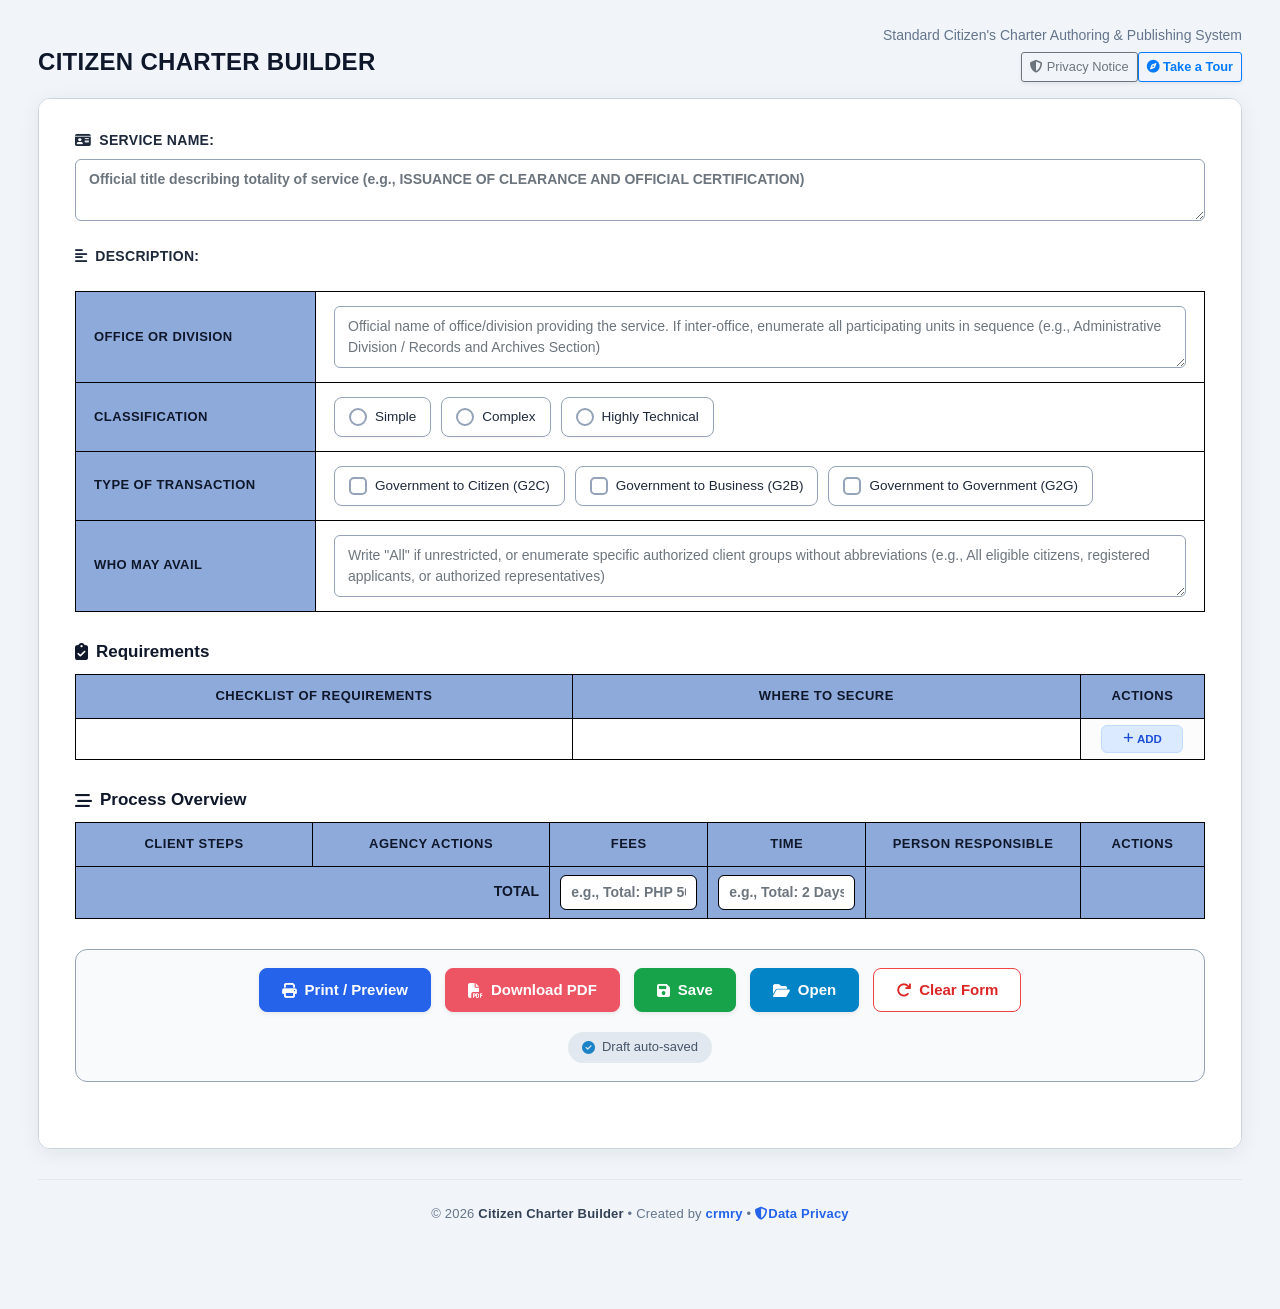
==== main.html @ 72a1a93e "Match direct PDF export margins, layout, and row page-breaks to browser print output" ====
<!DOCTYPE html>
<html lang="en">
<head>
    <meta charset="UTF-8">
    <meta name="viewport" content="width=device-width, initial-scale=1.0">
    <meta http-equiv="Cache-Control" content="no-cache, no-store, must-revalidate">
    <meta http-equiv="Pragma" content="no-cache">
    <meta http-equiv="Expires" content="0">
    <title>Citizen Charter Builder</title>

    <link href="assets/css/bootstrap.min.css" rel="stylesheet">
    <link href="https://cdnjs.cloudflare.com/ajax/libs/font-awesome/6.7.2/css/all.min.css" rel="stylesheet">
    <link href="assets/css/inspinia.css?v=8.7" rel="stylesheet">
    <link rel="stylesheet" href="assets/styles.css?v=9.5">
    <link rel="stylesheet" href="assets/css/driver.css">
    <script src="https://cdn.ckeditor.com/ckeditor5/36.0.1/classic/ckeditor.js"></script>
</head>
<body>
    <div id="wrapper">
        <!-- Main Content -->
        <div id="page-wrapper" class="gray-bg" style="margin:0 !important; width:100% !important; max-width:100% !important;">
            <div class="wrapper wrapper-content">
                <div class="container-fluid">
                    <div class="page-top-header d-flex justify-content-between align-items-center flex-wrap gap-2 mb-3">
                        <div>
                            <h1 class="page-title mb-0">CITIZEN CHARTER BUILDER</h1>
                        </div>
                        <div class="d-flex flex-column align-items-end text-end">
                            <p class="page-subtitle mb-2 text-end">Standard Citizen's Charter Authoring &amp; Publishing System</p>
                            <div class="d-flex align-items-center gap-2">
                                <button type="button" id="privacyNoticeBtn" class="btn btn-outline-secondary btn-sm shadow-sm" onclick="openPrivacyNoticeModal()" data-bs-toggle="tooltip" data-bs-placement="bottom" title="View Data Privacy &amp; Security Statement">
                                    <i class="fa fa-shield-alt me-1"></i> Privacy Notice
                                </button>
                                <button type="button" id="startTourNavBtn" class="btn btn-outline-primary btn-sm shadow-sm" onclick="startSystemTour()" data-bs-toggle="tooltip" data-bs-placement="bottom" title="Take an interactive guided tour of the system">
                                    <i class="fa fa-compass me-1"></i> Take a Tour
                                </button>
                            </div>
                        </div>
                    </div>
                    
                    <div class="ibox">
                        <div class="ibox-content">
                            <form id="citizenCharterForm">
                                <div class="mb-4">
                                    <label for="serviceNameInput" class="form-section-label">
                                        <i class="fa fa-id-card text-primary mr-2"></i> SERVICE NAME:
                                    </label>
                                    <textarea class="form-control" id="serviceNameInput" name="serviceName" rows="2" placeholder="Official title describing totality of service (e.g., ISSUANCE OF CLEARANCE AND OFFICIAL CERTIFICATION)" required></textarea>
                                </div>
                                <div class="mb-4">
                                    <label for="description" class="form-section-label">
                                        <i class="fa fa-align-left text-primary mr-2"></i> DESCRIPTION:
                                    </label>
                                    <div id="editor" name="description"></div>
                                </div>

                                <table id="mainDetailsTable" class="main-details-table">
                                    <colgroup>
                                        <col style="width: 240px;">
                                        <col>
                                    </colgroup>
                                    <tbody>
                                        <tr>
                                            <td><strong>OFFICE OR DIVISION</strong></td>
                                            <td>
                                                <textarea class="form-control" name="office" rows="2" placeholder="Official name of office/division providing the service. If inter-office, enumerate all participating units in sequence (e.g., Administrative Division / Records and Archives Section)" required></textarea>
                                            </td>
                                        </tr>
                                        <tr>
                                            <td><strong>CLASSIFICATION</strong></td>
                                            <td>
                                                <div class="option-grid">
                                                    <label class="custom-option-card">
                                                        <input type="radio" name="classification" value="Simple" required>
                                                        <span class="custom-radio-circle"></span>
                                                        <span class="option-label-text">Simple</span>
                                                    </label>
                                                    <label class="custom-option-card">
                                                        <input type="radio" name="classification" value="Complex">
                                                        <span class="custom-radio-circle"></span>
                                                        <span class="option-label-text">Complex</span>
                                                    </label>
                                                    <label class="custom-option-card">
                                                        <input type="radio" name="classification" value="Highly Technical">
                                                        <span class="custom-radio-circle"></span>
                                                        <span class="option-label-text">Highly Technical</span>
                                                    </label>
                                                </div>
                                            </td>
                                        </tr>
                                        <tr>
                                            <td><strong>TYPE OF TRANSACTION</strong></td>
                                            <td>
                                                <div class="option-grid">
                                                    <label class="custom-option-card">
                                                        <input type="checkbox" name="transaction_type" value="Government to Citizen (G2C)">
                                                        <span class="custom-checkbox-square"></span>
                                                        <span class="option-label-text">Government to Citizen (G2C)</span>
                                                    </label>
                                                    <label class="custom-option-card">
                                                        <input type="checkbox" name="transaction_type" value="Government to Business (G2B)">
                                                        <span class="custom-checkbox-square"></span>
                                                        <span class="option-label-text">Government to Business (G2B)</span>
                                                    </label>
                                                    <label class="custom-option-card">
                                                        <input type="checkbox" name="transaction_type" value="Government to Government (G2G)">
                                                        <span class="custom-checkbox-square"></span>
                                                        <span class="option-label-text">Government to Government (G2G)</span>
                                                    </label>
                                                </div>
                                            </td>
                                        </tr>
                                        <tr>
                                            <td><strong>WHO MAY AVAIL</strong></td>
                                            <td>
                                                <textarea class="form-control" name="who_may_avail" rows="2" placeholder='Write "All" if unrestricted, or enumerate specific authorized client groups without abbreviations (e.g., All eligible citizens, registered applicants, or authorized representatives)' required></textarea>
                                            </td>
                                        </tr>
                                    </tbody>
                                </table>

                                <div class="section-header-bar">
                                    <h3 class="section-header-title">
                                        <i class="fa fa-clipboard-check text-primary"></i> Requirements
                                    </h3>
                                </div>
                                <table id="requirementsTable" class="table table-bordered">
                                    <colgroup>
                                        <col style="width: 44%;">
                                        <col style="width: 45%;">
                                        <col style="width: 11%;">
                                    </colgroup>
                                    <thead>
                                        <tr>
                                            <th>CHECKLIST OF REQUIREMENTS</th>
                                            <th>WHERE TO SECURE</th>
                                            <th>ACTIONS</th>
                                        </tr>
                                    </thead>
                                    <tbody id="requirementsTableBody">
                                    </tbody>
                                </table>

                                <div class="section-header-bar">
                                    <h3 class="section-header-title">
                                        <i class="fa fa-stream text-primary"></i> Process Overview
                                    </h3>
                                </div>
                                <table id="processOverviewTable" class="table table-bordered">
                                    <colgroup>
                                        <col style="width: 21%;">
                                        <col style="width: 21%;">
                                        <col style="width: 14%;">
                                        <col style="width: 14%;">
                                        <col style="width: 19%;">
                                        <col style="width: 11%;">
                                    </colgroup>
                                    <thead>
                                        <tr>
                                            <th>CLIENT STEPS</th>
                                            <th>AGENCY ACTIONS</th>
                                            <th>FEES</th>
                                            <th>TIME</th>
                                            <th>PERSON RESPONSIBLE</th>
                                            <th>ACTIONS</th>
                                        </tr>
                                    </thead>
                                    <tbody id="processOverviewTableBody">
                                    </tbody>
                                    <tfoot>
                                        <tr style="background-color: #8eaadb;">
                                            <td colspan="2" class="text-right" style="vertical-align: middle; font-weight: 700; color: #0f172a;">TOTAL</td>
                                            <td><input type="text" class="form-control" id="FeesToBePaid" name="feesToBePaid" placeholder="e.g., Total: PHP 50.00 or None"></td>
                                            <td><input type="text" class="form-control" id="ProcessingTime" name="processingTime" placeholder="e.g., Total: 2 Days, 3 Hours (1 Day = 8 hrs)"></td>
                                            <td></td>
                                            <td></td>
                                        </tr>
                                    </tfoot>
                                </table>

                                <div class="actions-panel">
                                    <button type="button" class="btn btn-primary shadow-sm" onclick="openPreview()" data-bs-toggle="tooltip" data-bs-placement="top" title="View printable report and print Citizen's Charter">
                                        <i class="fa fa-print"></i> Print / Preview
                                    </button>
                                    <button type="button" id="directDownloadPdfBtn" class="btn btn-danger shadow-sm" onclick="downloadDirectPDF()" data-bs-toggle="tooltip" data-bs-placement="top" title="Directly generate and download .pdf file to your computer without opening printer dialog">
                                        <i class="fa fa-file-pdf"></i> Download PDF
                                    </button>
                                    <button type="button" class="btn btn-success shadow-sm" onclick="saveFormData()" data-bs-toggle="tooltip" data-bs-placement="top" title="Save Citizen Charter to a .json file">
                                        <i class="fa fa-save"></i> Save
                                    </button>
                                    <input type="file" id="importFileInput" accept=".json" style="display:none;" onchange="importFormData(event)">
                                    <button type="button" class="btn btn-info shadow-sm" onclick="document.getElementById('importFileInput').click()" data-bs-toggle="tooltip" data-bs-placement="top" title="Open a saved Citizen Charter (.json) file">
                                        <i class="fa fa-folder-open"></i> Open
                                    </button>
                                    <button type="button" class="btn btn-outline-danger" onclick="clearForm()" data-bs-toggle="tooltip" data-bs-placement="top" title="Clear all form fields">
                                        <i class="fa fa-redo"></i> Clear Form
                                    </button>
                                    <div class="draft-status-container">
                                        <div id="draftStatusBadge" class="draft-status-badge">
                                            <i id="draftStatusIcon" class="fa fa-check-circle text-success"></i>
                                            <span id="draftStatusText">Draft auto-saved</span>
                                        </div>
                                    </div>
                                </div>
                            </form>
                        </div>
                    </div>

                    <!-- Creator Attribution Footer (Protected) -->
                    <footer id="appCreatorFooter" class="app-creator-footer" data-creator="crmry" data-protected="true">
                        <div class="creator-footer-content">
                            <span>&copy; 2026 <strong>Citizen Charter Builder</strong> &bull; Created by <a href="https://github.com/crmry" target="_blank" rel="noopener noreferrer" class="creator-link">crmry</a> &bull; <a href="javascript:void(0)" onclick="openPrivacyNoticeModal()" class="creator-link text-decoration-underline"><i class="fa fa-shield-alt me-1"></i>Data Privacy</a></span>
                        </div>
                    </footer>
                </div>
            </div>
        </div>
    </div>

    <script src="assets/js/jquery-3.1.1.min.js"></script>
    <script src="assets/js/bootstrap.bundle.min.js"></script>
    <script src="assets/js/inspinia.js"></script>

    <!-- Guided Tour Library -->
    <script src="assets/js/driver.js"></script>

    <!-- Direct PDF Generation Library -->
    <script src="assets/js/html2pdf.bundle.min.js"></script>

    <!-- Data Privacy & Security Statement Modal -->
    <div class="modal fade" id="privacyNoticeModal" tabindex="-1" aria-labelledby="privacyNoticeModalLabel" aria-hidden="true" data-bs-backdrop="static" data-bs-keyboard="false">
        <div class="modal-dialog modal-dialog-centered modal-lg">
            <div class="modal-content border-0 shadow-lg" style="border-radius: 16px; overflow: hidden;">
                <!-- Body -->
                <div class="modal-body px-4 pt-4 pb-3 text-center">
                    <div class="d-inline-flex align-items-center justify-content-center mb-3" style="width: 60px; height: 60px; border-radius: 50%; background: #e0f2fe; color: #0284c7;">
                        <i class="fa fa-shield-halved fa-2x"></i>
                    </div>

                    <h4 class="fw-bold text-dark mb-2" id="privacyNoticeModalLabel" style="font-size: 22px;">Your Work is Private &amp; Secure</h4>
                    <p class="text-muted mx-auto mb-4" style="max-width: 520px; font-size: 14.5px; line-height: 1.5;">
                        This Citizen's Charter Builder runs entirely on your device. We do not collect, transmit, or store any of your data online.
                    </p>

                    <div class="row g-3 text-start mb-2">
                        <div class="col-md-6">
                            <div class="p-3 rounded-3 h-100 d-flex gap-3 align-items-start" style="background: #f8fafc; border: 1px solid #e2e8f0;">
                                <div class="mt-1" style="color: #0284c7; font-size: 20px; width: 24px; text-align: center;">
                                    <i class="fa fa-laptop"></i>
                                </div>
                                <div>
                                    <div class="fw-bold text-dark mb-1" style="font-size: 15px;">Stays on Your Computer</div>
                                    <div class="text-muted small" style="line-height: 1.45;">
                                        There are no online servers or databases. All office names, service steps, and personnel details remain strictly on your screen.
                                    </div>
                                </div>
                            </div>
                        </div>

                        <div class="col-md-6">
                            <div class="p-3 rounded-3 h-100 d-flex gap-3 align-items-start" style="background: #f8fafc; border: 1px solid #e2e8f0;">
                                <div class="mt-1" style="color: #16a34a; font-size: 20px; width: 24px; text-align: center;">
                                    <i class="fa fa-arrows-rotate"></i>
                                </div>
                                <div>
                                    <div class="fw-bold text-dark mb-1" style="font-size: 15px;">Protected if Refreshed</div>
                                    <div class="text-muted small" style="line-height: 1.45;">
                                        If you accidentally refresh or reload the page while working, your encoded data will remain in place so you don't lose progress.
                                    </div>
                                </div>
                            </div>
                        </div>

                        <div class="col-md-6">
                            <div class="p-3 rounded-3 h-100 d-flex gap-3 align-items-start" style="background: #f8fafc; border: 1px solid #e2e8f0;">
                                <div class="mt-1" style="color: #dc2626; font-size: 20px; width: 24px; text-align: center;">
                                    <i class="fa fa-door-closed"></i>
                                </div>
                                <div>
                                    <div class="fw-bold text-dark mb-1" style="font-size: 15px;">Cleared on Browser Close</div>
                                    <div class="text-muted small" style="line-height: 1.45;">
                                        Once you finish your work and close the browser, all temporary drafts are immediately released and erased.
                                    </div>
                                </div>
                            </div>
                        </div>

                        <div class="col-md-6">
                            <div class="p-3 rounded-3 h-100 d-flex gap-3 align-items-start" style="background: #f8fafc; border: 1px solid #e2e8f0;">
                                <div class="mt-1" style="color: #d97706; font-size: 20px; width: 24px; text-align: center;">
                                    <i class="fa fa-file-arrow-down"></i>
                                </div>
                                <div>
                                    <div class="fw-bold text-dark mb-1" style="font-size: 15px;">Direct Local Downloads</div>
                                    <div class="text-muted small" style="line-height: 1.45;">
                                        Generated PDFs and exported backup files save directly into your computer's downloads folder under your control.
                                    </div>
                                </div>
                            </div>
                        </div>
                    </div>
                </div>

                <!-- Footer -->
                <div class="modal-footer border-0 px-4 pt-2 pb-4 d-flex justify-content-between align-items-center" style="background: #f8fafc;">
                    <div class="form-check">
                        <input class="form-check-input" type="checkbox" id="dontShowPrivacyAgain" checked>
                        <label class="form-check-label text-muted small user-select-none" for="dontShowPrivacyAgain">
                            Don't show this notice again
                        </label>
                    </div>
                    <button type="button" class="btn btn-primary px-4 py-2 fw-semibold shadow-sm" onclick="acknowledgePrivacyNotice()" style="border-radius: 8px;">
                        <i class="fa fa-arrow-right me-1"></i> Continue to Builder
                    </button>
                </div>
            </div>
        </div>
    </div>

    <!-- Main Script -->
    <script src="assets/main.js?v=10.1"></script>
</body>
</html>
---- assets/css/inspinia.css ----
/*
 *
 *   INSPINIA - Responsive Admin Theme
 *   version 2.9.4
 *
*/
@import url("https://fonts.googleapis.com/css?family=Open+Sans:300,400,600,700");
@import url("https://fonts.googleapis.com/css?family=Roboto:400,300,500,700");
@font-face {
  font-family: 'Glyphicons Halflings';
  src: url('../fonts/glyphicons-halflings-regular.eot');
  src: url('../fonts/glyphicons-halflings-regular.eot?#iefix') format('embedded-opentype'), url('../fonts/glyphicons-halflings-regular.woff2') format('woff2'), url('../fonts/glyphicons-halflings-regular.woff') format('woff'), url('../fonts/glyphicons-halflings-regular.ttf') format('truetype'), url('../fonts/glyphicons-halflings-regular.svg') format('svg');
}
.glyphicon {
  position: relative;
  top: 1px;
  display: inline-block;
  font-family: 'Glyphicons Halflings';
  font-style: normal;
  font-weight: normal;
  line-height: 1;
  -webkit-font-smoothing: antialiased;
  -moz-osx-font-smoothing: grayscale;
}
.glyphicon-asterisk:before {
  content: "\002a";
}
.glyphicon-plus:before {
  content: "\002b";
}
.glyphicon-euro:before,
.glyphicon-eur:before {
  content: "\20ac";
}
.glyphicon-minus:before {
  content: "\2212";
}
.glyphicon-cloud:before {
  content: "\2601";
}
.glyphicon-envelope:before {
  content: "\2709";
}
.glyphicon-pencil:before {
  content: "\270f";
}
.glyphicon-glass:before {
  content: "\e001";
}
.glyphicon-music:before {
  content: "\e002";
}
.glyphicon-search:before {
  content: "\e003";
}
.glyphicon-heart:before {
  content: "\e005";
}
.glyphicon-star:before {
  content: "\e006";
}
.glyphicon-star-empty:before {
  content: "\e007";
}
.glyphicon-user:before {
  content: "\e008";
}
.glyphicon-film:before {
  content: "\e009";
}
.glyphicon-th-large:before {
  content: "\e010";
}
.glyphicon-th:before {
  content: "\e011";
}
.glyphicon-th-list:before {
  content: "\e012";
}
.glyphicon-ok:before {
  content: "\e013";
}
.glyphicon-remove:before {
  content: "\e014";
}
.glyphicon-zoom-in:before {
  content: "\e015";
}
.glyphicon-zoom-out:before {
  content: "\e016";
}
.glyphicon-off:before {
  content: "\e017";
}
.glyphicon-signal:before {
  content: "\e018";
}
.glyphicon-cog:before {
  content: "\e019";
}
.glyphicon-trash:before {
  content: "\e020";
}
.glyphicon-home:before {
  content: "\e021";
}
.glyphicon-file:before {
  content: "\e022";
}
.glyphicon-time:before {
  content: "\e023";
}
.glyphicon-road:before {
  content: "\e024";
}
.glyphicon-download-alt:before {
  content: "\e025";
}
.glyphicon-download:before {
  content: "\e026";
}
.glyphicon-upload:before {
  content: "\e027";
}
.glyphicon-inbox:before {
  content: "\e028";
}
.glyphicon-play-circle:before {
  content: "\e029";
}
.glyphicon-repeat:before {
  content: "\e030";
}
.glyphicon-refresh:before {
  content: "\e031";
}
.glyphicon-list-alt:before {
  content: "\e032";
}
.glyphicon-lock:before {
  content: "\e033";
}
.glyphicon-flag:before {
  content: "\e034";
}
.glyphicon-headphones:before {
  content: "\e035";
}
.glyphicon-volume-off:before {
  content: "\e036";
}
.glyphicon-volume-down:before {
  content: "\e037";
}
.glyphicon-volume-up:before {
  content: "\e038";
}
.glyphicon-qrcode:before {
  content: "\e039";
}
.glyphicon-barcode:before {
  content: "\e040";
}
.glyphicon-tag:before {
  content: "\e041";
}
.glyphicon-tags:before {
  content: "\e042";
}
.glyphicon-book:before {
  content: "\e043";
}
.glyphicon-bookmark:before {
  content: "\e044";
}
.glyphicon-print:before {
  content: "\e045";
}
.glyphicon-camera:before {
  content: "\e046";
}
.glyphicon-font:before {
  content: "\e047";
}
.glyphicon-bold:before {
  content: "\e048";
}
.glyphicon-italic:before {
  content: "\e049";
}
.glyphicon-text-height:before {
  content: "\e050";
}
.glyphicon-text-width:before {
  content: "\e051";
}
.glyphicon-align-left:before {
  content: "\e052";
}
.glyphicon-align-center:before {
  content: "\e053";
}
.glyphicon-align-right:before {
  content: "\e054";
}
.glyphicon-align-justify:before {
  content: "\e055";
}
.glyphicon-list:before {
  content: "\e056";
}
.glyphicon-indent-left:before {
  content: "\e057";
}
.glyphicon-indent-right:before {
  content: "\e058";
}
.glyphicon-facetime-video:before {
  content: "\e059";
}
.glyphicon-picture:before {
  content: "\e060";
}
.glyphicon-map-marker:before {
  content: "\e062";
}
.glyphicon-adjust:before {
  content: "\e063";
}
.glyphicon-tint:before {
  content: "\e064";
}
.glyphicon-edit:before {
  content: "\e065";
}
.glyphicon-share:before {
  content: "\e066";
}
.glyphicon-check:before {
  content: "\e067";
}
.glyphicon-move:before {
  content: "\e068";
}
.glyphicon-step-backward:before {
  content: "\e069";
}
.glyphicon-fast-backward:before {
  content: "\e070";
}
.glyphicon-backward:before {
  content: "\e071";
}
.glyphicon-play:before {
  content: "\e072";
}
.glyphicon-pause:before {
  content: "\e073";
}
.glyphicon-stop:before {
  content: "\e074";
}
.glyphicon-forward:before {
  content: "\e075";
}
.glyphicon-fast-forward:before {
  content: "\e076";
}
.glyphicon-step-forward:before {
  content: "\e077";
}
.glyphicon-eject:before {
  content: "\e078";
}
.glyphicon-chevron-left:before {
  content: "\e079";
}
.glyphicon-chevron-right:before {
  content: "\e080";
}
.glyphicon-plus-sign:before {
  content: "\e081";
}
.glyphicon-minus-sign:before {
  content: "\e082";
}
.glyphicon-remove-sign:before {
  content: "\e083";
}
.glyphicon-ok-sign:before {
  content: "\e084";
}
.glyphicon-question-sign:before {
  content: "\e085";
}
.glyphicon-info-sign:before {
  content: "\e086";
}
.glyphicon-screenshot:before {
  content: "\e087";
}
.glyphicon-remove-circle:before {
  content: "\e088";
}
.glyphicon-ok-circle:before {
  content: "\e089";
}
.glyphicon-ban-circle:before {
  content: "\e090";
}
.glyphicon-arrow-left:before {
  content: "\e091";
}
.glyphicon-arrow-right:before {
  content: "\e092";
}
.glyphicon-arrow-up:before {
  content: "\e093";
}
.glyphicon-arrow-down:before {
  content: "\e094";
}
.glyphicon-share-alt:before {
  content: "\e095";
}
.glyphicon-resize-full:before {
  content: "\e096";
}
.glyphicon-resize-small:before {
  content: "\e097";
}
.glyphicon-exclamation-sign:before {
  content: "\e101";
}
.glyphicon-gift:before {
  content: "\e102";
}
.glyphicon-leaf:before {
  content: "\e103";
}
.glyphicon-fire:before {
  content: "\e104";
}
.glyphicon-eye-open:before {
  content: "\e105";
}
.glyphicon-eye-close:before {
  content: "\e106";
}
.glyphicon-warning-sign:before {
  content: "\e107";
}
.glyphicon-plane:before {
  content: "\e108";
}
.glyphicon-calendar:before {
  content: "\e109";
}
.glyphicon-random:before {
  content: "\e110";
}
.glyphicon-comment:before {
  content: "\e111";
}
.glyphicon-magnet:before {
  content: "\e112";
}
.glyphicon-chevron-up:before {
  content: "\e113";
}
.glyphicon-chevron-down:before {
  content: "\e114";
}
.glyphicon-retweet:before {
  content: "\e115";
}
.glyphicon-shopping-cart:before {
  content: "\e116";
}
.glyphicon-folder-close:before {
  content: "\e117";
}
.glyphicon-folder-open:before {
  content: "\e118";
}
.glyphicon-resize-vertical:before {
  content: "\e119";
}
.glyphicon-resize-horizontal:before {
  content: "\e120";
}
.glyphicon-hdd:before {
  content: "\e121";
}
.glyphicon-bullhorn:before {
  content: "\e122";
}
.glyphicon-bell:before {
  content: "\e123";
}
.glyphicon-certificate:before {
  content: "\e124";
}
.glyphicon-thumbs-up:before {
  content: "\e125";
}
.glyphicon-thumbs-down:before {
  content: "\e126";
}
.glyphicon-hand-right:before {
  content: "\e127";
}
.glyphicon-hand-left:before {
  content: "\e128";
}
.glyphicon-hand-up:before {
  content: "\e129";
}
.glyphicon-hand-down:before {
  content: "\e130";
}
.glyphicon-circle-arrow-right:before {
  content: "\e131";
}
.glyphicon-circle-arrow-left:before {
  content: "\e132";
}
.glyphicon-circle-arrow-up:before {
  content: "\e133";
}
.glyphicon-circle-arrow-down:before {
  content: "\e134";
}
.glyphicon-globe:before {
  content: "\e135";
}
.glyphicon-wrench:before {
  content: "\e136";
}
.glyphicon-tasks:before {
  content: "\e137";
}
.glyphicon-filter:before {
  content: "\e138";
}
.glyphicon-briefcase:before {
  content: "\e139";
}
.glyphicon-fullscreen:before {
  content: "\e140";
}
.glyphicon-dashboard:before {
  content: "\e141";
}
.glyphicon-paperclip:before {
  content: "\e142";
}
.glyphicon-heart-empty:before {
  content: "\e143";
}
.glyphicon-link:before {
  content: "\e144";
}
.glyphicon-phone:before {
  content: "\e145";
}
.glyphicon-pushpin:before {
  content: "\e146";
}
.glyphicon-usd:before {
  content: "\e148";
}
.glyphicon-gbp:before {
  content: "\e149";
}
.glyphicon-sort:before {
  content: "\e150";
}
.glyphicon-sort-by-alphabet:before {
  content: "\e151";
}
.glyphicon-sort-by-alphabet-alt:before {
  content: "\e152";
}
.glyphicon-sort-by-order:before {
  content: "\e153";
}
.glyphicon-sort-by-order-alt:before {
  content: "\e154";
}
.glyphicon-sort-by-attributes:before {
  content: "\e155";
}
.glyphicon-sort-by-attributes-alt:before {
  content: "\e156";
}
.glyphicon-unchecked:before {
  content: "\e157";
}
.glyphicon-expand:before {
  content: "\e158";
}
.glyphicon-collapse-down:before {
  content: "\e159";
}
.glyphicon-collapse-up:before {
  content: "\e160";
}
.glyphicon-log-in:before {
  content: "\e161";
}
.glyphicon-flash:before {
  content: "\e162";
}
.glyphicon-log-out:before {
  content: "\e163";
}
.glyphicon-new-window:before {
  content: "\e164";
}
.glyphicon-record:before {
  content: "\e165";
}
.glyphicon-save:before {
  content: "\e166";
}
.glyphicon-open:before {
  content: "\e167";
}
.glyphicon-saved:before {
  content: "\e168";
}
.glyphicon-import:before {
  content: "\e169";
}
.glyphicon-export:before {
  content: "\e170";
}
.glyphicon-send:before {
  content: "\e171";
}
.glyphicon-floppy-disk:before {
  content: "\e172";
}
.glyphicon-floppy-saved:before {
  content: "\e173";
}
.glyphicon-floppy-remove:before {
  content: "\e174";
}
.glyphicon-floppy-save:before {
  content: "\e175";
}
.glyphicon-floppy-open:before {
  content: "\e176";
}
.glyphicon-credit-card:before {
  content: "\e177";
}
.glyphicon-transfer:before {
  content: "\e178";
}
.glyphicon-cutlery:before {
  content: "\e179";
}
.glyphicon-header:before {
  content: "\e180";
}
.glyphicon-compressed:before {
  content: "\e181";
}
.glyphicon-earphone:before {
  content: "\e182";
}
.glyphicon-phone-alt:before {
  content: "\e183";
}
.glyphicon-tower:before {
  content: "\e184";
}
.glyphicon-stats:before {
  content: "\e185";
}
.glyphicon-sd-video:before {
  content: "\e186";
}
.glyphicon-hd-video:before {
  content: "\e187";
}
.glyphicon-subtitles:before {
  content: "\e188";
}
.glyphicon-sound-stereo:before {
  content: "\e189";
}
.glyphicon-sound-dolby:before {
  content: "\e190";
}
.glyphicon-sound-5-1:before {
  content: "\e191";
}
.glyphicon-sound-6-1:before {
  content: "\e192";
}
.glyphicon-sound-7-1:before {
  content: "\e193";
}
.glyphicon-copyright-mark:before {
  content: "\e194";
}
.glyphicon-registration-mark:before {
  content: "\e195";
}
.glyphicon-cloud-download:before {
  content: "\e197";
}
.glyphicon-cloud-upload:before {
  content: "\e198";
}
.glyphicon-tree-conifer:before {
  content: "\e199";
}
.glyphicon-tree-deciduous:before {
  content: "\e200";
}
.glyphicon-cd:before {
  content: "\e201";
}
.glyphicon-save-file:before {
  content: "\e202";
}
.glyphicon-open-file:before {
  content: "\e203";
}
.glyphicon-level-up:before {
  content: "\e204";
}
.glyphicon-copy:before {
  content: "\e205";
}
.glyphicon-paste:before {
  content: "\e206";
}
.glyphicon-alert:before {
  content: "\e209";
}
.glyphicon-equalizer:before {
  content: "\e210";
}
.glyphicon-king:before {
  content: "\e211";
}
.glyphicon-queen:before {
  content: "\e212";
}
.glyphicon-pawn:before {
  content: "\e213";
}
.glyphicon-bishop:before {
  content: "\e214";
}
.glyphicon-knight:before {
  content: "\e215";
}
.glyphicon-baby-formula:before {
  content: "\e216";
}
.glyphicon-tent:before {
  content: "\26fa";
}
.glyphicon-blackboard:before {
  content: "\e218";
}
.glyphicon-bed:before {
  content: "\e219";
}
.glyphicon-apple:before {
  content: "\f8ff";
}
.glyphicon-erase:before {
  content: "\e221";
}
.glyphicon-hourglass:before {
  content: "\231b";
}
.glyphicon-lamp:before {
  content: "\e223";
}
.glyphicon-duplicate:before {
  content: "\e224";
}
.glyphicon-piggy-bank:before {
  content: "\e225";
}
.glyphicon-scissors:before {
  content: "\e226";
}
.glyphicon-bitcoin:before {
  content: "\e227";
}
.glyphicon-btc:before {
  content: "\e227";
}
.glyphicon-xbt:before {
  content: "\e227";
}
.glyphicon-yen:before {
  content: "\00a5";
}
.glyphicon-jpy:before {
  content: "\00a5";
}
.glyphicon-ruble:before {
  content: "\20bd";
}
.glyphicon-rub:before {
  content: "\20bd";
}
.glyphicon-scale:before {
  content: "\e230";
}
.glyphicon-ice-lolly:before {
  content: "\e231";
}
.glyphicon-ice-lolly-tasted:before {
  content: "\e232";
}
.glyphicon-education:before {
  content: "\e233";
}
.glyphicon-option-horizontal:before {
  content: "\e234";
}
.glyphicon-option-vertical:before {
  content: "\e235";
}
.glyphicon-menu-hamburger:before {
  content: "\e236";
}
.glyphicon-modal-window:before {
  content: "\e237";
}
.glyphicon-oil:before {
  content: "\e238";
}
.glyphicon-grain:before {
  content: "\e239";
}
.glyphicon-sunglasses:before {
  content: "\e240";
}
.glyphicon-text-size:before {
  content: "\e241";
}
.glyphicon-text-color:before {
  content: "\e242";
}
.glyphicon-text-background:before {
  content: "\e243";
}
.glyphicon-object-align-top:before {
  content: "\e244";
}
.glyphicon-object-align-bottom:before {
  content: "\e245";
}
.glyphicon-object-align-horizontal:before {
  content: "\e246";
}
.glyphicon-object-align-left:before {
  content: "\e247";
}
.glyphicon-object-align-vertical:before {
  content: "\e248";
}
.glyphicon-object-align-right:before {
  content: "\e249";
}
.glyphicon-triangle-right:before {
  content: "\e250";
}
.glyphicon-triangle-left:before {
  content: "\e251";
}
.glyphicon-triangle-bottom:before {
  content: "\e252";
}
.glyphicon-triangle-top:before {
  content: "\e253";
}
.glyphicon-console:before {
  content: "\e254";
}
.glyphicon-superscript:before {
  content: "\e255";
}
.glyphicon-subscript:before {
  content: "\e256";
}
.glyphicon-menu-left:before {
  content: "\e257";
}
.glyphicon-menu-right:before {
  content: "\e258";
}
.glyphicon-menu-down:before {
  content: "\e259";
}
.glyphicon-menu-up:before {
  content: "\e260";
}
h1,
h2,
h3,
h4,
h5,
h6 {
  font-weight: 100;
}
.h1,
.h2,
.h3,
h1,
h2,
h3 {
  margin-top: 20px;
  margin-bottom: 10px;
}
h1 {
  font-size: 30px;
}
h2 {
  font-size: 24px;
}
h3 {
  font-size: 16px;
}
h4 {
  font-size: 14px;
}
h5 {
  font-size: 12px;
}
h6 {
  font-size: 10px;
}
h3,
h4,
h5 {
  margin-top: 5px;
  font-weight: 600;
}
.nav > li > a {
  color: #a7b1c2;
  font-weight: 600;
  padding: 14px 20px 14px 25px;
  display: block;
}
.nav.metismenu > li {
  display: block;
  width: 100%;
  position: relative;
}
.nav.metismenu .dropdown-menu > li > a {
  padding: 3px 20px;
  display: block;
}
.nav.navbar-right > li > a {
  color: #999c9e;
}
.nav > li.active > a {
  color: #ffffff;
}
.navbar-default .nav > li > a:hover,
.navbar-default .nav > li > a:focus {
  background-color: #293846;
  color: white;
}
.nav .open > a,
.nav .open > a:hover,
.nav .open > a:focus {
  background: #fff;
}
.nav.navbar-top-links > li > a:hover,
.nav.navbar-top-links > li > a:focus {
  background-color: transparent;
}
.nav > li > a i {
  margin-right: 6px;
}
.navbar {
  border: 0;
}
.navbar-default {
  background-color: transparent;
  border-color: #2F4050;
}
.navbar-top-links li {
  display: inline-block;
  align-self: center;
}
.body-small .navbar-top-links li:last-child {
  margin-right: 0;
}
.navbar-top-links li a {
  padding: 20px 10px;
  min-height: 50px;
}
.dropdown-menu {
  border: medium none;
  border-radius: 3px;
  box-shadow: 0 0 3px rgba(86, 96, 117, 0.7);
  display: none;
  float: left;
  font-size: 12px;
  left: 0;
  list-style: none outside none;
  padding: 0;
  position: absolute;
  text-shadow: none;
  top: 100%;
  z-index: 1000;
}
.dropdown-menu > li > a {
  border-radius: 3px;
  color: inherit;
  line-height: 25px;
  margin: 4px;
  text-align: left;
  font-weight: normal;
  display: block;
  padding: 3px 20px;
}
.dropdown-menu > li > a:focus,
.dropdown-menu > li > a:hover {
  color: #262626;
  text-decoration: none;
  background-color: #f5f5f5;
}
.dropdown-menu > .active > a,
.dropdown-menu > .active > a:focus,
.dropdown-menu > .active > a:hover {
  color: #fff;
  text-decoration: none;
  background-color: #1ab394;
  outline: 0;
}
.dropdown-menu > li > a.font-bold {
  font-weight: 600;
}
.navbar-top-links .dropdown-menu li {
  display: block;
}
.navbar-top-links .dropdown-menu li:last-child {
  margin-right: 0;
}
.navbar-top-links .dropdown-menu li a {
  padding: 3px 20px;
  min-height: 0;
}
.navbar-top-links .dropdown-menu li a div {
  white-space: normal;
}
.navbar-top-links .dropdown-messages,
.navbar-top-links .dropdown-tasks,
.navbar-top-links .dropdown-alerts {
  width: 310px;
  min-width: 0;
}
.navbar-top-links .dropdown-messages {
  margin-left: 5px;
}
.navbar-top-links .dropdown-tasks {
  margin-left: -59px;
}
.navbar-top-links .dropdown-alerts {
  margin-left: -123px;
}
.navbar-top-links .dropdown-user {
  right: 0;
  left: auto;
}
.dropdown-messages,
.dropdown-alerts {
  padding: 10px 10px 10px 10px;
}
.dropdown-messages li a,
.dropdown-alerts li a {
  font-size: 12px;
}
.dropdown-messages li em,
.dropdown-alerts li em {
  font-size: 10px;
}
.nav.navbar-top-links .dropdown-alerts a {
  font-size: 12px;
}
.nav-header {
  padding: 33px 25px;
  background-color: #2F4050;
  background-image: url("patterns/header-profile.png");
}
.caret {
  display: inline-block;
  width: 0;
  height: 0;
  margin-left: 2px;
  vertical-align: middle;
  border-top: 4px dashed;
  border-right: 4px solid transparent;
  border-left: 4px solid transparent;
}
.profile-element .dropdown-toggle::after {
  display: none;
}
.pace-done .nav-header {
  transition: all 0.4s;
}
ul.nav-second-level {
  background: #293846;
}
.nav > li.active {
  border-left: 4px solid #19aa8d;
  background: #293846;
}
.nav.nav-second-level > li.active {
  border: none;
}
.nav.nav-second-level.collapse[style] {
  height: auto !important;
}
.nav-header a {
  color: #DFE4ED;
}
.nav-header .text-muted {
  color: #8095a8 !important;
}
.minimalize-styl-2 {
  padding: 4px 12px;
  margin: 14px 5px 5px 20px;
  font-size: 14px;
  float: left;
}
.navbar-form-custom {
  float: left;
  height: 50px;
  padding: 0;
  width: 200px;
  display: block;
}
.navbar-form-custom .form-group {
  margin-bottom: 0;
}
.nav.navbar-top-links a {
  font-size: 14px;
}
.navbar-form-custom .form-control {
  background: none repeat scroll 0 0 rgba(0, 0, 0, 0);
  border: medium none;
  font-size: 14px;
  height: 60px;
  margin: 0;
  z-index: 2000;
}
.nav.navbar-top-links .dropdown-toggle::after {
  display: none;
}
.navbar.navbar-static-top {
  padding: 0;
  width: 100%;
  align-items: inherit;
}
.navbar-static-top .dropdown-menu {
  right: 0;
  left: auto;
}
.count-info .label {
  line-height: 12px;
  padding: 2px 5px;
  position: absolute;
  right: 6px;
  top: 12px;
}
.arrow {
  float: right;
}
.fa.arrow:before {
  content: "\f104";
}
.active > a > .fa.arrow:before {
  content: "\f107";
}
.nav-second-level li,
.nav-third-level li {
  border-bottom: none !important;
}
.nav.nav-third-level > li.active {
  border: none;
}
.nav-second-level li a {
  padding: 7px 10px 7px 10px;
  padding-left: 52px;
}
.fixed-sidebar.mini-navbar .nav-second-level.collapsing li a,
.nav-second-level.collapsing li a {
  min-width: 220px;
}
.body-small .nav-second-level.collapsing li a,
.mini-navbar .nav-second-level.collapsing li a {
  min-width: 140px;
}
.nav-third-level li a,
.fixed-sidebar.mini-navbar .nav-second-level li .nav-third-level li a {
  padding-left: 62px;
}
.nav-second-level li:last-child {
  padding-bottom: 10px;
}
body:not(.fixed-sidebar):not(.canvas-menu).mini-navbar .nav li:hover > .nav-second-level,
.mini-navbar .nav li:focus > .nav-second-level {
  display: block;
  border-radius: 0 2px 2px 0;
  min-width: 160px;
  height: auto;
}
body.mini-navbar .navbar-default .nav > li > .nav-second-level li a {
  font-size: 12px;
  border-radius: 3px;
}
.fixed-nav .slimScrollDiv #side-menu {
  padding-bottom: 60px;
}
.mini-navbar .nav-second-level li a {
  padding: 10px 10px 10px 15px;
}
.mini-navbar .nav .nav-second-level {
  position: absolute;
  left: 70px;
  top: 0;
  background-color: #2F4050;
  padding: 10px 10px 10px 10px;
  font-size: 12px;
}
.canvas-menu.mini-navbar .nav-second-level {
  background: #293846;
}
.mini-navbar li.active .nav-second-level {
  left: 65px;
}
.navbar-default .special_link a {
  background: #1ab394;
  color: white;
}
.navbar-default .special_link a:hover {
  background: #17987e !important;
  color: white;
}
.navbar-default .special_link a span.label {
  background: #fff;
  color: #1ab394;
}
.navbar-default .landing_link a {
  background: #1cc09f;
  color: white;
}
.navbar-default .landing_link a:hover {
  background: #1ab394 !important;
  color: white;
}
.navbar-default .landing_link a span.label {
  background: #fff;
  color: #1cc09f;
}
.logo-element {
  text-align: center;
  font-size: 18px;
  font-weight: 600;
  color: white;
  display: none;
  padding: 18px 0;
}
.navbar-static-side {
  transition: width 0s;
}
.footer {
  transition: margin 0s;
}
.pace-done .navbar-static-side,
.pace-done .nav-header,
.pace-done li.active,
.pace-done #page-wrapper,
.pace-done .footer {
  -webkit-transition: all 0.4s;
  -moz-transition: all 0.4s;
  -o-transition: all 0.4s;
  transition: all 0.4s;
}
.navbar-fixed-top {
  background: #fff;
  transition-duration: 0.4s;
  border-bottom: 1px solid #e7eaec !important;
  z-index: 2030;
  position: fixed;
  right: 0;
  left: 0;
  padding: 0;
  top: 0;
}
.navbar-fixed-top .navbar-form-custom .form-control {
  height: 50px;
}
.navbar-fixed-top,
.navbar-static-top {
  background: #f3f3f4;
}
.fixed-nav #wrapper {
  margin-top: 0;
}
.nav-tabs > li.active > a,
.nav-tabs > li.active > a:hover,
.nav-tabs > li.active > a:focus {
  -moz-border-bottom-colors: none;
  -moz-border-left-colors: none;
  -moz-border-right-colors: none;
  -moz-border-top-colors: none;
  background: none;
  border-color: #DDDDDD #DDDDDD rgba(0, 0, 0, 0);
  border-bottom: #f3f3f4;
  border-image: none;
  border-style: solid;
  border-width: 1px;
  color: #555555;
  cursor: default;
}
.nav.nav-tabs li {
  background: none;
  border: none;
}
body.fixed-nav #wrapper .navbar-static-side,
body.fixed-nav #wrapper #page-wrapper {
  margin-top: 60px;
}
body.top-navigation.fixed-nav #wrapper #page-wrapper {
  margin-top: 0;
}
body.fixed-nav.fixed-nav-basic .navbar-fixed-top {
  left: 220px;
}
body.fixed-nav.fixed-nav-basic.mini-navbar .navbar-fixed-top {
  left: 70px;
}
body.fixed-nav.fixed-nav-basic.fixed-sidebar.mini-navbar .navbar-fixed-top {
  left: 0;
}
body.fixed-nav.fixed-nav-basic #wrapper .navbar-static-side {
  margin-top: 0;
}
body.fixed-nav.fixed-nav-basic.body-small .navbar-fixed-top {
  left: 0;
}
body.fixed-nav.fixed-nav-basic.fixed-sidebar.mini-navbar.body-small .navbar-fixed-top {
  left: 220px;
}
.fixed-nav .minimalize-styl-2 {
  margin: 10px 5px 5px 15px;
}
.body-small .navbar-fixed-top {
  margin-left: 0;
}
body.mini-navbar .navbar-static-side {
  width: 70px;
}
body.mini-navbar .profile-element,
body.mini-navbar .nav-label,
body.mini-navbar .navbar-default .nav li a span {
  display: none;
}
body.canvas-menu .profile-element {
  display: block;
}
body:not(.fixed-sidebar):not(.canvas-menu).mini-navbar .nav-second-level {
  display: none;
}
body.mini-navbar .navbar-default .nav > li > a {
  font-size: 16px;
}
body.mini-navbar .logo-element {
  display: block;
}
body.canvas-menu .logo-element {
  display: none;
}
body.mini-navbar .nav-header {
  padding: 0;
  background-color: #1ab394;
}
body.canvas-menu .nav-header {
  padding: 33px 25px;
}
body.canvas-menu .sidebar-collapse li {
  width: 100%;
}
body.mini-navbar #page-wrapper {
  width: calc(100% - 70px);
}
body.canvas-menu.mini-navbar #page-wrapper,
body.canvas-menu.mini-navbar .footer {
  margin: 0;
  width: 100%;
}
body.fixed-sidebar .navbar-static-side,
body.canvas-menu .navbar-static-side {
  width: 220px;
  z-index: 2001;
  height: 100vh;
  position: fixed;
}
body.fixed-sidebar.mini-navbar .navbar-static-side {
  width: 0;
}
body.fixed-sidebar #page-wrapper {
  margin: 0 0 0 220px;
}
body.fixed-sidebar.body-small #page-wrapper {
  margin: 0;
}
body.fixed-sidebar.mini-navbar #page-wrapper {
  margin: 0 0 0 0;
  width: 100%;
}
body.body-small.fixed-sidebar.mini-navbar #page-wrapper {
  margin: 0 0 0 220px;
}
body.body-small.fixed-sidebar.mini-navbar .navbar-static-side {
  width: 220px;
}
.fixed-sidebar.mini-navbar .nav li:focus > .nav-second-level,
.canvas-menu.mini-navbar .nav li:focus > .nav-second-level {
  display: block;
  height: auto;
}
body.fixed-sidebar.mini-navbar .navbar-default .nav > li > .nav-second-level li a {
  font-size: 12px;
  border-radius: 3px;
}
body.canvas-menu.mini-navbar .navbar-default .nav > li > .nav-second-level li a {
  font-size: 13px;
  border-radius: 3px;
}
.fixed-sidebar.mini-navbar .nav-second-level li a,
.canvas-menu.mini-navbar .nav-second-level li a {
  padding: 10px 10px 10px 15px;
}
.fixed-sidebar.mini-navbar .nav-second-level,
.canvas-menu.mini-navbar .nav-second-level {
  position: relative;
  padding: 0;
  font-size: 13px;
}
.fixed-sidebar.mini-navbar li.active .nav-second-level,
.canvas-menu.mini-navbar li.active .nav-second-level {
  left: 0;
}
body.fixed-sidebar.mini-navbar .navbar-default .nav > li > a,
body.canvas-menu.mini-navbar .navbar-default .nav > li > a {
  font-size: 13px;
}
body.fixed-sidebar.mini-navbar .nav-label,
body.fixed-sidebar.mini-navbar .navbar-default .nav li a span,
body.canvas-menu.mini-navbar .nav-label,
body.canvas-menu.mini-navbar .navbar-default .nav li a span {
  display: inline;
}
body.canvas-menu.mini-navbar .navbar-default .nav li .profile-element a span {
  display: block;
}
.canvas-menu.mini-navbar .nav-second-level li a,
.fixed-sidebar.mini-navbar .nav-second-level li a {
  padding: 7px 10px 7px 52px;
}
.fixed-sidebar.mini-navbar .nav-second-level,
.canvas-menu.mini-navbar .nav-second-level {
  left: 0;
}
body.canvas-menu nav.navbar-static-side {
  z-index: 2001;
  background: #2F4050;
  height: 100%;
  position: fixed;
  display: none;
}
body.canvas-menu.mini-navbar nav.navbar-static-side {
  display: block;
  width: 220px;
}
.top-navigation #page-wrapper {
  width: 100%;
}
.top-navigation .navbar-nav .dropdown-menu > .active > a {
  background: white;
  color: #1ab394;
  font-weight: bold;
}
.white-bg .navbar-fixed-top,
.white-bg .navbar-static-top {
  background: #fff;
}
.top-navigation .navbar {
  margin-bottom: 0;
}
.top-navigation .nav > li > a {
  padding: 15px 20px;
  color: #676a6c;
}
.top-navigation .nav > li a:hover,
.top-navigation .nav > li a:focus {
  background: #fff;
  color: #1ab394;
}
.top-navigation .navbar .nav > li.active {
  background: #fff;
  border: none;
}
.top-navigation .nav > li.active > a {
  color: #1ab394;
}
.top-navigation .navbar-right {
  margin-right: 10px;
}
.top-navigation .navbar-nav .dropdown-menu {
  box-shadow: none;
  border: 1px solid #e7eaec;
}
.top-navigation .dropdown-menu > li > a {
  margin: 0;
  padding: 7px 20px;
}
.navbar .dropdown-menu {
  margin-top: 0;
}
.top-navigation .navbar-brand {
  background: #1ab394;
  color: #fff;
  padding: 15px 25px;
  font-size: 18px;
  line-height: 20px;
}
.top-navigation .navbar-top-links li:last-child {
  margin-right: 0;
}
.top-navigation.mini-navbar #page-wrapper,
.top-navigation.body-small.fixed-sidebar.mini-navbar #page-wrapper,
.mini-navbar .top-navigation #page-wrapper,
.body-small.fixed-sidebar.mini-navbar .top-navigation #page-wrapper,
.canvas-menu #page-wrapper {
  margin: 0;
  width: 100%;
}
.top-navigation.fixed-nav #wrapper,
.fixed-nav #wrapper.top-navigation {
  margin-top: 50px;
}
.top-navigation .footer.fixed {
  margin-left: 0 !important;
}
.top-navigation .wrapper.wrapper-content {
  padding: 40px;
}
.top-navigation.body-small .wrapper.wrapper-content,
.body-small .top-navigation .wrapper.wrapper-content {
  padding: 40px 0 40px 0;
}
.navbar-toggler {
  background-color: #1ab394;
  color: #fff;
  padding: 6px 12px;
  font-size: 14px;
  margin: 8px;
}
.top-navigation .navbar-nav .open .dropdown-menu > li > a,
.top-navigation .navbar-nav .open .dropdown-menu .dropdown-header {
  padding: 10px 15px 10px 20px;
}
@media (max-width: 768px) {
  .top-navigation .navbar-header {
    display: block;
    float: none;
  }
}
.menu-visible-lg,
.menu-visible-md {
  display: none !important;
}
@media (min-width: 1200px) {
  .menu-visible-lg {
    display: block !important;
  }
}
@media (min-width: 992px) {
  .menu-visible-md {
    display: block !important;
  }
}
@media (max-width: 767px) {
  .menu-visible-md {
    display: block !important;
  }
  .menu-visible-lg {
    display: block !important;
  }
}
button:focus {
  outline: 0 !important;
}
.btn {
  border-radius: 3px;
  font-size: inherit;
}
.btn:focus {
  box-shadow: none;
}
.btn-xs {
  font-size: 0.7rem;
  padding: 0.2rem 0.4rem;
}
.btn-group-sm > .btn,
.btn-sm {
  font-size: .8rem;
}
.float-e-margins .btn {
  margin-bottom: 5px;
}
.btn-w-m {
  min-width: 120px;
}
.btn-primary.btn-outline {
  color: #1ab394;
}
.btn-success.btn-outline {
  color: #1c84c6;
}
.btn-info.btn-outline {
  color: #23c6c8;
}
.btn-warning.btn-outline {
  color: #f8ac59;
}
.btn-danger.btn-outline {
  color: #ED5565;
}
.btn-primary.btn-outline:hover,
.btn-success.btn-outline:hover,
.btn-info.btn-outline:hover,
.btn-warning.btn-outline:hover,
.btn-danger.btn-outline:hover {
  color: #fff;
}
.btn.active,
.btn:active {
  background-image: none;
  outline: 0;
  -webkit-box-shadow: inset 0 3px 5px rgba(0, 0, 0, 0.125);
  box-shadow: inset 0 3px 5px rgba(0, 0, 0, 0.125);
}
.btn-primary {
  color: #fff;
  background-color: #1ab394;
  border-color: #1ab394;
}
.btn-primary:hover,
.btn-primary:focus,
.btn-primary.focus {
  background-color: #18a689;
  border-color: #18a689;
  color: #FFFFFF;
}
.btn-primary.disabled,
.btn-primary:disabled {
  color: #fff;
  background-color: #18a689;
  border-color: #18a689;
}
.btn-primary:not(:disabled):not(.disabled):active,
.btn-primary:not(:disabled):not(.disabled).active,
.show > .btn-primary.dropdown-toggle {
  color: #fff;
  background-color: #18a689;
  border-color: #18a689;
}
.btn-primary:not(:disabled):not(.disabled):active:focus,
.btn-primary:not(:disabled):not(.disabled).active:focus,
.show > .btn-primary.dropdown-toggle:focus {
  -webkit-box-shadow: inset 0 3px 5px rgba(0, 0, 0, 0.125);
  box-shadow: inset 0 3px 5px rgba(0, 0, 0, 0.125);
}
.btn-success {
  color: #fff;
  background-color: #1c84c6;
  border-color: #1c84c6;
}
.btn-success:hover,
.btn-success:focus,
.btn-success.focus {
  color: #fff;
  background-color: #1a7bb9;
  border-color: #1a7bb9;
}
.btn-success.disabled,
.btn-success:disabled {
  color: #fff;
  background-color: #1a7bb9;
  border-color: #1a7bb9;
}
.btn-success:not(:disabled):not(.disabled):active,
.btn-success:not(:disabled):not(.disabled).active,
.show > .btn-success.dropdown-toggle {
  color: #fff;
  background-color: #1a7bb9;
  border-color: #1a7bb9;
}
.btn-success:not(:disabled):not(.disabled):active:focus,
.btn-success:not(:disabled):not(.disabled).active:focus,
.show > .btn-success.dropdown-toggle:focus {
  -webkit-box-shadow: inset 0 3px 5px rgba(0, 0, 0, 0.125);
  box-shadow: inset 0 3px 5px rgba(0, 0, 0, 0.125);
}
.btn-info {
  color: #fff;
  background-color: #23c6c8;
  border-color: #23c6c8;
}
.btn-info:hover,
.btn-info:focus,
.btn-info.focus {
  color: #fff;
  background-color: #21b9bb;
  border-color: #21b9bb;
}
.btn-info.disabled,
.btn-info:disabled {
  color: #fff;
  background-color: #21b9bb;
  border-color: #21b9bb;
}
.btn-info:not(:disabled):not(.disabled):active,
.btn-info:not(:disabled):not(.disabled).active,
.show > .btn-info.dropdown-toggle {
  color: #fff;
  background-color: #21b9bb;
  border-color: #21b9bb;
}
.btn-info:not(:disabled):not(.disabled):active:focus,
.btn-info:not(:disabled):not(.disabled).active:focus,
.show > .btn-info.dropdown-toggle:focus {
  -webkit-box-shadow: inset 0 3px 5px rgba(0, 0, 0, 0.125);
  box-shadow: inset 0 3px 5px rgba(0, 0, 0, 0.125);
}
.btn-default {
  color: inherit;
  background: white;
  border: 1px solid #e7eaec;
}
.btn-default:hover,
.btn-default:focus,
.btn-default:active,
.btn-default.active,
.open .dropdown-toggle.btn-default,
.btn-default:active:focus,
.btn-default:active:hover,
.btn-default.active:hover,
.btn-default.active:focus {
  color: inherit;
  border: 1px solid #d2d2d2;
}
.btn-default:active,
.btn-default.active,
.open .dropdown-toggle.btn-default {
  box-shadow: 0 2px 5px rgba(0, 0, 0, 0.15) inset;
}
.btn-default.disabled,
.btn-default.disabled:hover,
.btn-default.disabled:focus,
.btn-default.disabled:active,
.btn-default.disabled.active,
.btn-default[disabled],
.btn-default[disabled]:hover,
.btn-default[disabled]:focus,
.btn-default[disabled]:active,
.btn-default.active[disabled],
fieldset[disabled] .btn-default,
fieldset[disabled] .btn-default:hover,
fieldset[disabled] .btn-default:focus,
fieldset[disabled] .btn-default:active,
fieldset[disabled] .btn-default.active {
  color: #cacaca;
}
.btn-warning {
  color: #ffffff;
  background-color: #f8ac59;
  border-color: #f8ac59;
}
.btn-warning:hover,
.btn-warning:focus,
.btn-warning.focus {
  color: #ffffff;
  background-color: #f7a54a;
  border-color: #f7a54a;
}
.btn-warning.disabled,
.btn-warning:disabled {
  color: #ffffff;
  background-color: #f7a54a;
  border-color: #f7a54a;
}
.btn-warning:not(:disabled):not(.disabled):active,
.btn-warning:not(:disabled):not(.disabled).active,
.show > .btn-warning.dropdown-toggle {
  color: #ffffff;
  background-color: #f7a54a;
  border-color: #f7a54a;
}
.btn-warning:not(:disabled):not(.disabled):active:focus,
.btn-warning:not(:disabled):not(.disabled).active:focus,
.show > .btn-warning.dropdown-toggle:focus {
  -webkit-box-shadow: inset 0 3px 5px rgba(0, 0, 0, 0.125);
  box-shadow: inset 0 3px 5px rgba(0, 0, 0, 0.125);
}
.btn-danger {
  color: #fff;
  background-color: #ED5565;
  border-color: #ED5565;
}
.btn-danger:hover,
.btn-danger:focus,
.btn-danger.focus {
  color: #fff;
  background-color: #ec4758;
  border-color: #ec4758;
}
.btn-danger.disabled,
.btn-danger:disabled {
  color: #fff;
  background-color: #ec4758;
  border-color: #ec4758;
}
.btn-danger:not(:disabled):not(.disabled):active,
.btn-danger:not(:disabled):not(.disabled).active,
.show > .btn-danger.dropdown-toggle {
  color: #fff;
  background-color: #ec4758;
  border-color: #ec4758;
}
.btn-danger:not(:disabled):not(.disabled):active:focus,
.btn-danger:not(:disabled):not(.disabled).active:focus,
.show > .btn-danger.dropdown-toggle:focus {
  -webkit-box-shadow: inset 0 3px 5px rgba(0, 0, 0, 0.125);
  box-shadow: inset 0 3px 5px rgba(0, 0, 0, 0.125);
}
.btn-link {
  color: inherit;
}
.btn-link:hover,
.btn-link:focus,
.btn-link:active,
.btn-link.active,
.open .dropdown-toggle.btn-link {
  color: #1ab394;
  text-decoration: none;
}
.btn-link:active,
.btn-link.active,
.open .dropdown-toggle.btn-link {
  background-image: none;
  box-shadow: none;
}
.btn-link.disabled,
.btn-link.disabled:hover,
.btn-link.disabled:focus,
.btn-link.disabled:active,
.btn-link.disabled.active,
.btn-link[disabled],
.btn-link[disabled]:hover,
.btn-link[disabled]:focus,
.btn-link[disabled]:active,
.btn-link.active[disabled],
fieldset[disabled] .btn-link,
fieldset[disabled] .btn-link:hover,
fieldset[disabled] .btn-link:focus,
fieldset[disabled] .btn-link:active,
fieldset[disabled] .btn-link.active {
  color: #cacaca;
}
.btn-white {
  color: inherit;
  background: white;
  border: 1px solid #e7eaec;
}
.btn-white:hover,
.btn-white:focus,
.btn-white:active,
.btn-white.active,
.open .dropdown-toggle.btn-white,
.btn-white:active:focus,
.btn-white:active:hover,
.btn-white.active:hover,
.btn-white.active:focus {
  color: inherit;
  border: 1px solid #d2d2d2;
}
.btn-white:active,
.btn-white.active {
  box-shadow: 0 2px 5px rgba(0, 0, 0, 0.15) inset;
}
.btn-white:active,
.btn-white.active,
.open .dropdown-toggle.btn-white {
  background-image: none;
}
.btn-white.disabled,
.btn-white.disabled:hover,
.btn-white.disabled:focus,
.btn-white.disabled:active,
.btn-white.disabled.active,
.btn-white[disabled],
.btn-white[disabled]:hover,
.btn-white[disabled]:focus,
.btn-white[disabled]:active,
.btn-white.active[disabled],
fieldset[disabled] .btn-white,
fieldset[disabled] .btn-white:hover,
fieldset[disabled] .btn-white:focus,
fieldset[disabled] .btn-white:active,
fieldset[disabled] .btn-white.active {
  color: #cacaca;
}
.form-control,
.form-control:focus,
.has-error .form-control:focus,
.has-success .form-control:focus,
.has-warning .form-control:focus,
.navbar-collapse,
.navbar-form,
.navbar-form-custom .form-control:focus,
.navbar-form-custom .form-control:hover,
.open .btn.dropdown-toggle,
.panel,
.popover,
.progress,
.progress-bar {
  box-shadow: none;
}
.btn-outline {
  color: inherit;
  background-color: transparent;
  transition: all .5s;
}
.btn-rounded {
  border-radius: 50px;
}
.btn-large-dim {
  width: 90px;
  height: 90px;
  font-size: 42px;
}
button.dim {
  display: inline-block;
  text-decoration: none;
  text-transform: uppercase;
  text-align: center;
  padding-top: 6px;
  margin-right: 10px;
  position: relative;
  cursor: pointer;
  border-radius: 5px;
  font-weight: 600;
  margin-bottom: 20px !important;
}
button.dim:active {
  top: 3px;
}
button.btn-primary.dim {
  box-shadow: inset 0 0 0 #16987e, 0 5px 0 0 #16987e, 0 10px 5px #999 !important;
}
button.btn-primary.dim:active {
  box-shadow: inset 0 0 0 #16987e, 0 2px 0 0 #16987e, 0 5px 3px #999 !important;
}
button.btn-default.dim {
  box-shadow: inset 0 0 0 #b3b3b3, 0 5px 0 0 #b3b3b3, 0 10px 5px #999 !important;
}
button.btn-default.dim:active {
  box-shadow: inset 0 0 0 #b3b3b3, 0 2px 0 0 #b3b3b3, 0 5px 3px #999 !important;
}
button.btn-warning.dim {
  box-shadow: inset 0 0 0 #f79d3c, 0 5px 0 0 #f79d3c, 0 10px 5px #999 !important;
}
button.btn-warning.dim:active {
  box-shadow: inset 0 0 0 #f79d3c, 0 2px 0 0 #f79d3c, 0 5px 3px #999 !important;
}
button.btn-info.dim {
  box-shadow: inset 0 0 0 #1eacae, 0 5px 0 0 #1eacae, 0 10px 5px #999 !important;
}
button.btn-info.dim:active {
  box-shadow: inset 0 0 0 #1eacae, 0 2px 0 0 #1eacae, 0 5px 3px #999 !important;
}
button.btn-success.dim {
  box-shadow: inset 0 0 0 #1872ab, 0 5px 0 0 #1872ab, 0 10px 5px #999 !important;
}
button.btn-success.dim:active {
  box-shadow: inset 0 0 0 #1872ab, 0 2px 0 0 #1872ab, 0 5px 3px #999 !important;
}
button.btn-danger.dim {
  box-shadow: inset 0 0 0 #ea394c, 0 5px 0 0 #ea394c, 0 10px 5px #999 !important;
}
button.btn-danger.dim:active {
  box-shadow: inset 0 0 0 #ea394c, 0 2px 0 0 #ea394c, 0 5px 3px #999 !important;
}
button.dim:before {
  font-size: 50px;
  line-height: 1em;
  font-weight: normal;
  color: #fff;
  display: block;
  padding-top: 10px;
}
button.dim:active:before {
  top: 7px;
  font-size: 50px;
}
.btn:focus {
  outline: none !important;
}
.label {
  background-color: #D1DADE;
  color: #5E5E5E;
  font-family: 'Open Sans', 'Helvetica Neue', Helvetica, Arial, sans-serif;
  font-weight: 600;
  padding: 3px 8px;
  text-shadow: none;
  border-radius: 0.25em;
  line-height: 1;
  white-space: nowrap;
}
.nav .label,
.ibox .label {
  font-size: 10px;
}
.badge {
  background-color: #D1DADE;
  color: #5E5E5E;
  font-family: 'Open Sans', 'Helvetica Neue', Helvetica, Arial, sans-serif;
  font-weight: 600;
  padding-bottom: 4px;
  padding-left: 6px;
  padding-right: 6px;
  text-shadow: none;
  white-space: nowrap;
}
.label-primary,
.badge-primary {
  background-color: #1ab394;
  color: #FFFFFF;
}
.label-success,
.badge-success {
  background-color: #1c84c6;
  color: #FFFFFF;
}
.label-warning,
.badge-warning {
  background-color: #f8ac59;
  color: #FFFFFF;
}
.label-warning-light,
.badge-warning-light {
  background-color: #f8ac59;
  color: #ffffff;
}
.label-danger,
.badge-danger {
  background-color: #ED5565;
  color: #FFFFFF;
}
.label-info,
.badge-info {
  background-color: #23c6c8;
  color: #FFFFFF;
}
.label-inverse,
.badge-inverse {
  background-color: #262626;
  color: #FFFFFF;
}
.label-white,
.badge-white {
  background-color: #FFFFFF;
  color: #5E5E5E;
}
.label-white,
.badge-disable {
  background-color: #2A2E36;
  color: #8B91A0;
}
/* TOOGLE SWICH */
.onoffswitch {
  position: relative;
  width: 64px;
  -webkit-user-select: none;
  -moz-user-select: none;
  -ms-user-select: none;
}
.onoffswitch-checkbox {
  display: none;
}
.onoffswitch-label {
  display: block;
  overflow: hidden;
  cursor: pointer;
  border: 2px solid #1ab394;
  border-radius: 2px;
}
.onoffswitch-inner {
  width: 200%;
  margin-left: -100%;
  -moz-transition: margin 0.3s ease-in 0s;
  -webkit-transition: margin 0.3s ease-in 0s;
  -o-transition: margin 0.3s ease-in 0s;
  transition: margin 0.3s ease-in 0s;
}
.onoffswitch-inner:before,
.onoffswitch-inner:after {
  float: left;
  width: 50%;
  height: 20px;
  padding: 0;
  line-height: 20px;
  font-size: 12px;
  color: white;
  font-family: Trebuchet, Arial, sans-serif;
  font-weight: bold;
  -moz-box-sizing: border-box;
  -webkit-box-sizing: border-box;
  box-sizing: border-box;
}
.onoffswitch-inner:before {
  content: "ON";
  padding-left: 10px;
  background-color: #1ab394;
  color: #FFFFFF;
}
.onoffswitch-inner:after {
  content: "OFF";
  padding-right: 10px;
  background-color: #FFFFFF;
  color: #999999;
  text-align: right;
}
.onoffswitch-switch {
  width: 20px;
  margin: 0;
  background: #FFFFFF;
  border: 2px solid #1ab394;
  border-radius: 2px;
  position: absolute;
  top: 0;
  bottom: 0;
  right: 44px;
  -moz-transition: all 0.3s ease-in 0s;
  -webkit-transition: all 0.3s ease-in 0s;
  -o-transition: all 0.3s ease-in 0s;
  transition: all 0.3s ease-in 0s;
}
.onoffswitch-checkbox:checked + .onoffswitch-label .onoffswitch-inner {
  margin-left: 0;
}
.onoffswitch-checkbox:checked + .onoffswitch-label .onoffswitch-switch {
  right: 0;
}
.onoffswitch-checkbox:disabled + .onoffswitch-label .onoffswitch-inner:before {
  background-color: #919191;
}
.onoffswitch-checkbox:disabled + .onoffswitch-label,
.onoffswitch-checkbox:disabled + .onoffswitch-label .onoffswitch-switch {
  border-color: #919191;
}
/* CHOSEN PLUGIN */
.chosen-container-single .chosen-single {
  background: #ffffff;
  box-shadow: none;
  -moz-box-sizing: border-box;
  border-radius: 2px;
  cursor: text;
  height: auto !important;
  margin: 0;
  min-height: 30px;
  overflow: hidden;
  padding: 4px 12px;
  position: relative;
  width: 100%;
}
.chosen-container-multi .chosen-choices li.search-choice {
  background: #f1f1f1;
  border: 1px solid #e5e6e7;
  border-radius: 2px;
  box-shadow: none;
  color: #333333;
  cursor: default;
  line-height: 13px;
  margin: 3px 0 3px 5px;
  padding: 3px 20px 3px 5px;
  position: relative;
}
/* Tags Input Plugin */
.bootstrap-tagsinput {
  border: 1px solid #e5e6e7;
  box-shadow: none;
}
/* PAGINATIN */
.pagination > .active > a,
.pagination > .active > span,
.pagination > .active > a:hover,
.pagination > .active > span:hover,
.pagination > .active > a:focus,
.pagination > .active > span:focus {
  border-color: #DDDDDD;
  cursor: default;
  z-index: 2;
}
.pagination > li > a,
.pagination > li > span {
  background-color: #FFFFFF;
  border: 1px solid #DDDDDD;
  color: inherit;
  float: left;
  line-height: 1.42857;
  margin-left: -1px;
  padding: 4px 10px;
  position: relative;
  text-decoration: none;
}
.page-item.active .page-link {
  background-color: #1ab394;
  border-color: #1ab394;
}
.page-link:focus {
  box-shadow: none;
}
.page-link:hover {
  color: #676a6c;
}
.pagination .footable-page.active a {
  background-color: #1ab394;
  border-color: #1ab394;
  color: white;
}
/* TOOLTIPS */
.tooltip-inner {
  background-color: #2F4050;
}
.tooltip.top .tooltip-arrow {
  border-top-color: #2F4050;
}
.tooltip.right .tooltip-arrow {
  border-right-color: #2F4050;
}
.tooltip.bottom .tooltip-arrow {
  border-bottom-color: #2F4050;
}
.tooltip.left .tooltip-arrow {
  border-left-color: #2F4050;
}
.bs-tooltip-auto[x-placement^=left] .arrow::before,
.bs-tooltip-left .arrow::before {
  border-left-color: #2F4050;
}
.bs-tooltip-auto[x-placement^=right] .arrow::before,
.bs-tooltip-right .arrow::before {
  border-right-color: #2F4050;
}
.bs-tooltip-auto[x-placement^=top] .arrow::before,
.bs-tooltip-top .arrow::before {
  border-top-color: #2F4050;
}
.bs-tooltip-auto[x-placement^=bottom] .arrow::before,
.bs-tooltip-bottom .arrow::before {
  border-bottom-color: #2F4050;
}
/* EASY PIE CHART*/
.easypiechart {
  position: relative;
  text-align: center;
}
.easypiechart .h2 {
  margin-left: 10px;
  margin-top: 10px;
  display: inline-block;
}
.easypiechart canvas {
  top: 0;
  left: 0;
}
.easypiechart .easypie-text {
  line-height: 1;
  position: absolute;
  top: 33px;
  width: 100%;
  z-index: 1;
}
.easypiechart img {
  margin-top: -4px;
}
.jqstooltip {
  -webkit-box-sizing: content-box;
  -moz-box-sizing: content-box;
  box-sizing: content-box;
}
/* FULLCALENDAR */
.fc-state-default {
  background-color: #ffffff;
  background-image: none;
  background-repeat: repeat-x;
  box-shadow: none;
  color: #333333;
  text-shadow: none;
}
.fc-state-default {
  border: 1px solid;
}
.fc-button {
  color: inherit;
  border: 1px solid #e7eaec;
  cursor: pointer;
  display: inline-block;
  height: 1.9em;
  line-height: 1.9em;
  overflow: hidden;
  padding: 0 0.6em;
  position: relative;
  white-space: nowrap;
}
.fc-state-active {
  background-color: #1ab394;
  border-color: #1ab394;
  color: #ffffff;
}
.fc-header-title h2 {
  font-size: 16px;
  font-weight: 600;
  color: inherit;
}
.fc-content .fc-widget-header,
.fc-content .fc-widget-content {
  border-color: #e7eaec;
  font-weight: normal;
}
.fc-border-separate tbody {
  background-color: #F8F8F8;
}
.fc-state-highlight {
  background: none repeat scroll 0 0 #FCF8E3;
}
.external-event {
  padding: 5px 10px;
  border-radius: 2px;
  cursor: pointer;
  margin-bottom: 5px;
}
.fc-ltr .fc-event-hori.fc-event-end,
.fc-rtl .fc-event-hori.fc-event-start {
  border-radius: 2px;
}
.fc-event,
.fc-agenda .fc-event-time,
.fc-event a {
  padding: 4px 6px;
  background-color: #1ab394;
  /* background color */
  border-color: #1ab394;
  /* border color */
}
.fc-event-time,
.fc-event-title {
  color: #717171;
  padding: 0 1px;
}
.ui-calendar .fc-event-time,
.ui-calendar .fc-event-title {
  color: #fff;
}
.fc-event-container a.fc-event {
  color: #fff;
}
/* Chat */
.chat-activity-list .chat-element {
  border-bottom: 1px solid #e7eaec;
}
.chat-element:first-child {
  margin-top: 0;
}
.chat-element {
  padding-bottom: 15px;
}
.chat-element,
.chat-element .media {
  margin-top: 15px;
}
.chat-element,
.media-body {
  overflow: hidden;
}
.chat-element .media-body {
  display: block;
  width: auto;
}
.chat-element > .float-left {
  margin-right: 10px;
}
.chat-element img.rounded-circle,
.dropdown-messages-box img.rounded-circle {
  width: 38px;
  height: 38px;
}
.chat-element .well {
  border: 1px solid #e7eaec;
  box-shadow: none;
  margin-top: 10px;
  margin-bottom: 5px;
  padding: 10px 20px;
  font-size: 11px;
  line-height: 16px;
}
.chat-element .actions {
  margin-top: 10px;
}
.chat-element .photos {
  margin: 10px 0;
}
.right.chat-element > .float-right {
  margin-left: 10px;
}
.chat-photo {
  max-height: 180px;
  border-radius: 4px;
  overflow: hidden;
  margin-right: 10px;
  margin-bottom: 10px;
}
.chat {
  margin: 0;
  padding: 0;
  list-style: none;
}
.chat li {
  margin-bottom: 10px;
  padding-bottom: 5px;
  border-bottom: 1px dotted #B3A9A9;
}
.chat li.left .chat-body {
  margin-left: 60px;
}
.chat li.right .chat-body {
  margin-right: 60px;
}
.chat li .chat-body p {
  margin: 0;
  color: #777777;
}
.panel .slidedown .glyphicon,
.chat .glyphicon {
  margin-right: 5px;
}
.chat-panel .panel-body {
  height: 350px;
  overflow-y: scroll;
}
/* LIST GROUP */
a.list-group-item.active,
a.list-group-item.active:hover,
a.list-group-item.active:focus {
  background-color: #1ab394;
  border-color: #1ab394;
  color: #FFFFFF;
  z-index: 2;
}
.list-group-item-heading {
  margin-top: 10px;
}
.list-group-item-text {
  margin: 0 0 10px;
  color: inherit;
  font-size: 12px;
  line-height: inherit;
}
.no-padding .list-group-item {
  border-left: none;
  border-right: none;
  border-bottom: none;
}
.no-padding .list-group-item:first-child {
  border-left: none;
  border-right: none;
  border-bottom: none;
  border-top: none;
}
.no-padding .list-group {
  margin-bottom: 0;
}
.list-group-item {
  background-color: inherit;
  border: 1px solid #e7eaec;
  display: block;
  margin-bottom: -1px;
  padding: 10px 15px;
  position: relative;
}
.elements-list .list-group-item {
  border-left: none;
  border-right: none;
  padding: 0;
}
.elements-list .list-group-item:first-child {
  border-left: none;
  border-right: none;
  border-top: none !important;
}
.elements-list .list-group {
  margin-bottom: 0;
}
.elements-list a {
  color: inherit;
}
.elements-list .list-group-item a.active,
.elements-list .list-group-item a:hover {
  background: #f3f3f4;
  color: inherit;
  border-color: #e7eaec;
  border-radius: 0;
}
.elements-list li.active {
  transition: none;
}
.elements-list .nav-link {
  padding: 15px 25px;
}
.element-detail-box {
  padding: 25px;
}
/* FLOT CHART  */
.flot-chart {
  display: block;
  height: 200px;
}
.widget .flot-chart.dashboard-chart {
  display: block;
  height: 120px;
  margin-top: 40px;
}
.flot-chart.dashboard-chart {
  display: block;
  height: 180px;
  margin-top: 40px;
}
.flot-chart-content {
  width: 100%;
  height: 100%;
}
.flot-chart-pie-content {
  width: 200px;
  height: 200px;
  margin: auto;
}
.jqstooltip {
  position: absolute;
  display: block;
  left: 0;
  top: 0;
  visibility: hidden;
  background: #2b303a;
  background-color: rgba(43, 48, 58, 0.8);
  color: white;
  text-align: left;
  white-space: nowrap;
  z-index: 10000;
  padding: 5px 5px 5px 5px;
  min-height: 22px;
  border-radius: 3px;
}
.jqsfield {
  color: white;
  text-align: left;
}
.fh-150 {
  height: 150px;
}
.fh-200 {
  height: 200px;
}
.h-150 {
  min-height: 150px;
}
.h-200 {
  min-height: 200px;
}
.h-300 {
  min-height: 300px;
}
.w-150 {
  min-width: 150px;
}
.w-200 {
  min-width: 200px;
}
.w-300 {
  min-width: 300px;
}
.legendLabel {
  padding-left: 5px;
}
.stat-list li:first-child {
  margin-top: 0;
}
.stat-list {
  list-style: none;
  padding: 0;
  margin: 0;
}
.stat-percent {
  float: right;
}
.stat-list li {
  margin-top: 15px;
  position: relative;
}
/* DATATABLES */
table.dataTable thead .sorting,
table.dataTable thead .sorting_asc:after,
table.dataTable thead .sorting_desc,
table.dataTable thead .sorting_asc_disabled,
table.dataTable thead .sorting_desc_disabled {
  background: transparent;
}
.dataTables_wrapper {
  padding-bottom: 30px;
}
.dataTables_length {
  float: left;
}
.dataTables_filter label {
  margin-right: 5px;
}
.html5buttons {
  float: right;
}
.html5buttons a {
  border: 1px solid #e7eaec;
  background: #fff;
  color: #676a6c;
  box-shadow: none;
  padding: 6px 8px;
  font-size: 12px;
}
.html5buttons a:hover,
.html5buttons a:focus:active {
  background-color: #eee;
  color: inherit;
  border-color: #d2d2d2;
}
div.dt-button-info {
  z-index: 100;
}
@media (max-width: 768px) {
  .html5buttons {
    float: none;
    margin-top: 10px;
  }
  .dataTables_length {
    float: none;
  }
}
.dt-bootstrap4 .form-control-sm {
  height: 29px !important;
  padding: 2px 10px;
}
/* CIRCLE */
.img-circle {
  border-radius: 50%;
}
.btn-circle {
  width: 30px;
  height: 30px;
  padding: 6px 0;
  border-radius: 15px;
  text-align: center;
  font-size: 12px;
  line-height: 1.428571429;
}
.btn-circle.btn-lg {
  width: 50px;
  height: 50px;
  padding: 10px 16px;
  border-radius: 25px;
  font-size: 18px;
  line-height: 1.33;
}
.btn-circle.btn-xl {
  width: 70px;
  height: 70px;
  padding: 10px 16px;
  border-radius: 35px;
  font-size: 24px;
  line-height: 1.33;
}
.show-grid [class^="col-"] {
  padding-top: 10px;
  padding-bottom: 10px;
  border: 1px solid #ddd;
  background-color: #eee !important;
}
.show-grid {
  margin: 15px 0;
}
/* ANIMATION */
.css-animation-box h1 {
  font-size: 44px;
}
.animation-efect-links a {
  padding: 4px 6px;
  font-size: 12px;
}
#animation_box {
  background-color: #f9f8f8;
  border-radius: 16px;
  width: 80%;
  margin: 0 auto;
  padding-top: 80px;
}
.animation-text-box {
  position: absolute;
  margin-top: 40px;
  left: 50%;
  margin-left: -100px;
  width: 200px;
}
.animation-text-info {
  position: absolute;
  margin-top: -60px;
  left: 50%;
  margin-left: -100px;
  width: 200px;
  font-size: 10px;
}
.animation-text-box h2 {
  font-size: 54px;
  font-weight: 600;
  margin-bottom: 5px;
}
.animation-text-box p {
  font-size: 12px;
  text-transform: uppercase;
}
/* PEACE */
.pace {
  -webkit-pointer-events: none;
  pointer-events: none;
  -webkit-user-select: none;
  -moz-user-select: none;
  user-select: none;
}
.pace-inactive {
  display: none;
}
.pace .pace-progress {
  background: #1ab394;
  position: fixed;
  z-index: 2040;
  top: 0;
  right: 100%;
  width: 100%;
  height: 2px;
}
.pace-inactive {
  display: none;
}
/* WIDGETS */
.widget {
  border-radius: 5px;
  padding: 15px 20px;
  margin-bottom: 10px;
  margin-top: 10px;
}
.widget.style1 h2 {
  font-size: 30px;
}
.widget h2,
.widget h3 {
  margin-top: 5px;
  margin-bottom: 0;
}
.widget-text-box {
  padding: 20px;
  border: 1px solid #e7eaec;
  background: #ffffff;
}
.widget-head-color-box {
  border-radius: 5px 5px 0 0;
  margin-top: 10px;
}
.widget .flot-chart {
  height: 100px;
}
.vertical-align div {
  display: inline-block;
  vertical-align: middle;
}
.vertical-align h2,
.vertical-align h3 {
  margin: 0;
}
.todo-list {
  list-style: none outside none;
  margin: 0;
  padding: 0;
  font-size: 14px;
}
.todo-list.small-list {
  font-size: 12px;
}
.todo-list.small-list > li {
  background: #f3f3f4;
  border-left: none;
  border-right: none;
  border-radius: 4px;
  color: inherit;
  margin-bottom: 2px;
  padding: 6px 6px 6px 12px;
}
.todo-list.small-list .btn-xs,
.todo-list.small-list .btn-group-xs > .btn {
  border-radius: 5px;
  font-size: 10px;
  line-height: 1.5;
  padding: 1px 2px 1px 5px;
}
.todo-list > li {
  background: #f3f3f4;
  border-left: 6px solid #e7eaec;
  border-right: 6px solid #e7eaec;
  border-radius: 4px;
  color: inherit;
  margin-bottom: 2px;
  padding: 10px;
}
.todo-list .handle {
  cursor: move;
  display: inline-block;
  font-size: 16px;
  margin: 0 5px;
}
.todo-list > li .label {
  font-size: 9px;
  margin-left: 10px;
}
.check-link {
  font-size: 16px;
}
.todo-completed {
  text-decoration: line-through;
}
.geo-statistic h1 {
  font-size: 36px;
  margin-bottom: 0;
}
.glyphicon.fa {
  font-family: "FontAwesome";
}
/* INPUTS */
.inline {
  display: inline-block !important;
}
.input-s-sm {
  width: 120px;
}
.input-s {
  width: 200px;
}
.form-control {
  font-size: 0.9rem;
}
select.form-control:not([size]):not([multiple]) {
  height: 2.05rem;
}
.input-sm,
.form-control-sm {
  height: 31px;
}
.input-s-lg {
  width: 250px;
}
.i-checks {
  padding-left: 0;
}
.form-control,
.single-line {
  background-color: #FFFFFF;
  background-image: none;
  border: 1px solid #e5e6e7;
  border-radius: 1px;
  color: inherit;
  display: block;
  padding: 6px 12px;
  transition: border-color 0.15s ease-in-out 0s, box-shadow 0.15s ease-in-out 0s;
  width: 100%;
}
.form-control:focus,
.single-line:focus {
  border-color: #1ab394;
}
.has-success .form-control,
.has-success .form-control:focus {
  border-color: #1ab394;
}
.has-warning .form-control,
.has-warning .form-control:focus {
  border-color: #f8ac59;
}
.has-error .form-control,
.has-error .form-control:focus {
  border-color: #ED5565;
}
.has-success .control-label {
  color: #1ab394;
}
.has-warning .control-label {
  color: #f8ac59;
}
.has-error .control-label {
  color: #ED5565;
}
.input-group-addon {
  background-color: #fff;
  border: 1px solid #E5E6E7;
  border-radius: 1px;
  color: inherit;
  font-size: 14px;
  font-weight: 400;
  line-height: 1;
  padding: 9px 12px 4px 12px;
  text-align: center;
}
.input-daterange .input-group-addon {
  margin: 0;
}
.input-group.date .input-group-addon {
  border-right: 0;
}
.spinner-buttons.input-group-btn .btn-xs {
  line-height: 1.13;
}
.spinner-buttons.input-group-btn {
  width: 20%;
}
.noUi-connect {
  background: none repeat scroll 0 0 #1ab394;
  box-shadow: none;
}
.slider_red .noUi-connect {
  background: none repeat scroll 0 0 #ED5565;
  box-shadow: none;
}
/* UI Sortable */
.ui-sortable .ibox-title {
  cursor: move;
}
.ui-sortable-placeholder {
  border: 1px dashed #cecece !important;
  visibility: visible !important;
  background: #e7eaec;
}
.ibox.ui-sortable-placeholder {
  margin: 0 0 23px !important;
}
/* SWITCHES */
.onoffswitch {
  position: relative;
  width: 54px;
  -webkit-user-select: none;
  -moz-user-select: none;
  -ms-user-select: none;
}
.onoffswitch-checkbox {
  display: none;
}
.onoffswitch-label {
  display: block;
  overflow: hidden;
  cursor: pointer;
  border: 2px solid #1AB394;
  border-radius: 3px;
}
.onoffswitch-inner {
  display: block;
  width: 200%;
  margin-left: -100%;
  -moz-transition: margin 0.3s ease-in 0s;
  -webkit-transition: margin 0.3s ease-in 0s;
  -o-transition: margin 0.3s ease-in 0s;
  transition: margin 0.3s ease-in 0s;
}
.onoffswitch-inner:before,
.onoffswitch-inner:after {
  display: block;
  float: left;
  width: 50%;
  height: 16px;
  padding: 0;
  line-height: 16px;
  font-size: 10px;
  color: white;
  font-family: Trebuchet, Arial, sans-serif;
  font-weight: bold;
  -moz-box-sizing: border-box;
  -webkit-box-sizing: border-box;
  box-sizing: border-box;
}
.onoffswitch-inner:before {
  content: "ON";
  padding-left: 7px;
  background-color: #1AB394;
  color: #FFFFFF;
}
.onoffswitch-inner:after {
  content: "OFF";
  padding-right: 7px;
  background-color: #FFFFFF;
  color: #919191;
  text-align: right;
}
.onoffswitch-switch {
  display: block;
  width: 18px;
  margin: 0;
  background: #FFFFFF;
  border: 2px solid #1AB394;
  border-radius: 3px;
  position: absolute;
  top: 0;
  bottom: 0;
  right: 36px;
  -moz-transition: all 0.3s ease-in 0s;
  -webkit-transition: all 0.3s ease-in 0s;
  -o-transition: all 0.3s ease-in 0s;
  transition: all 0.3s ease-in 0s;
}
.onoffswitch-checkbox:checked + .onoffswitch-label .onoffswitch-inner {
  margin-left: 0;
}
.onoffswitch-checkbox:checked + .onoffswitch-label .onoffswitch-switch {
  right: 0;
}
/* jqGrid */
.ui-jqgrid {
  -moz-box-sizing: content-box;
}
.ui-jqgrid-btable {
  border-collapse: separate;
}
.ui-jqgrid-htable {
  border-collapse: separate;
}
.ui-jqgrid-titlebar {
  height: 40px;
  line-height: 15px;
  color: #676a6c;
  background-color: #F9F9F9;
  text-shadow: 0 1px 0 rgba(255, 255, 255, 0.5);
}
.ui-jqgrid .ui-jqgrid-title {
  float: left;
  margin: 1.1em 1em 0.2em;
}
.ui-jqgrid .ui-jqgrid-titlebar {
  position: relative;
  border-left: 0 solid;
  border-right: 0 solid;
  border-top: 0 solid;
}
.ui-widget-header {
  background: none;
  background-image: none;
  background-color: #f5f5f6;
  text-transform: uppercase;
  border-top-left-radius: 0;
  border-top-right-radius: 0;
}
.ui-jqgrid tr.ui-row-ltr td {
  border-right-color: inherit;
  border-right-style: solid;
  border-right-width: 1px;
  text-align: left;
  border-color: #DDDDDD;
  background-color: inherit;
}
.ui-search-toolbar input[type="text"] {
  font-size: 12px;
  height: 15px;
  border: 1px solid #CCCCCC;
  border-radius: 0;
}
.ui-state-default,
.ui-widget-content .ui-state-default,
.ui-widget-header .ui-state-default {
  background: #F9F9F9;
  border: 1px solid #DDDDDD;
  line-height: 15px;
  font-weight: bold;
  color: #676a6c;
  text-shadow: 0 1px 0 rgba(255, 255, 255, 0.5);
}
.ui-widget-content {
  box-sizing: content-box;
}
.ui-icon-triangle-1-n {
  background-position: 1px -16px;
}
.ui-jqgrid tr.ui-search-toolbar th {
  border-top-width: 0 !important;
  border-top-color: inherit !important;
  border-top-style: ridge !important;
}
.ui-state-hover,
.ui-widget-content .ui-state-hover,
.ui-state-focus,
.ui-widget-content .ui-state-focus,
.ui-widget-header .ui-state-focus {
  background: #f5f5f5;
  border-collapse: separate;
}
.ui-state-highlight,
.ui-widget-content .ui-state-highlight,
.ui-widget-header .ui-state-highlight {
  background: #f2fbff;
}
.ui-state-active,
.ui-widget-content .ui-state-active,
.ui-widget-header .ui-state-active {
  border: 1px solid #dddddd;
  background: #ffffff;
  font-weight: normal;
  color: #212121;
}
.ui-jqgrid .ui-pg-input {
  font-size: inherit;
  width: 50px;
  border: 1px solid #CCCCCC;
  height: 15px;
}
.ui-jqgrid .ui-pg-selbox {
  display: block;
  font-size: 1em;
  height: 25px;
  line-height: 18px;
  margin: 0;
  width: auto;
}
.ui-jqgrid .ui-pager-control {
  position: relative;
}
.ui-jqgrid .ui-jqgrid-pager {
  height: 32px;
  position: relative;
}
.ui-pg-table .navtable .ui-corner-all {
  border-radius: 0;
}
.ui-jqgrid .ui-pg-button:hover {
  padding: 1px;
  border: 0;
}
.ui-jqgrid .loading {
  position: absolute;
  top: 45%;
  left: 45%;
  width: auto;
  height: auto;
  z-index: 101;
  padding: 6px;
  margin: 5px;
  text-align: center;
  font-weight: bold;
  display: none;
  border-width: 2px !important;
  font-size: 11px;
}
.ui-jqgrid .form-control {
  height: 10px;
  width: auto;
  display: inline;
  padding: 10px 12px;
}
.ui-jqgrid-pager {
  height: 32px;
}
.ui-corner-all,
.ui-corner-top,
.ui-corner-left,
.ui-corner-tl {
  border-top-left-radius: 0;
}
.ui-corner-all,
.ui-corner-top,
.ui-corner-right,
.ui-corner-tr {
  border-top-right-radius: 0;
}
.ui-corner-all,
.ui-corner-bottom,
.ui-corner-left,
.ui-corner-bl {
  border-bottom-left-radius: 0;
}
.ui-corner-all,
.ui-corner-bottom,
.ui-corner-right,
.ui-corner-br {
  border-bottom-right-radius: 0;
}
.ui-widget-content {
  border: 1px solid #ddd;
}
.ui-jqgrid .ui-jqgrid-titlebar {
  padding: 0;
}
.ui-jqgrid .ui-jqgrid-titlebar {
  border-bottom: 1px solid #ddd;
}
.ui-jqgrid tr.jqgrow td {
  padding: 6px;
}
.ui-jqdialog .ui-jqdialog-titlebar {
  padding: 10px 10px;
}
.ui-jqdialog .ui-jqdialog-title {
  float: none !important;
}
.ui-jqdialog > .ui-resizable-se {
  position: absolute;
}
/* Nestable list */
.dd {
  position: relative;
  display: block;
  margin: 0;
  padding: 0;
  list-style: none;
  font-size: 13px;
  line-height: 20px;
}
.dd-list {
  display: block;
  position: relative;
  margin: 0;
  padding: 0;
  list-style: none;
}
.dd-list .dd-list {
  padding-left: 30px;
}
.dd-collapsed .dd-list {
  display: none;
}
.dd-item,
.dd-empty,
.dd-placeholder {
  display: block;
  position: relative;
  margin: 0;
  padding: 0;
  min-height: 20px;
  font-size: 13px;
  line-height: 20px;
}
.dd-handle {
  display: block;
  margin: 5px 0;
  padding: 5px 10px;
  color: #333;
  text-decoration: none;
  border: 1px solid #e7eaec;
  background: #f5f5f5;
  -webkit-border-radius: 3px;
  border-radius: 3px;
  box-sizing: border-box;
  -moz-box-sizing: border-box;
}
.dd-handle span {
  font-weight: bold;
}
.dd-handle:hover {
  background: #f0f0f0;
  cursor: pointer;
  font-weight: bold;
}
.dd-item > button {
  display: block;
  position: relative;
  cursor: pointer;
  float: left;
  width: 25px;
  height: 20px;
  margin: 5px 0;
  padding: 0;
  text-indent: 100%;
  white-space: nowrap;
  overflow: hidden;
  border: 0;
  background: transparent;
  font-size: 12px;
  line-height: 1;
  text-align: center;
  font-weight: bold;
}
.dd-item > button:before {
  content: '+';
  display: block;
  position: absolute;
  width: 100%;
  text-align: center;
  text-indent: 0;
}
.dd-item > button[data-action="collapse"]:before {
  content: '-';
}
#nestable2 .dd-item > button {
  font-family: FontAwesome;
  height: 34px;
  width: 33px;
  color: #c1c1c1;
}
#nestable2 .dd-item > button:before {
  content: "\f067";
}
#nestable2 .dd-item > button[data-action="collapse"]:before {
  content: "\f068";
}
.dd-placeholder,
.dd-empty {
  margin: 5px 0;
  padding: 0;
  min-height: 30px;
  background: #f2fbff;
  border: 1px dashed #b6bcbf;
  box-sizing: border-box;
  -moz-box-sizing: border-box;
}
.dd-empty {
  border: 1px dashed #bbb;
  min-height: 100px;
  background-color: #e5e5e5;
  background-image: -webkit-linear-gradient(45deg, #fff 25%, transparent 25%, transparent 75%, #fff 75%, #fff), -webkit-linear-gradient(45deg, #fff 25%, transparent 25%, transparent 75%, #fff 75%, #fff);
  background-image: -moz-linear-gradient(45deg, #fff 25%, transparent 25%, transparent 75%, #fff 75%, #fff), -moz-linear-gradient(45deg, #fff 25%, transparent 25%, transparent 75%, #fff 75%, #fff);
  background-image: linear-gradient(45deg, #fff 25%, transparent 25%, transparent 75%, #fff 75%, #fff), linear-gradient(45deg, #fff 25%, transparent 25%, transparent 75%, #fff 75%, #fff);
  background-size: 60px 60px;
  background-position: 0 0, 30px 30px;
}
.dd-dragel {
  position: absolute;
  z-index: 9999;
  pointer-events: none;
}
.dd-dragel > .dd-item .dd-handle {
  margin-top: 0;
}
.dd-dragel .dd-handle {
  -webkit-box-shadow: 2px 4px 6px 0 rgba(0, 0, 0, 0.1);
  box-shadow: 2px 4px 6px 0 rgba(0, 0, 0, 0.1);
}
/**
* Nestable Extras
*/
.nestable-lists {
  display: block;
  clear: both;
  padding: 30px 0;
  width: 100%;
  border: 0;
  border-top: 2px solid #ddd;
  border-bottom: 2px solid #ddd;
}
#nestable-menu {
  padding: 0;
  margin: 10px 0 20px 0;
}
#nestable-output,
#nestable2-output {
  width: 100%;
  font-size: 0.75em;
  line-height: 1.333333em;
  font-family: open sans, lucida grande, lucida sans unicode, helvetica, arial, sans-serif;
  padding: 5px;
  box-sizing: border-box;
  -moz-box-sizing: border-box;
}
#nestable2 .dd-handle {
  color: inherit;
  border: 1px dashed #e7eaec;
  background: #f3f3f4;
  padding: 10px;
}
#nestable2 span.label {
  margin-right: 10px;
}
#nestable-output,
#nestable2-output {
  font-size: 12px;
  padding: 25px;
  box-sizing: border-box;
  -moz-box-sizing: border-box;
}
/* CodeMirror */
.CodeMirror {
  border: 1px solid #eee;
  height: auto;
}
.CodeMirror-scroll {
  overflow-y: hidden;
  overflow-x: auto;
}
/* Google Maps */
.google-map {
  height: 300px;
}
/* Validation */
label.error {
  color: #cc5965;
  display: inline-block;
  margin-left: 5px;
}
.form-control.error {
  border: 1px dotted #cc5965;
}
/* ngGrid */
.gridStyle {
  border: 1px solid #d4d4d4;
  width: 100%;
  height: 400px;
}
.gridStyle2 {
  border: 1px solid #d4d4d4;
  width: 500px;
  height: 300px;
}
.ngH eaderCell {
  border-right: none;
  border-bottom: 1px solid #e7eaec;
}
.ngCell {
  border-right: none;
}
.ngTopPanel {
  background: #F5F5F6;
}
.ngRow.even {
  background: #f9f9f9;
}
.ngRow.selected {
  background: #EBF2F1;
}
.ngRow {
  border-bottom: 1px solid #e7eaec;
}
.ngCell {
  background-color: transparent;
}
.ngHeaderCell {
  border-right: none;
}
/* Toastr custom style */
#toast-container > div {
  -moz-box-shadow: 0 0 3px #999;
  -webkit-box-shadow: 0 0 3px #999;
  box-shadow: 0 0 3px #999;
  opacity: .9;
  -ms-filter: alpha(opacity=90);
  filter: alpha(opacity=90);
}
#toast-container > :hover {
  -moz-box-shadow: 0 0 4px #999;
  -webkit-box-shadow: 0 0 4px #999;
  box-shadow: 0 0 4px #999;
  opacity: 1;
  -ms-filter: alpha(opacity=100);
  filter: alpha(opacity=100);
  cursor: pointer;
}
.toast {
  background-color: #1ab394;
  border-color: #e7eaec;
}
.toast-success {
  background-color: #1ab394;
}
.toast-error {
  background-color: #ED5565;
}
.toast-info {
  background-color: #23c6c8;
}
.toast-warning {
  background-color: #f8ac59;
}
.toast-top-full-width {
  margin-top: 20px;
}
.toast-bottom-full-width {
  margin-bottom: 20px;
}
.toast {
  z-index: 3000;
}
.toast.toast-bootstrap {
  background-color: white;
}
.toast.toast-bootstrap .toast-body {
  background-color: #fbfbfb;
  font-size: .775rem;
}
/* Notifie */
.cg-notify-message.inspinia-notify {
  background: #fff;
  padding: 0;
  box-shadow: 0 0 1px rgba(0, 0, 0, 0.1), 0 2px 4px rgba(0, 0, 0, 0.2);
  -webkit-box-shadow: 0 0 1px rgba(0, 0, 0, 0.1), 0 2px 4px rgba(0, 0, 0, 0.2);
  -moz-box-shadow: 0 0 1px rgba(0, 0, 0, 0.1), 0 2px 4px rgba(0, 0, 0, 0.2);
  border: none;
  margin-top: 30px;
  color: inherit;
}
.inspinia-notify.alert-warning {
  border-left: 6px solid #f8ac59;
}
.inspinia-notify.alert-success {
  border-left: 6px solid #1c84c6;
}
.inspinia-notify.alert-danger {
  border-left: 6px solid #ED5565;
}
.inspinia-notify.alert-info {
  border-left: 6px solid #1ab394;
}
/* Image cropper style */
.img-container,
.img-preview {
  overflow: hidden;
  text-align: center;
  width: 100%;
}
.img-preview-sm {
  height: 130px;
  width: 200px;
}
/* Forum styles  */
.forum-post-container .media {
  margin: 10px 10px 10px 10px;
  padding: 20px 10px 20px 10px;
  border-bottom: 1px solid #f1f1f1;
}
.forum-avatar {
  float: left;
  margin-right: 20px;
  text-align: center;
  width: 110px;
}
.forum-avatar .rounded-circle {
  height: 48px;
  width: 48px;
}
.author-info {
  color: #676a6c;
  font-size: 11px;
  margin-top: 5px;
  text-align: center;
}
.forum-post-info {
  padding: 9px 12px 6px 12px;
  background: #f9f9f9;
  border: 1px solid #f1f1f1;
}
.media-body > .media {
  background: #f9f9f9;
  border-radius: 3px;
  border: 1px solid #f1f1f1;
}
.forum-post-container .media-body .photos {
  margin: 10px 0;
}
.forum-photo {
  max-width: 140px;
  border-radius: 3px;
}
.media-body > .media .forum-avatar {
  width: 70px;
  margin-right: 10px;
}
.media-body > .media .forum-avatar .rounded-circle {
  height: 38px;
  width: 38px;
}
.mid-icon {
  font-size: 66px;
}
.forum-item {
  margin: 10px 0;
  padding: 10px 0 20px;
  border-bottom: 1px solid #f1f1f1;
}
.views-number {
  font-size: 24px;
  line-height: 18px;
  font-weight: 400;
}
.forum-container,
.forum-post-container {
  padding: 30px !important;
}
.forum-item small {
  color: #999;
}
.forum-item .forum-sub-title {
  color: #999;
  margin-left: 50px;
}
.forum-title {
  margin: 15px 0 15px 0;
}
.forum-info {
  text-align: center;
}
.forum-desc {
  color: #999;
}
.forum-icon {
  float: left;
  width: 30px;
  margin-right: 20px;
  text-align: center;
}
a.forum-item-title {
  color: inherit;
  display: block;
  font-size: 18px;
  font-weight: 600;
}
a.forum-item-title:hover {
  color: inherit;
}
.forum-icon .fa {
  font-size: 30px;
  margin-top: 8px;
  color: #9b9b9b;
}
.forum-item.active .fa {
  color: #1ab394;
}
.forum-item.active a.forum-item-title {
  color: #1ab394;
}
@media (max-width: 992px) {
  .forum-info {
    margin: 15px 0 10px 0;
    /* Comment this is you want to show forum info in small devices */
    display: none;
  }
  .forum-desc {
    float: none !important;
  }
}
/* New Timeline style */
.vertical-container {
  /* this class is used to give a max-width to the element it is applied to, and center it horizontally when it reaches that max-width */
  width: 90%;
  max-width: 1170px;
  margin: 0 auto;
}
.vertical-container::after {
  /* clearfix */
  content: '';
  display: table;
  clear: both;
}
#vertical-timeline {
  position: relative;
  padding: 0;
  margin-top: 2em;
  margin-bottom: 2em;
}
#vertical-timeline::before {
  content: '';
  position: absolute;
  top: 0;
  left: 18px;
  height: 100%;
  width: 4px;
  background: #f1f1f1;
}
.vertical-timeline-content .btn {
  float: right;
}
#vertical-timeline.light-timeline:before {
  background: #e7eaec;
}
.dark-timeline .vertical-timeline-content:before {
  border-color: transparent #f5f5f5 transparent transparent;
}
.dark-timeline.center-orientation .vertical-timeline-content:before {
  border-color: transparent transparent transparent #f5f5f5;
}
.dark-timeline .vertical-timeline-block:nth-child(2n) .vertical-timeline-content:before,
.dark-timeline.center-orientation .vertical-timeline-block:nth-child(2n) .vertical-timeline-content:before {
  border-color: transparent #f5f5f5 transparent transparent;
}
.dark-timeline .vertical-timeline-content,
.dark-timeline.center-orientation .vertical-timeline-content {
  background: #f5f5f5;
}
@media only screen and (min-width: 1170px) {
  #vertical-timeline.center-orientation {
    margin-top: 3em;
    margin-bottom: 3em;
  }
  #vertical-timeline.center-orientation:before {
    left: 50%;
    margin-left: -2px;
  }
}
@media only screen and (max-width: 1170px) {
  .center-orientation.dark-timeline .vertical-timeline-content:before {
    border-color: transparent #f5f5f5 transparent transparent;
  }
}
.vertical-timeline-block {
  position: relative;
  margin: 2em 0;
}
.vertical-timeline-block:after {
  content: "";
  display: table;
  clear: both;
}
.vertical-timeline-block:first-child {
  margin-top: 0;
}
.vertical-timeline-block:last-child {
  margin-bottom: 0;
}
@media only screen and (min-width: 1170px) {
  .center-orientation .vertical-timeline-block {
    margin: 4em 0;
  }
  .center-orientation .vertical-timeline-block:first-child {
    margin-top: 0;
  }
  .center-orientation .vertical-timeline-block:last-child {
    margin-bottom: 0;
  }
}
.vertical-timeline-icon {
  position: absolute;
  top: 0;
  left: 0;
  width: 40px;
  height: 40px;
  border-radius: 50%;
  font-size: 16px;
  border: 3px solid #f1f1f1;
  text-align: center;
}
.vertical-timeline-icon i {
  display: block;
  width: 24px;
  height: 24px;
  position: relative;
  left: 50%;
  top: 50%;
  margin-left: -12px;
  margin-top: -9px;
}
@media only screen and (min-width: 1170px) {
  .center-orientation .vertical-timeline-icon {
    width: 50px;
    height: 50px;
    left: 50%;
    margin-left: -25px;
    -webkit-transform: translateZ(0);
    -webkit-backface-visibility: hidden;
    font-size: 19px;
  }
  .center-orientation .vertical-timeline-icon i {
    margin-left: -12px;
    margin-top: -10px;
  }
  .center-orientation .cssanimations .vertical-timeline-icon.is-hidden {
    visibility: hidden;
  }
}
.vertical-timeline-content {
  position: relative;
  margin-left: 60px;
  background: white;
  border-radius: 0.25em;
  padding: 1em;
}
.vertical-timeline-content:after {
  content: "";
  display: table;
  clear: both;
}
.vertical-timeline-content h2 {
  font-weight: 400;
  margin-top: 4px;
}
.vertical-timeline-content p {
  margin: 1em 0;
  line-height: 1.6;
}
.vertical-timeline-content .vertical-date {
  float: left;
  font-weight: 500;
}
.vertical-date small {
  color: #1ab394;
  font-weight: 400;
}
.vertical-timeline-content::before {
  content: '';
  position: absolute;
  top: 16px;
  right: 100%;
  height: 0;
  width: 0;
  border: 7px solid transparent;
  border-right: 7px solid white;
}
@media only screen and (min-width: 768px) {
  .vertical-timeline-content h2 {
    font-size: 18px;
  }
  .vertical-timeline-content p {
    font-size: 13px;
  }
}
@media only screen and (min-width: 1170px) {
  .center-orientation .vertical-timeline-content {
    margin-left: 0;
    padding: 1.6em;
    width: 45%;
  }
  .center-orientation .vertical-timeline-content::before {
    top: 24px;
    left: 100%;
    border-color: transparent;
    border-left-color: white;
  }
  .center-orientation .vertical-timeline-content .btn {
    float: left;
  }
  .center-orientation .vertical-timeline-content .vertical-date {
    position: absolute;
    width: 100%;
    left: 122%;
    top: 2px;
    font-size: 14px;
  }
  .center-orientation .vertical-timeline-block:nth-child(even) .vertical-timeline-content {
    float: right;
  }
  .center-orientation .vertical-timeline-block:nth-child(even) .vertical-timeline-content::before {
    top: 24px;
    left: auto;
    right: 100%;
    border-color: transparent;
    border-right-color: white;
  }
  .center-orientation .vertical-timeline-block:nth-child(even) .vertical-timeline-content .btn {
    float: right;
  }
  .center-orientation .vertical-timeline-block:nth-child(even) .vertical-timeline-content .vertical-date {
    left: auto;
    right: 122%;
    text-align: right;
  }
  .center-orientation .cssanimations .vertical-timeline-content.is-hidden {
    visibility: hidden;
  }
}
/* Tabs */
.tabs-container .panel-body {
  background: #fff;
  border: 1px solid #e7eaec;
  border-radius: 2px;
  padding: 20px;
  position: relative;
}
.tabs-container .nav-tabs > li.active > a,
.tabs-container .nav-tabs > li.active > a:hover,
.tabs-container .nav-tabs > li.active > a:focus {
  border: 1px solid #e7eaec;
  border-bottom-color: transparent;
  background-color: #fff;
}
.tabs-container .nav-tabs > li {
  float: left;
  margin-bottom: -1px;
}
.tabs-container .tab-pane .panel-body {
  border-top: none;
}
.tabs-container .nav-tabs > li.active > a,
.tabs-container .nav-tabs > li.active > a:hover,
.tabs-container .nav-tabs > li.active > a:focus {
  border: 1px solid #e7eaec;
  border-bottom-color: transparent;
}
.tabs-container .nav-tabs {
  border-bottom: 1px solid #e7eaec;
}
.tabs-container .tab-pane .panel-body {
  border-top: none;
}
.tabs-container .tabs-left .tab-pane .panel-body,
.tabs-container .tabs-right .tab-pane .panel-body {
  border-top: 1px solid #e7eaec;
}
.tabs-container .tabs-below > .nav-tabs,
.tabs-container .tabs-right > .nav-tabs,
.tabs-container .tabs-left > .nav-tabs {
  border-bottom: 0;
}
.tabs-container .tabs-left .panel-body {
  position: static;
}
.tabs-container .tabs-left > .nav-tabs,
.tabs-container .tabs-right > .nav-tabs {
  width: 20%;
}
.tabs-container .tabs-left .panel-body {
  width: 80%;
  margin-left: 20%;
}
.tabs-container .tabs-right .panel-body {
  width: 80%;
  margin-right: 20%;
}
.tabs-container .tab-content > .tab-pane,
.tabs-container .pill-content > .pill-pane {
  display: none;
}
.tabs-container .tab-content > .active,
.tabs-container .pill-content > .active {
  display: block;
}
.tabs-container .tabs-below > .nav-tabs {
  border-top: 1px solid #e7eaec;
}
.tabs-container .tabs-below > .nav-tabs > li {
  margin-top: -1px;
  margin-bottom: 0;
}
.tabs-container .tabs-below > .nav-tabs > li > a {
  -webkit-border-radius: 0 0 4px 4px;
  -moz-border-radius: 0 0 4px 4px;
  border-radius: 0 0 4px 4px;
}
.tabs-container .tabs-below > .nav-tabs > li > a:hover,
.tabs-container .tabs-below > .nav-tabs > li > a:focus {
  border-top-color: #e7eaec;
  border-bottom-color: transparent;
}
.tabs-container .tabs-left > .nav-tabs > li,
.tabs-container .tabs-right > .nav-tabs > li {
  float: none;
  word-break: break-word;
  width: 100%;
}
.tabs-container .tabs-left > .nav-tabs > li > a,
.tabs-container .tabs-right > .nav-tabs > li > a {
  margin-right: 0;
  margin-bottom: 3px;
}
.tabs-container .tabs-left > .nav-tabs {
  float: left;
  margin-right: 19px;
}
.tabs-container .tabs-left > .nav-tabs > li > a {
  margin-right: -1px;
  -webkit-border-radius: 4px 0 0 4px;
  -moz-border-radius: 4px 0 0 4px;
  border-radius: 4px 0 0 4px;
}
.tabs-container .tabs-left > .nav-tabs a.active,
.tabs-container .tabs-left > .nav-tabs a.active:hover,
.tabs-container .tabs-left > .nav-tabs a.active:focus {
  border-color: #e7eaec transparent #e7eaec #e7eaec;
}
.tabs-container .tabs-right > .nav-tabs {
  float: right;
  margin-left: 19px;
}
.tabs-container .tabs-right > .nav-tabs > li > a {
  margin-left: -1px;
  -webkit-border-radius: 0 4px 4px 0;
  -moz-border-radius: 0 4px 4px 0;
  border-radius: 0 4px 4px 0;
}
.tabs-container .tabs-right > .nav-tabs a.active,
.tabs-container .tabs-right > .nav-tabs a.active:hover,
.tabs-container .tabs-right > .nav-tabs a.active:focus {
  border-color: #e7eaec #e7eaec #e7eaec transparent;
  z-index: 1;
}
.tabs-container .tabs-right > .nav-tabs li {
  z-index: 1;
}
.nav-tabs .nav-link:not(.active):focus,
.nav-tabs .nav-link:not(.active):hover {
  border-color: transparent;
}
@media (max-width: 767px) {
  .tabs-container .nav-tabs > li {
    float: none !important;
  }
  .tabs-container .nav-tabs > li.active > a {
    border-bottom: 1px solid #e7eaec !important;
    margin: 0;
  }
}
/* jsvectormap */
.jvectormap-container {
  width: 100%;
  height: 100%;
  position: relative;
  overflow: hidden;
}
.jvectormap-tip {
  position: absolute;
  display: none;
  border: solid 1px #CDCDCD;
  border-radius: 3px;
  background: #292929;
  color: white;
  font-family: sans-serif, Verdana;
  font-size: smaller;
  padding: 5px;
}
.jvectormap-zoomin,
.jvectormap-zoomout,
.jvectormap-goback {
  position: absolute;
  left: 10px;
  border-radius: 3px;
  background: #1ab394;
  padding: 3px;
  color: white;
  cursor: pointer;
  line-height: 10px;
  text-align: center;
  box-sizing: content-box;
}
.jvectormap-zoomin,
.jvectormap-zoomout {
  width: 10px;
  height: 10px;
}
.jvectormap-zoomin {
  top: 10px;
}
.jvectormap-zoomout {
  top: 30px;
}
.jvectormap-goback {
  bottom: 10px;
  z-index: 1000;
  padding: 6px;
}
.jvectormap-spinner {
  position: absolute;
  left: 0;
  top: 0;
  right: 0;
  bottom: 0;
  background: center no-repeat url([data-uri]);
}
.jvectormap-legend-title {
  font-weight: bold;
  font-size: 14px;
  text-align: center;
}
.jvectormap-legend-cnt {
  position: absolute;
}
.jvectormap-legend-cnt-h {
  bottom: 0;
  right: 0;
}
.jvectormap-legend-cnt-v {
  top: 0;
  right: 0;
}
.jvectormap-legend {
  background: black;
  color: white;
  border-radius: 3px;
}
.jvectormap-legend-cnt-h .jvectormap-legend {
  float: left;
  margin: 0 10px 10px 0;
  padding: 3px 3px 1px 3px;
}
.jvectormap-legend-cnt-h .jvectormap-legend .jvectormap-legend-tick {
  float: left;
}
.jvectormap-legend-cnt-v .jvectormap-legend {
  margin: 10px 10px 0 0;
  padding: 3px;
}
.jvectormap-legend-cnt-h .jvectormap-legend-tick {
  width: 40px;
}
.jvectormap-legend-cnt-h .jvectormap-legend-tick-sample {
  height: 15px;
}
.jvectormap-legend-cnt-v .jvectormap-legend-tick-sample {
  height: 20px;
  width: 20px;
  display: inline-block;
  vertical-align: middle;
}
.jvectormap-legend-tick-text {
  font-size: 12px;
}
.jvectormap-legend-cnt-h .jvectormap-legend-tick-text {
  text-align: center;
}
.jvectormap-legend-cnt-v .jvectormap-legend-tick-text {
  display: inline-block;
  vertical-align: middle;
  line-height: 20px;
  padding-left: 3px;
}
/*Slick Carousel */
.slick-prev:before,
.slick-next:before {
  color: #1ab394 !important;
}
/* Payments */
.payment-card {
  background: #ffffff;
  padding: 20px;
  margin-bottom: 25px;
  border: 1px solid #e7eaec;
}
.payment-icon-big {
  font-size: 60px;
  color: #D1DADE;
}
.payments-method.panel-group .panel + .panel {
  margin-top: -1px;
}
.payments-method .panel-heading {
  padding: 15px;
  background-color: #f3f3f4;
}
.payments-method .panel-default {
  border: 1px solid #e7eaec;
}
.payments-method .panel {
  border-radius: 0;
}
.payments-method .panel-heading h5 {
  margin-bottom: 5px;
}
.payments-method .panel-heading i {
  font-size: 26px;
}
/* Select2 custom styles */
.select2-container--bootstrap4 .select2-results__option--highlighted,
.select2-container--bootstrap4 .select2-results__option--highlighted.select2-results__option[aria-selected=true] {
  background-color: #1ab394;
}
.select2-container--bootstrap4 .select2-selection,
.select2-container--bootstrap4 .select2-dropdown.select2-dropdown--above,
.select2-container--bootstrap4 .select2-dropdown {
  border-color: #e7eaec;
}
.select2-container :focus {
  outline: none;
}
.select2-container--open {
  z-index: 3000;
}
.select2-container--bootstrap4.select2-container--focus .select2-selection {
  box-shadow: none;
  border-color: #1ab394;
}
.select2-container--bootstrap4 .select2-selection__clear {
  margin-top: 0.9em;
}
/* Tour */
.tour-tour .btn.btn-default {
  background-color: #ffffff;
  border: 1px solid #d2d2d2;
  color: inherit;
}
.tour-step-backdrop {
  z-index: 2101;
}
.tour-backdrop {
  z-index: 2100;
  opacity: .7;
}
.popover[class*=tour-] {
  z-index: 2100;
}
.popover-header {
  margin-top: 0;
}
body.tour-open .animated {
  animation-fill-mode: initial;
}
.tour-tour .btn.btn-secondary {
  background-color: #ffffff;
  border: 1px solid #d2d2d2;
  color: inherit;
}
/* Resizable */
.resizable-panels .ibox {
  clear: none;
  margin: 10px;
  float: left;
  overflow: hidden;
  min-height: 150px;
  min-width: 150px;
}
.resizable-panels .ibox .ibox-content {
  height: calc(100% - 49px);
}
.ui-resizable-helper {
  background: rgba(211, 211, 211, 0.4);
}
/* Wizard step fix */
.wizard > .content > .body {
  position: relative;
}
/* PDF js style */
.pdf-toolbar {
  max-width: 600px;
  margin: 0 auto;
}
.pdf-toolbar .input-group {
  width: 100px;
}
/* Dropzone */
.dropzone {
  min-height: 140px;
  border: 1px dashed #1ab394;
  background: white;
  padding: 20px 20px;
}
.dropzone .dz-message {
  font-size: 16px;
}
/* Activity stream */
.stream {
  position: relative;
  padding: 10px 0;
}
.stream:first-child .stream-badge:before {
  top: 10px;
}
.stream:last-child .stream-badge:before {
  height: 30px;
}
.stream .stream-badge {
  width: 50px;
}
.stream .stream-badge i {
  border: 1px solid #e7eaec;
  border-radius: 50%;
  padding: 6px;
  color: #808486;
  position: absolute;
  background-color: #ffffff;
  left: 8px;
}
.stream .stream-badge i.fa-circle {
  color: #ced0d1;
}
.stream .stream-badge i.bg-success {
  color: #ffffff;
  background-color: #1c84c6;
  border-color: #1c84c6;
}
.stream .stream-badge i.bg-primary {
  color: #ffffff;
  background-color: #1ab394;
  border-color: #1ab394;
}
.stream .stream-badge i.bg-warning {
  color: #ffffff;
  background-color: #f8ac59;
  border-color: #f8ac59;
}
.stream .stream-badge i.bg-info {
  color: #ffffff;
  background-color: #23c6c8;
  border-color: #23c6c8;
}
.stream .stream-badge i.bg-danger {
  color: #ffffff;
  background-color: #ED5565;
  border-color: #ED5565;
}
.stream .stream-badge:before {
  content: '';
  width: 1px;
  background-color: #e7eaec;
  position: absolute;
  top: 0;
  bottom: 0;
  left: 20px;
}
.stream .stream-info {
  font-size: 12px;
  margin-bottom: 5px;
}
.stream .stream-info img {
  border-radius: 50%;
  width: 18px;
  height: 18px;
  margin-right: 2px;
  margin-top: -4px;
}
.stream .stream-info .date {
  color: #9a9d9f;
  font-size: 80%;
}
.stream .stream-panel {
  margin-left: 55px;
}
.stream-small {
  margin: 10px 0;
}
.stream-small .label {
  padding: 2px 6px;
  margin-right: 2px;
}
/* Touch Spin */
.bootstrap-touchspin-postfix.input-group-addon {
  padding: inherit;
}
.bootstrap-touchspin-postfix .input-group-text {
  background-color: inherit;
  line-height: 1;
  border: none;
}
/* Code */
pre {
  display: block;
  padding: 9.5px;
  margin: 0 0 10px;
  font-size: 13px;
  line-height: 1.42857143;
  color: #333;
  word-break: break-all;
  word-wrap: break-word;
  background-color: #eff2f3;
  border: 1px solid #D1DADE;
  border-radius: 2px;
}
code,
kbd,
pre,
samp {
  font-family: Menlo, Monaco, Consolas, "Courier New", monospace;
}
.popover {
  z-index: 2060;
}
.sidebar-panel {
  width: 220px;
  background: #ebebed;
  padding: 10px 20px;
  position: absolute;
  right: 0;
  height: calc(100% - 62px);
}
.sidebar-panel .feed-element img.rounded-circle {
  width: 32px;
  height: 32px;
}
.sidebar-panel .feed-element,
.media-body,
.sidebar-panel p {
  font-size: 12px;
}
.sidebar-panel .feed-element {
  margin-top: 20px;
  padding-bottom: 0;
}
.sidebar-panel .list-group {
  margin-bottom: 10px;
}
.sidebar-panel .list-group .list-group-item {
  padding: 5px 0;
  font-size: 12px;
  border: 0;
}
.sidebar-content .wrapper,
.wrapper.sidebar-content {
  padding-right: 230px !important;
}
.body-small .sidebar-content .wrapper,
.body-small .wrapper.sidebar-content {
  padding-right: 20px !important;
}
#right-sidebar {
  background-color: #fff;
  border-left: 1px solid #e7eaec;
  border-top: 1px solid #e7eaec;
  overflow: hidden;
  position: fixed;
  top: 60px;
  width: 260px !important;
  z-index: 1009;
  bottom: 0;
  right: -260px;
}
#right-sidebar.sidebar-open {
  right: 0;
}
#right-sidebar.sidebar-open.sidebar-top {
  top: 0;
  border-top: none;
}
.sidebar-container ul.nav-tabs {
  border: none;
}
.sidebar-container ul.nav-tabs.navs-4 li {
  width: 25%;
}
.sidebar-container ul.nav-tabs.navs-3 li {
  width: 33.3333%;
}
.sidebar-container ul.nav-tabs.navs-2 li {
  width: 50%;
}
.sidebar-container ul.nav-tabs li {
  border: none;
}
.sidebar-container ul.nav-tabs li a {
  border: none;
  padding: 12px 10px;
  margin: 0;
  border-radius: 0;
  background: #2F4050;
  color: #fff;
  text-align: center;
  border-right: 1px solid #334556;
}
.sidebar-container ul.nav-tabs li.active a {
  border: none;
  background: #f9f9f9;
  color: #676a6c;
  font-weight: bold;
}
.sidebar-container .nav-tabs > li.active > a:hover,
.sidebar-container .nav-tabs > li.active > a:focus {
  border: none;
}
.sidebar-container ul.sidebar-list {
  margin: 0;
  padding: 0;
}
.sidebar-container ul.sidebar-list li {
  border-bottom: 1px solid #e7eaec;
  padding: 15px 20px;
  list-style: none;
  font-size: 12px;
}
.sidebar-container .sidebar-message:nth-child(2n+2) {
  background: #f9f9f9;
}
.sidebar-container ul.sidebar-list li a {
  text-decoration: none;
  color: inherit;
}
.sidebar-container .sidebar-content {
  padding: 15px 20px;
  font-size: 12px;
}
.sidebar-container .sidebar-title {
  background: #f9f9f9;
  padding: 20px;
  border-bottom: 1px solid #e7eaec;
}
.sidebar-container .sidebar-title h3 {
  margin-bottom: 3px;
  padding-left: 2px;
}
.sidebar-container .tab-content h4 {
  margin-bottom: 5px;
}
.sidebar-container .sidebar-message > a > .float-left {
  margin-right: 10px;
}
.sidebar-container .sidebar-message > a {
  text-decoration: none;
  color: inherit;
}
.sidebar-container .sidebar-message {
  padding: 15px 20px;
}
.sidebar-container .sidebar-message .media-body {
  display: block;
  width: auto;
}
.sidebar-container .sidebar-message .message-avatar {
  height: 38px;
  width: 38px;
  border-radius: 50%;
}
.sidebar-container .setings-item {
  padding: 15px 20px;
  border-bottom: 1px solid #e7eaec;
}
body {
  font-family: "open sans", "Helvetica Neue", Helvetica, Arial, sans-serif;
  background-color: #2F4050;
  font-size: 13px;
  color: #676a6c;
  overflow-x: hidden;
}
html,
body {
  height: 100%;
}
body.full-height-layout #wrapper,
body.full-height-layout #page-wrapper {
  height: 100%;
}
#page-wrapper {
  min-height: 100vh;
  margin: 0 !important;
  width: 100% !important;
  max-width: 100% !important;
  float: none !important;
}
body.boxed-layout {
  background: url('patterns/shattered.png');
}
body.boxed-layout #wrapper {
  background-color: #2F4050;
  max-width: 1200px;
  margin: 0 auto;
  -webkit-box-shadow: 0 0 5px 0 rgba(0, 0, 0, 0.75);
  -moz-box-shadow: 0 0 5px 0 rgba(0, 0, 0, 0.75);
  box-shadow: 0 0 5px 0 rgba(0, 0, 0, 0.75);
}
.top-navigation.boxed-layout #wrapper,
.boxed-layout #wrapper.top-navigation {
  max-width: 1300px !important;
}
.block {
  display: block;
}
.clear {
  display: block;
  overflow: hidden;
}
a {
  cursor: pointer;
}
a:hover,
a:focus {
  text-decoration: none;
}
.border-bottom {
  border-bottom: 1px solid #e7eaec !important;
}
.font-bold {
  font-weight: 600;
}
.font-normal {
  font-weight: 400;
}
.text-uppercase {
  text-transform: uppercase;
}
.font-italic {
  font-style: italic;
}
.b-r {
  border-right: 1px solid #e7eaec;
}
.hr-line-dashed {
  border-top: 1px dashed #e7eaec;
  color: #ffffff;
  background-color: #ffffff;
  height: 1px;
  margin: 20px 0;
}
.hr-line-solid {
  border-bottom: 1px solid #e7eaec;
  background-color: rgba(0, 0, 0, 0);
  border-style: solid !important;
  margin-top: 15px;
  margin-bottom: 15px;
}
video {
  width: 100% !important;
  height: auto !important;
}
/* GALLERY */
.gallery > .row > div {
  margin-bottom: 15px;
}
.fancybox img {
  margin-bottom: 5px;
  /* Only for demo */
  width: 24%;
}
/* Summernote text editor  */
.note-editor {
  height: auto !important;
}
.note-toolbar {
  background-color: rgba(0, 0, 0, 0.03);
}
.note-editor.fullscreen {
  z-index: 2050;
}
.note-editor.note-frame.fullscreen {
  z-index: 2020;
}
.note-editor.note-frame .note-editing-area .note-editable {
  color: #676a6c;
  padding: 15px;
}
.note-editor.note-frame {
  border: none;
}
.note-editor.panel {
  margin-bottom: 0;
}
.note-btn-group .note-btn {
  border: none;
}
/* MODAL */
.modal-content {
  background-clip: padding-box;
  background-color: #FFFFFF;
  border: 1px solid rgba(0, 0, 0, 0);
  border-radius: 4px;
  box-shadow: 0 1px 3px rgba(0, 0, 0, 0.3);
  outline: 0 none;
  position: relative;
}
.modal-dialog {
  z-index: 2200;
}
.modal-body {
  padding: 20px 30px 30px 30px;
}
.inmodal .modal-body {
  background: #f8fafb;
}
.inmodal .modal-header {
  padding: 30px 15px;
  text-align: center;
  display: block;
}
.animated.modal.fade .modal-dialog {
  -webkit-transform: none;
  -ms-transform: none;
  -o-transform: none;
  transform: none;
}
.inmodal .modal-title {
  font-size: 26px;
}
.inmodal .modal-icon {
  font-size: 84px;
  color: #e2e3e3;
}
.modal-footer {
  margin-top: 0;
}
/* WRAPPERS */
#wrapper {
  width: 100%;
  overflow-x: hidden;
  display: -ms-flex;
  display: -webkit-flex;
  display: flex;
}
.wrapper {
  padding: 0 20px;
}
.wrapper-content {
  padding: 20px 10px 40px;
}
#page-wrapper {
  padding: 0 15px;
  position: relative !important;
  flex-shrink: 1;
  width: calc(100% - 220px);
}
@media (min-width: 768px) {
  #page-wrapper {
    position: inherit;
  }
}
.title-action {
  text-align: right;
  padding-top: 30px;
}
.ibox-content h1,
.ibox-content h2,
.ibox-content h3,
.ibox-content h4,
.ibox-content h5,
.ibox-title h1,
.ibox-title h2,
.ibox-title h3,
.ibox-title h4,
.ibox-title h5 {
  margin-top: 5px;
}
ul.unstyled,
ol.unstyled {
  list-style: none outside none;
  margin-left: 0;
}
.big-icon {
  font-size: 160px !important;
  color: #e5e6e7;
}
/* FOOTER */
.footer {
  background: none repeat scroll 0 0 white;
  border-top: 1px solid #e7eaec;
  bottom: 0;
  left: 0;
  padding: 10px 20px;
  position: absolute;
  right: 0;
}
.footer.fixed_full {
  position: fixed;
  bottom: 0;
  left: 0;
  right: 0;
  z-index: 1000;
  padding: 10px 20px;
  background: white;
  border-top: 1px solid #e7eaec;
}
.footer.fixed {
  position: fixed;
  bottom: 0;
  left: 0;
  right: 0;
  z-index: 1000;
  padding: 10px 20px;
  background: white;
  border-top: 1px solid #e7eaec;
  margin-left: 220px;
}
body.mini-navbar .footer.fixed,
body.body-small.mini-navbar .footer.fixed {
  margin: 0 0 0 70px;
}
body.mini-navbar.fixed-sidebar .footer.fixed {
  margin: 0;
}
body.mini-navbar.canvas-menu .footer.fixed,
body.canvas-menu .footer.fixed {
  margin: 0 !important;
}
body.fixed-sidebar.body-small.mini-navbar .footer.fixed {
  margin: 0 0 0 220px;
}
body.body-small .footer.fixed {
  margin-left: 0;
}
/* PANELS */
.panel-title > .small,
.panel-title > .small > a,
.panel-title > a,
.panel-title > small,
.panel-title > small > a {
  color: inherit;
}
.page-heading {
  border-top: 0;
  padding: 0 10px 20px 10px;
}
.panel-heading h1,
.panel-heading h2 {
  margin-bottom: 5px;
}
.panel-body {
  padding: 15px;
}
/* Bootstrap 3.3.x panels */
.panel {
  margin-bottom: 20px;
  background-color: #fff;
  border: 1px solid transparent;
  border-radius: 4px;
}
.panel-heading {
  color: white;
  padding: 10px 15px;
  border-bottom: 1px solid transparent;
  border-top-left-radius: 3px;
  border-top-right-radius: 3px;
}
.panel-footer {
  padding: 10px 15px;
  border-top: 1px solid #e7eaec;
  border-bottom-right-radius: 3px;
  border-bottom-left-radius: 3px;
}
.panel-default > .panel-heading {
  color: #333;
  background-color: #f5f5f5;
  border-color: #e7eaec;
}
.panel-default {
  border-color: #e7eaec;
}
.panel-group .panel + .panel {
  margin-top: 5px;
}
.panel-group .panel {
  margin-bottom: 0;
  border-radius: 4px;
}
/* TABLES */
.table > caption + thead > tr:first-child > td,
.table > caption + thead > tr:first-child > th,
.table > colgroup + thead > tr:first-child > td,
.table > colgroup + thead > tr:first-child > th,
.table > thead:first-child > tr:first-child > td,
.table > thead:first-child > tr:first-child > th {
  border-top: 0;
}
.table-bordered {
  border: 1px solid #EBEBEB;
}
.table-bordered > thead > tr > th,
.table-bordered > thead > tr > td {
  background-color: #F5F5F6;
  border-bottom-width: 1px;
}
.table-bordered > thead > tr > th,
.table-bordered > tbody > tr > th,
.table-bordered > tfoot > tr > th,
.table-bordered > thead > tr > td,
.table-bordered > tbody > tr > td,
.table-bordered > tfoot > tr > td {
  border: 1px solid #e7e7e7;
}
.table > thead > tr > th {
  border-bottom: 1px solid #DDDDDD;
  vertical-align: bottom;
}
.table > thead > tr > th,
.table > tbody > tr > th,
.table > tfoot > tr > th,
.table > thead > tr > td,
.table > tbody > tr > td,
.table > tfoot > tr > td {
  border-top: 1px solid #e7eaec;
  line-height: 1.42857;
  padding: 8px;
  vertical-align: top;
}
/* PANELS */
.panel.blank-panel {
  background: none;
  margin: 0;
}
.blank-panel .panel-heading {
  padding-bottom: 0;
}
.nav-tabs > li > a {
  color: #A7B1C2;
  font-weight: 600;
  padding: 10px 20px 10px 25px;
}
.nav-tabs > li > a:hover,
.nav-tabs > li > a:focus {
  color: #676a6c;
}
.ui-tab .tab-content {
  padding: 20px 0;
}
/* GLOBAL  */
.no-padding {
  padding: 0 !important;
}
.no-borders {
  border: none !important;
}
.no-margins {
  margin: 0 !important;
}
.no-top-border {
  border-top: 0 !important;
}
.ibox-content.text-box {
  padding-bottom: 0;
  padding-top: 15px;
}
.border-left-right {
  border-left: 1px solid #e7eaec;
  border-right: 1px solid #e7eaec;
}
.border-top-bottom {
  border-top: 1px solid #e7eaec;
  border-bottom: 1px solid #e7eaec;
}
.border-left {
  border-left: 1px solid #e7eaec;
}
.border-right {
  border-right: 1px solid #e7eaec;
}
.border-top {
  border-top: 1px solid #e7eaec;
}
.border-bottom {
  border-bottom: 1px solid #e7eaec;
}
.border-size-sm {
  border-width: 3px;
}
.border-size-md {
  border-width: 6px;
}
.border-size-lg {
  border-width: 9px;
}
.border-size-xl {
  border-width: 12px;
}
.full-width {
  width: 100% !important;
}
.link-block {
  font-size: 12px;
  padding: 10px;
}
.nav.navbar-top-links .link-block a {
  font-size: 12px;
}
.navbar-top-links {
  text-align: right;
}
.link-block a {
  font-size: 10px;
  color: inherit;
}
body.mini-navbar .branding {
  display: none;
}
img.circle-border {
  border: 6px solid #FFFFFF;
  border-radius: 50%;
}
.branding {
  float: left;
  color: #FFFFFF;
  font-size: 18px;
  font-weight: 600;
  padding: 17px 20px;
  text-align: center;
  background-color: #1ab394;
}
.login-panel {
  margin-top: 25%;
}
.icons-box h3 {
  margin-top: 10px;
  margin-bottom: 10px;
}
.icons-box .infont a i {
  font-size: 25px;
  display: block;
  color: #676a6c;
}
.icons-box .infont a {
  color: #a6a8a9;
}
.icons-box .infont a {
  padding: 10px;
  margin: 1px;
  display: block;
}
.ui-draggable .ibox-title {
  cursor: move;
}
.breadcrumb {
  background-color: #ffffff;
  padding: 0;
  margin-bottom: 0;
}
.breadcrumb > li a {
  color: inherit;
}
.breadcrumb > .active {
  color: inherit;
}
code {
  background-color: #F9F2F4;
  border-radius: 4px;
  color: #ca4440;
  font-size: 90%;
  padding: 2px 4px;
  white-space: nowrap;
}
.ibox {
  clear: both;
  margin-bottom: 25px;
  margin-top: 0;
  padding: 0;
}
.ibox.collapsed .ibox-content {
  display: none;
}
.ibox.collapsed .fa.fa-chevron-up:before {
  content: "\f078";
}
.ibox.collapsed .fa.fa-chevron-down:before {
  content: "\f077";
}
.ibox:after,
.ibox:before {
  display: table;
}
.ibox-title {
  background-color: #ffffff;
  border-color: #e7eaec;
  border-image: none;
  border-style: solid solid none;
  border-width: 1px;
  color: inherit;
  margin-bottom: 0;
  padding: 15px 90px 8px 15px;
  min-height: 48px;
  position: relative;
  clear: both;
  -webkit-border-radius: 3px 3px 0 0;
  -moz-border-radius: 3px 3px 0 0;
  border-radius: 2px 2px 0 0;
}
.ibox-content {
  background-color: #ffffff;
  color: inherit;
  padding: 15px 20px 20px 20px;
  border-color: #e7eaec;
  border-image: none;
  border-style: solid;
  border-width: 1px;
}
.ibox-footer {
  color: inherit;
  border-top: 1px solid #e7eaec;
  font-size: 90%;
  background: #ffffff;
  padding: 10px 15px;
}
table.table-mail tr td {
  padding: 12px;
}
.table-mail .check-mail {
  padding-left: 20px;
}
.table-mail .mail-date {
  padding-right: 20px;
}
.star-mail,
.check-mail {
  width: 40px;
}
.unread td a,
.unread td {
  font-weight: 600;
  color: inherit;
}
.read td a,
.read td {
  font-weight: normal;
  color: inherit;
}
.unread td {
  background-color: #f9f8f8;
}
.ibox-content {
  clear: both;
}
.ibox-heading {
  background-color: #f3f6fb;
  border-bottom: none;
}
.ibox-heading h3 {
  font-weight: 200;
  font-size: 24px;
}
.ibox-title h5 {
  display: inline-block;
  font-size: 14px;
  margin: 0 0 7px;
  padding: 0;
  text-overflow: ellipsis;
  float: none;
}
.ibox-title .label {
  margin-left: 4px;
}
.ibox-title .pull-right {
  position: absolute;
  right: 15px;
  top: 15px;
}
.ibox-tools {
  display: block;
  float: none;
  margin-top: 0;
  position: absolute;
  top: 15px;
  right: 15px;
  padding: 0;
  text-align: right;
}
.ibox-tools a {
  cursor: pointer;
  margin-left: 5px;
  color: #c4c4c4 !important;
}
.ibox-tools a.btn-primary {
  color: #fff !important;
}
.ibox-tools .dropdown-menu > li > a {
  padding: 4px 10px;
  font-size: 12px;
  color: #676a6c !important;
}
.ibox .ibox-tools.open > .dropdown-menu {
  left: auto;
  right: 0;
}
.ibox-tools .dropdown-toggle::after {
  display: none;
}
.dropdown-item {
  width: auto;
}
.dropdown-item.active,
.dropdown-item:active {
  background-color: inherit;
  color: inherit;
}
/* BACKGROUNDS */
.gray-bg,
.bg-muted {
  background-color: #f3f3f4;
}
.white-bg {
  background-color: #ffffff;
}
.blue-bg,
.bg-success {
  background-color: #1c84c6 !important;
  color: #ffffff;
}
.navy-bg,
.bg-primary {
  background-color: #1ab394 !important;
  color: #ffffff;
}
.lazur-bg,
.bg-info {
  background-color: #23c6c8 !important;
  color: #ffffff;
}
.yellow-bg,
.bg-warning {
  background-color: #f8ac59 !important;
  color: #ffffff;
}
.red-bg,
.bg-danger {
  background-color: #ED5565 !important;
  color: #ffffff;
}
.black-bg {
  background-color: #262626;
}
.panel-primary {
  border-color: #1ab394;
}
.panel-primary > .panel-heading {
  background-color: #1ab394;
  border-color: #1ab394;
}
.panel-success {
  border-color: #1c84c6;
}
.panel-success > .panel-heading {
  background-color: #1c84c6;
  border-color: #1c84c6;
  color: #ffffff;
}
.panel-info {
  border-color: #23c6c8;
}
.panel-info > .panel-heading {
  background-color: #23c6c8;
  border-color: #23c6c8;
  color: #ffffff;
}
.panel-warning {
  border-color: #f8ac59;
}
.panel-warning > .panel-heading {
  background-color: #f8ac59;
  border-color: #f8ac59;
  color: #ffffff;
}
.panel-danger {
  border-color: #ED5565;
}
.panel-danger > .panel-heading {
  background-color: #ED5565;
  border-color: #ED5565;
  color: #ffffff;
}
.progress-bar {
  background-color: #1ab394;
}
.progress-small,
.progress-small .progress-bar {
  height: 10px;
}
.progress-small,
.progress-mini {
  margin-top: 5px;
}
.progress-mini,
.progress-mini .progress-bar {
  height: 5px;
  margin-bottom: 0;
}
.progress-bar-navy-light {
  background-color: #3dc7ab;
}
.progress-bar-success {
  background-color: #1c84c6;
}
.progress-bar-info {
  background-color: #23c6c8;
}
.progress-bar-warning {
  background-color: #f8ac59;
}
.progress-bar-danger {
  background-color: #ED5565;
}
.panel-title {
  font-size: inherit;
}
.jumbotron {
  border-radius: 6px;
  padding: 40px;
}
.jumbotron h1 {
  margin-top: 0;
}
/* COLORS */
.text-navy {
  color: #1ab394 !important;
}
.text-primary {
  color: inherit !important;
}
.text-success {
  color: #1c84c6 !important;
}
.text-info {
  color: #23c6c8 !important;
}
.text-warning {
  color: #f8ac59 !important;
}
.text-danger {
  color: #ED5565 !important;
}
.text-muted {
  color: #888888 !important;
}
.text-white {
  color: #ffffff;
}
.simple_tag {
  background-color: #f3f3f4;
  border: 1px solid #e7eaec;
  border-radius: 2px;
  color: inherit;
  font-size: 10px;
  margin-right: 5px;
  margin-top: 5px;
  padding: 5px 12px;
  display: inline-block;
}
.img-shadow {
  -webkit-box-shadow: 0 0 3px 0 #919191;
  -moz-box-shadow: 0 0 3px 0 #919191;
  box-shadow: 0 0 3px 0 #919191;
}
/* For handle diferent bg color in AngularJS version */
.dashboards\.dashboard_2 nav.navbar,
.dashboards\.dashboard_3 nav.navbar,
.mailbox\.inbox nav.navbar,
.mailbox\.email_view nav.navbar,
.mailbox\.email_compose nav.navbar,
.dashboards\.dashboard_4_1 nav.navbar,
.metrics nav.navbar,
.metrics\.index nav.navbar,
.dashboards\.dashboard_5 nav.navbar {
  background: #fff;
}
/* For handle diferent bg color in MVC version */
.Dashboard_2 .navbar.navbar-static-top,
.Dashboard_3 .navbar.navbar-static-top,
.Dashboard_4_1 .navbar.navbar-static-top,
.ComposeEmail .navbar.navbar-static-top,
.EmailView .navbar.navbar-static-top,
.Inbox .navbar.navbar-static-top,
.Metrics .navbar.navbar-static-top,
.Dashboard_5 .navbar.navbar-static-top {
  background: #fff;
}
a.close-canvas-menu {
  position: absolute;
  top: 10px;
  right: 15px;
  z-index: 1011;
  color: #a7b1c2;
}
a.close-canvas-menu:hover {
  color: #fff;
}
.close-canvas-menu {
  display: none;
}
.canvas-menu .close-canvas-menu {
  display: block;
}
.light-navbar .navbar.navbar-static-top {
  background-color: #fff;
}
/* FULL HEIGHT */
.full-height {
  height: 100%;
}
.fh-breadcrumb {
  height: calc(100% - 196px);
  margin: 0 -15px;
  position: relative;
}
.fh-no-breadcrumb {
  height: calc(100% - 99px);
  margin: 0 -15px;
  position: relative;
}
.fh-column {
  background: #fff;
  height: 100%;
  width: 240px;
  float: left;
}
.modal-backdrop {
  z-index: 2040 !important;
}
.modal {
  z-index: 2050 !important;
}
.spiner-example {
  height: 200px;
  padding-top: 70px;
}
legend {
  font-size: 1rem;
}
/* MARGINS & PADDINGS */
.p-xxs {
  padding: 5px;
}
.p-xs {
  padding: 10px;
}
.p-sm {
  padding: 15px;
}
.p-m {
  padding: 20px;
}
.p-md {
  padding: 25px;
}
.p-lg {
  padding: 30px;
}
.p-xl {
  padding: 40px;
}
.p-w-xs {
  padding: 0 10px;
}
.p-w-sm {
  padding: 0 15px;
}
.p-w-m {
  padding: 0 20px;
}
.p-w-md {
  padding: 0 25px;
}
.p-w-lg {
  padding: 0 30px;
}
.p-w-xl {
  padding: 0 40px;
}
.p-h-xs {
  padding: 10px 0;
}
.p-h-sm {
  padding: 15px 0;
}
.p-h-m {
  padding: 20px 0;
}
.p-h-md {
  padding: 25px 0;
}
.p-h-lg {
  padding: 30px 0;
}
.p-h-xl {
  padding: 40px 0;
}
.m-xxs {
  margin: 2px 4px;
}
.m {
  margin: 15px;
}
.m-xs {
  margin: 5px;
}
.m-sm {
  margin: 10px;
}
.m-md {
  margin: 20px;
}
.m-lg {
  margin: 30px;
}
.m-xl {
  margin: 50px;
}
.m-n {
  margin: 0 !important;
}
.m-l-none {
  margin-left: 0;
}
.m-l-xs {
  margin-left: 5px;
}
.m-l-sm {
  margin-left: 10px;
}
.m-l {
  margin-left: 15px;
}
.m-l-md {
  margin-left: 20px;
}
.m-l-lg {
  margin-left: 30px;
}
.m-l-xl {
  margin-left: 40px;
}
.m-l-n-xxs {
  margin-left: -1px;
}
.m-l-n-xs {
  margin-left: -5px;
}
.m-l-n-sm {
  margin-left: -10px;
}
.m-l-n {
  margin-left: -15px;
}
.m-l-n-md {
  margin-left: -20px;
}
.m-l-n-lg {
  margin-left: -30px;
}
.m-l-n-xl {
  margin-left: -40px;
}
.m-t-none {
  margin-top: 0;
}
.m-t-xxs {
  margin-top: 1px;
}
.m-t-xs {
  margin-top: 5px;
}
.m-t-sm {
  margin-top: 10px;
}
.m-t {
  margin-top: 15px;
}
.m-t-md {
  margin-top: 20px;
}
.m-t-lg {
  margin-top: 30px;
}
.m-t-xl {
  margin-top: 40px;
}
.m-t-n-xxs {
  margin-top: -1px;
}
.m-t-n-xs {
  margin-top: -5px;
}
.m-t-n-sm {
  margin-top: -10px;
}
.m-t-n {
  margin-top: -15px;
}
.m-t-n-md {
  margin-top: -20px;
}
.m-t-n-lg {
  margin-top: -30px;
}
.m-t-n-xl {
  margin-top: -40px;
}
.m-r-none {
  margin-right: 0;
}
.m-r-xxs {
  margin-right: 1px;
}
.m-r-xs {
  margin-right: 5px;
}
.m-r-sm {
  margin-right: 10px;
}
.m-r {
  margin-right: 15px;
}
.m-r-md {
  margin-right: 20px;
}
.m-r-lg {
  margin-right: 30px;
}
.m-r-xl {
  margin-right: 40px;
}
.m-r-n-xxs {
  margin-right: -1px;
}
.m-r-n-xs {
  margin-right: -5px;
}
.m-r-n-sm {
  margin-right: -10px;
}
.m-r-n {
  margin-right: -15px;
}
.m-r-n-md {
  margin-right: -20px;
}
.m-r-n-lg {
  margin-right: -30px;
}
.m-r-n-xl {
  margin-right: -40px;
}
.m-b-none {
  margin-bottom: 0;
}
.m-b-xxs {
  margin-bottom: 1px;
}
.m-b-xs {
  margin-bottom: 5px;
}
.m-b-sm {
  margin-bottom: 10px;
}
.m-b {
  margin-bottom: 15px;
}
.m-b-md {
  margin-bottom: 20px;
}
.m-b-lg {
  margin-bottom: 30px;
}
.m-b-xl {
  margin-bottom: 40px;
}
.m-b-n-xxs {
  margin-bottom: -1px;
}
.m-b-n-xs {
  margin-bottom: -5px;
}
.m-b-n-sm {
  margin-bottom: -10px;
}
.m-b-n {
  margin-bottom: -15px;
}
.m-b-n-md {
  margin-bottom: -20px;
}
.m-b-n-lg {
  margin-bottom: -30px;
}
.m-b-n-xl {
  margin-bottom: -40px;
}
.space-15 {
  margin: 15px 0;
}
.space-20 {
  margin: 20px 0;
}
.space-25 {
  margin: 25px 0;
}
.space-30 {
  margin: 30px 0;
}
.img-sm {
  width: 32px;
  height: 32px;
}
.img-md {
  width: 64px;
  height: 64px;
}
.img-lg {
  width: 96px;
  height: 96px;
}
.b-r-xs {
  -webkit-border-radius: 1px;
  -moz-border-radius: 1px;
  border-radius: 1px;
}
.b-r-sm {
  -webkit-border-radius: 3px;
  -moz-border-radius: 3px;
  border-radius: 3px;
}
.b-r-md {
  -webkit-border-radius: 6px;
  -moz-border-radius: 6px;
  border-radius: 6px;
}
.b-r-lg {
  -webkit-border-radius: 12px;
  -moz-border-radius: 12px;
  border-radius: 12px;
}
.b-r-xl {
  -webkit-border-radius: 24px;
  -moz-border-radius: 24px;
  border-radius: 24px;
}
.fullscreen-ibox-mode .animated {
  animation: none;
}
body.fullscreen-ibox-mode {
  overflow-y: hidden;
}
.ibox.fullscreen {
  z-index: 2030;
  position: fixed;
  top: 0;
  left: 0;
  right: 0;
  bottom: 0;
  overflow: auto;
  margin-bottom: 0;
}
.ibox.fullscreen .collapse-link {
  display: none;
}
.ibox.fullscreen .ibox-content {
  min-height: calc(100% - 48px);
}
body.modal-open {
  padding-right: inherit !important;
}
_::-webkit-full-page-media,
_:future,
:root body.modal-open .wrapper-content.animated {
  -webkit-animation: none;
  -ms-animation-nam: none;
  animation: none;
}
body.modal-open .animated {
  animation-fill-mode: initial;
  z-index: inherit;
}
/* Show profile dropdown on fixed sidebar */
body.mini-navbar.fixed-sidebar .profile-element,
.block {
  display: block !important;
}
body.mini-navbar.fixed-sidebar .nav-header {
  padding: 33px 25px;
}
body.mini-navbar.fixed-sidebar .logo-element {
  display: none;
}
.fullscreen-video .animated {
  animation: none;
}
.list-inline > li {
  display: inline-block;
}
.custom-file-label {
  padding: .5rem .75rem;
}
.custom-file-label::after {
  padding: .5rem .75rem;
}
/* SEARCH PAGE */
.search-form {
  margin-top: 10px;
}
.search-result h3 {
  margin-bottom: 0;
  color: #1E0FBE;
}
.search-result .search-link {
  color: #006621;
}
.search-result p {
  font-size: 12px;
  margin-top: 5px;
}
/* CONTACTS */
.contact-box {
  background-color: #ffffff;
  border: 1px solid #e7eaec;
  padding: 20px;
  margin-bottom: 20px;
}
.contact-box > a {
  color: inherit;
}
.contact-box.center-version {
  border: 1px solid #e7eaec;
  padding: 0;
}
.contact-box.center-version > a {
  display: block;
  background-color: #ffffff;
  padding: 20px;
  text-align: center;
}
.contact-box.center-version > a img {
  width: 80px;
  height: 80px;
  margin-top: 10px;
  margin-bottom: 10px;
}
.contact-box.center-version address {
  margin-bottom: 0;
}
.contact-box .contact-box-footer {
  text-align: center;
  background-color: #ffffff;
  border-top: 1px solid #e7eaec;
  padding: 15px 20px;
}
/* INVOICE */
.invoice-table tbody > tr > td:last-child,
.invoice-table tbody > tr > td:nth-child(4),
.invoice-table tbody > tr > td:nth-child(3),
.invoice-table tbody > tr > td:nth-child(2) {
  text-align: right;
}
.invoice-table thead > tr > th:last-child,
.invoice-table thead > tr > th:nth-child(4),
.invoice-table thead > tr > th:nth-child(3),
.invoice-table thead > tr > th:nth-child(2) {
  text-align: right;
}
.invoice-total > tbody > tr > td:first-child {
  text-align: right;
}
.invoice-total > tbody > tr > td {
  border: 0 none;
}
.invoice-total > tbody > tr > td:last-child {
  border-bottom: 1px solid #DDDDDD;
  text-align: right;
  width: 15%;
}
/* ERROR & LOGIN & LOCKSCREEN*/
.middle-box {
  max-width: 400px;
  z-index: 100;
  margin: 0 auto;
  padding-top: 40px;
}
.lockscreen.middle-box {
  width: 200px;
  padding-top: 110px;
}
.loginscreen.middle-box {
  width: 300px;
}
.loginColumns {
  max-width: 800px;
  margin: 0 auto;
  padding: 100px 20px 20px 20px;
}
.passwordBox {
  max-width: 460px;
  margin: 0 auto;
  padding: 100px 20px 20px 20px;
}
.logo-name {
  color: #e6e6e6;
  font-size: 180px;
  font-weight: 800;
  letter-spacing: -10px;
  margin-bottom: 0;
}
.middle-box h1 {
  font-size: 170px;
}
.wrapper .middle-box {
  margin-top: 140px;
}
.lock-word {
  z-index: 10;
  position: absolute;
  top: 110px;
  left: 50%;
  margin-left: -470px;
}
.lock-word span {
  font-size: 100px;
  font-weight: 600;
  color: #e9e9e9;
  display: inline-block;
}
.lock-word .first-word {
  margin-right: 160px;
}
/* DASBOARD */
.dashboard-header {
  border-top: 0;
  padding: 20px 20px 20px 20px;
}
.dashboard-header h2 {
  margin-top: 10px;
  font-size: 26px;
}
.fist-item {
  border-top: none !important;
}
.statistic-box {
  margin-top: 40px;
}
.dashboard-header .list-group-item span.label {
  margin-right: 10px;
}
.list-group.clear-list .list-group-item {
  border-top: 1px solid #e7eaec;
  border-bottom: 0;
  border-right: 0;
  border-left: 0;
  padding: 10px 0;
}
ul.clear-list:first-child {
  border-top: none !important;
}
/* Intimeline */
.timeline-item .date i {
  position: absolute;
  top: 0;
  right: 0;
  padding: 5px;
  width: 30px;
  text-align: center;
  border-top: 1px solid #e7eaec;
  border-bottom: 1px solid #e7eaec;
  border-left: 1px solid #e7eaec;
  background: #f8f8f8;
}
.timeline-item .date {
  text-align: right;
  width: 110px;
  position: relative;
  padding-top: 30px;
}
.timeline-item .content {
  border-left: 1px solid #e7eaec;
  border-top: 1px solid #e7eaec;
  padding-top: 10px;
  min-height: 100px;
}
.timeline-item .content:hover {
  background: #f6f6f6;
}
/* PIN BOARD */
ul.notes li,
ul.tag-list li {
  list-style: none;
}
ul.notes li h4 {
  margin-top: 20px;
  font-size: 16px;
}
ul.notes li div {
  text-decoration: none;
  color: #000;
  background: #ffc;
  display: block;
  height: 140px;
  width: 140px;
  padding: 1em;
  position: relative;
}
ul.notes li div small {
  position: absolute;
  top: 5px;
  right: 5px;
  font-size: 10px;
}
ul.notes li div a {
  position: absolute;
  right: 10px;
  bottom: 10px;
  color: inherit;
}
ul.notes li {
  margin: 10px 40px 50px 0;
  float: left;
}
ul.notes li div p {
  font-size: 12px;
}
ul.notes li div {
  text-decoration: none;
  color: #000;
  background: #ffc;
  display: block;
  height: 140px;
  width: 140px;
  padding: 1em;
  /* Firefox */
  -moz-box-shadow: 5px 5px 2px #212121;
  /* Safari+Chrome */
  -webkit-box-shadow: 5px 5px 2px rgba(33, 33, 33, 0.7);
  /* Opera */
  box-shadow: 5px 5px 2px rgba(33, 33, 33, 0.7);
}
ul.notes li div {
  -webkit-transform: rotate(-6deg);
  -o-transform: rotate(-6deg);
  -moz-transform: rotate(-6deg);
  -ms-transform: rotate(-6deg);
}
ul.notes li:nth-child(even) div {
  -o-transform: rotate(4deg);
  -webkit-transform: rotate(4deg);
  -moz-transform: rotate(4deg);
  -ms-transform: rotate(4deg);
  position: relative;
  top: 5px;
}
ul.notes li:nth-child(3n) div {
  -o-transform: rotate(-3deg);
  -webkit-transform: rotate(-3deg);
  -moz-transform: rotate(-3deg);
  -ms-transform: rotate(-3deg);
  position: relative;
  top: -5px;
}
ul.notes li:nth-child(5n) div {
  -o-transform: rotate(5deg);
  -webkit-transform: rotate(5deg);
  -moz-transform: rotate(5deg);
  -ms-transform: rotate(5deg);
  position: relative;
  top: -10px;
}
ul.notes li div:hover,
ul.notes li div:focus {
  -webkit-transform: scale(1.1);
  -moz-transform: scale(1.1);
  -o-transform: scale(1.1);
  -ms-transform: scale(1.1);
  position: relative;
  z-index: 5;
}
ul.notes li div {
  text-decoration: none;
  color: #000;
  background: #ffc;
  display: block;
  height: 210px;
  width: 210px;
  padding: 1em;
  -moz-box-shadow: 5px 5px 7px #212121;
  -webkit-box-shadow: 5px 5px 7px rgba(33, 33, 33, 0.7);
  box-shadow: 5px 5px 7px rgba(33, 33, 33, 0.7);
  -moz-transition: -moz-transform 0.15s linear;
  -o-transition: -o-transform 0.15s linear;
  -webkit-transition: -webkit-transform 0.15s linear;
}
/* FILE MANAGER */
.file-box {
  float: left;
  width: 220px;
}
.file-manager h5 {
  text-transform: uppercase;
}
.file-manager {
  list-style: none outside none;
  margin: 0;
  padding: 0;
}
.folder-list li a {
  color: #666666;
  display: block;
  padding: 5px 0;
}
.folder-list li {
  border-bottom: 1px solid #e7eaec;
  display: block;
}
.folder-list li i {
  margin-right: 8px;
  color: #3d4d5d;
}
.category-list li a {
  color: #666666;
  display: block;
  padding: 5px 0;
}
.category-list li {
  display: block;
}
.category-list li i {
  margin-right: 8px;
  color: #3d4d5d;
}
.category-list li a .text-navy {
  color: #1ab394;
}
.category-list li a .text-primary {
  color: #1c84c6;
}
.category-list li a .text-info {
  color: #23c6c8;
}
.category-list li a .text-danger {
  color: #EF5352;
}
.category-list li a .text-warning {
  color: #F8AC59;
}
.file-manager h5.tag-title {
  margin-top: 20px;
}
.tag-list li {
  float: left;
}
.tag-list li a {
  font-size: 10px;
  background-color: #f3f3f4;
  padding: 5px 12px;
  color: inherit;
  border-radius: 2px;
  border: 1px solid #e7eaec;
  margin-right: 5px;
  margin-top: 5px;
  display: block;
}
.file {
  border: 1px solid #e7eaec;
  padding: 0;
  background-color: #ffffff;
  position: relative;
  margin-bottom: 20px;
  margin-right: 20px;
}
.file-manager .hr-line-dashed {
  margin: 15px 0;
}
.file .icon,
.file .image {
  height: 100px;
  overflow: hidden;
}
.file .icon {
  padding: 15px 10px;
  text-align: center;
}
.file-control {
  color: inherit;
  font-size: 11px;
  margin-right: 10px;
}
.file-control.active {
  text-decoration: underline;
}
.file .icon i {
  font-size: 70px;
  color: #dadada;
}
.file .file-name {
  padding: 10px;
  background-color: #f8f8f8;
  border-top: 1px solid #e7eaec;
}
.file-name small {
  color: #676a6c;
}
.corner {
  position: absolute;
  display: inline-block;
  width: 0;
  height: 0;
  line-height: 0;
  border: 0.6em solid transparent;
  border-right: 0.6em solid #f1f1f1;
  border-bottom: 0.6em solid #f1f1f1;
  right: 0em;
  bottom: 0em;
}
a.compose-mail {
  padding: 8px 10px;
}
.mail-search {
  max-width: 300px;
}
/* PROFILE */
.profile-content {
  border-top: none !important;
}
.profile-stats {
  margin-right: 10px;
}
.profile-image {
  width: 120px;
  float: left;
}
.profile-image img {
  width: 96px;
  height: 96px;
}
.profile-info {
  margin-left: 120px;
}
.feed-activity-list .feed-element {
  border-bottom: 1px solid #e7eaec;
}
.feed-element:first-child {
  margin-top: 0;
}
.feed-element {
  padding-bottom: 15px;
}
.feed-element,
.feed-element .media {
  margin-top: 15px;
}
.feed-element,
.media-body {
  overflow: hidden;
}
.feed-element > a img {
  margin-right: 10px;
}
.feed-element img.rounded-circle,
.dropdown-messages-box img.rounded-circle {
  width: 38px;
  height: 38px;
}
.feed-element .well {
  border: 1px solid #e7eaec;
  box-shadow: none;
  margin-top: 10px;
  margin-bottom: 5px;
  padding: 10px 20px;
  font-size: 11px;
  line-height: 16px;
}
.feed-element .actions {
  margin-top: 10px;
}
.feed-element .photos {
  margin: 10px 0;
}
.dropdown-messages-box .dropdown-item:focus,
.dropdown-messages-box .dropdown-item:hover {
  background-color: inherit;
}
.feed-photo {
  max-height: 180px;
  border-radius: 4px;
  overflow: hidden;
  margin-right: 10px;
  margin-bottom: 10px;
}
.file-list li {
  padding: 5px 10px;
  font-size: 11px;
  border-radius: 2px;
  border: 1px solid #e7eaec;
  margin-bottom: 5px;
}
.file-list li a {
  color: inherit;
}
.file-list li a:hover {
  color: #1ab394;
}
.user-friends img {
  width: 42px;
  height: 42px;
  margin-bottom: 5px;
  margin-right: 5px;
}
/* MAILBOX */
.mail-box {
  background-color: #ffffff;
  border: 1px solid #e7eaec;
  border-top: 0;
  padding: 0;
  margin-bottom: 20px;
}
.mail-box-header {
  background-color: #ffffff;
  border: 1px solid #e7eaec;
  border-bottom: 0;
  padding: 30px 20px 20px 20px;
}
.mail-box-header h2 {
  margin-top: 0;
}
.mailbox-content .tag-list li a {
  background: #ffffff;
}
.mail-body {
  border-top: 1px solid #e7eaec;
  padding: 20px;
}
.mail-text {
  border-top: 1px solid #e7eaec;
}
.mail-text .note-toolbar {
  padding: 10px 15px;
}
.mail-body .form-group {
  margin-bottom: 5px;
}
.mail-text .note-editor .note-toolbar {
  background-color: #F9F8F8;
}
.mail-attachment {
  border-top: 1px solid #e7eaec;
  padding: 20px;
  font-size: 12px;
}
.mailbox-content {
  background: none;
  border: none;
  padding: 10px;
}
.mail-ontact {
  width: 23%;
}
/* PROJECTS */
.project-people,
.project-actions {
  text-align: right;
  vertical-align: middle;
}
dd.project-people {
  text-align: left;
  margin-top: 5px;
}
.project-people img {
  width: 32px;
  height: 32px;
}
.project-title a {
  font-size: 14px;
  color: #676a6c;
  font-weight: 600;
}
.project-list table tr td {
  border-top: none;
  border-bottom: 1px solid #e7eaec;
  padding: 15px 10px;
  vertical-align: middle;
}
.project-manager .tag-list li a {
  font-size: 10px;
  background-color: white;
  padding: 5px 12px;
  color: inherit;
  border-radius: 2px;
  border: 1px solid #e7eaec;
  margin-right: 5px;
  margin-top: 5px;
  display: block;
}
.project-files li a {
  font-size: 11px;
  color: #676a6c;
  margin-left: 10px;
  line-height: 22px;
}
/* FAQ */
.faq-item {
  padding: 20px;
  margin-bottom: 2px;
  background: #fff;
}
.faq-question {
  font-size: 18px;
  font-weight: 600;
  color: #1ab394;
  display: block;
}
.faq-question:hover {
  color: #179d82;
}
.faq-answer {
  margin-top: 10px;
  background: #f3f3f4;
  border: 1px solid #e7eaec;
  border-radius: 3px;
  padding: 15px;
}
.faq-item .tag-item {
  background: #f3f3f4;
  padding: 2px 6px;
  font-size: 10px;
  text-transform: uppercase;
}
/* Chat view */
.message-input {
  height: 90px !important;
}
.chat-avatar {
  width: 36px;
  height: 36px;
  float: left;
  margin-right: 10px;
}
.chat-user-name {
  padding: 10px;
}
.chat-user {
  padding: 8px 10px;
  border-bottom: 1px solid #e7eaec;
}
.chat-user a {
  color: inherit;
}
.chat-view {
  z-index: 20012;
}
.chat-users,
.chat-statistic {
  margin-left: -30px;
}
@media (max-width: 992px) {
  .chat-users,
  .chat-statistic {
    margin-left: 0;
  }
}
.chat-view .ibox-content {
  padding: 0;
}
.chat-message {
  padding: 10px 20px;
}
.message-avatar {
  height: 48px;
  width: 48px;
  border: 1px solid #e7eaec;
  border-radius: 4px;
  margin-top: 1px;
}
.chat-discussion .chat-message.left .message-avatar {
  float: left;
  margin-right: 10px;
}
.chat-discussion .chat-message.right .message-avatar {
  float: right;
  margin-left: 10px;
}
.message {
  background-color: #fff;
  border: 1px solid #e7eaec;
  text-align: left;
  display: block;
  padding: 10px 20px;
  position: relative;
  border-radius: 4px;
}
.chat-discussion .chat-message.left .message-date {
  float: right;
}
.chat-discussion .chat-message.right .message-date {
  float: left;
}
.chat-discussion .chat-message.left .message {
  text-align: left;
  margin-left: 55px;
}
.chat-discussion .chat-message.right .message {
  text-align: right;
  margin-right: 55px;
}
.message-date {
  font-size: 10px;
  color: #888888;
}
.message-content {
  display: block;
}
.chat-discussion {
  background: #eee;
  padding: 15px;
  height: 400px;
  overflow-y: auto;
}
.chat-users {
  overflow-y: auto;
  height: 400px;
}
.chat-message-form .form-group {
  margin-bottom: 0;
}
/* jsTree */
.jstree-open > .jstree-anchor > .fa-folder:before {
  content: "\f07c";
}
.jstree-default .jstree-icon.none {
  width: 0;
}
/* CLIENTS */
.clients-list {
  margin-top: 20px;
}
.clients-list .tab-pane {
  position: relative;
  height: 600px;
}
.client-detail {
  position: relative;
  height: 620px;
}
.clients-list table tr td {
  height: 46px;
  vertical-align: middle;
  border: none;
}
.client-link {
  font-weight: 600;
  color: inherit;
}
.client-link:hover {
  color: inherit;
}
.client-avatar {
  width: 42px;
}
.client-avatar img {
  width: 28px;
  height: 28px;
  border-radius: 50%;
}
.contact-type {
  width: 20px;
  color: #c1c3c4;
}
.client-status {
  text-align: left;
}
.client-detail .vertical-timeline-content p {
  margin: 0;
}
.client-detail .vertical-timeline-icon.gray-bg {
  color: #a7aaab;
}
.clients-list .nav-tabs > li.active > a,
.clients-list .nav-tabs > li.active > a:hover,
.clients-list .nav-tabs > li.active > a:focus {
  border-bottom: 1px solid #fff;
}
/* BLOG ARTICLE */
.blog h2 {
  font-weight: 700;
}
.blog h5 {
  margin: 0 0 5px 0;
}
.blog .btn {
  margin: 0 0 5px 0;
}
.article h1 {
  font-size: 48px;
  font-weight: 700;
  color: #2F4050;
}
.article p {
  font-size: 15px;
  line-height: 26px;
}
.article-title {
  text-align: center;
  margin: 40px 0 100px 0;
}
.article .ibox-content {
  padding: 40px;
}
/* ISSUE TRACKER */
.issue-tracker .btn-link {
  color: #1ab394;
}
table.issue-tracker tbody tr td {
  vertical-align: middle;
  height: 50px;
}
.issue-info {
  width: 50%;
}
.issue-info a {
  font-weight: 600;
  color: #676a6c;
}
.issue-info small {
  display: block;
}
/* TEAMS */
.team-members {
  margin: 10px 0;
}
.team-members img.rounded-circle {
  width: 42px;
  height: 42px;
  margin-bottom: 5px;
}
/* AGILE BOARD */
.sortable-list {
  padding: 10px 0;
}
.agile-list {
  list-style: none;
  margin: 0;
}
.agile-list li {
  background: #FAFAFB;
  border: 1px solid #e7eaec;
  margin: 0 0 10px 0;
  padding: 10px;
  border-radius: 2px;
}
.agile-list li:hover {
  cursor: pointer;
  background: #fff;
}
.agile-list li.warning-element {
  border-left: 3px solid #f8ac59;
}
.agile-list li.danger-element {
  border-left: 3px solid #ED5565;
}
.agile-list li.info-element {
  border-left: 3px solid #1c84c6;
}
.agile-list li.success-element {
  border-left: 3px solid #1ab394;
}
.agile-detail {
  margin-top: 5px;
  font-size: 12px;
}
/* DIFF */
ins {
  background-color: #c6ffc6;
  text-decoration: none;
}
del {
  background-color: #ffc6c6;
}
/* E-commerce */
.product-box {
  padding: 0;
  border: 1px solid #e7eaec;
}
.product-box:hover,
.product-box.active {
  border: 1px solid transparent;
  -webkit-box-shadow: 0 3px 7px 0 #a8a8a8;
  -moz-box-shadow: 0 3px 7px 0 #a8a8a8;
  box-shadow: 0 3px 7px 0 #a8a8a8;
}
.product-imitation {
  text-align: center;
  padding: 90px 0;
  background-color: #f8f8f9;
  color: #bebec3;
  font-weight: 600;
}
.cart-product-imitation {
  text-align: center;
  padding-top: 30px;
  height: 80px;
  width: 80px;
  background-color: #f8f8f9;
}
.product-imitation.xl {
  padding: 120px 0;
}
.product-desc {
  padding: 20px;
  position: relative;
}
.ecommerce .tag-list {
  padding: 0;
}
.ecommerce .fa-star {
  color: #D1DADE;
}
.ecommerce .fa-star.active {
  color: #f8ac59;
}
.ecommerce .note-editor {
  border: 1px solid #e7eaec;
}
table.shoping-cart-table {
  margin-bottom: 0;
}
table.shoping-cart-table tr td {
  border: none;
  text-align: right;
}
table.shoping-cart-table tr td.desc,
table.shoping-cart-table tr td:first-child {
  text-align: left;
}
table.shoping-cart-table tr td:last-child {
  width: 80px;
}
.product-name {
  font-size: 16px;
  font-weight: 600;
  color: #676a6c;
  display: block;
  margin: 2px 0 5px 0;
}
.product-name:hover,
.product-name:focus {
  color: #1ab394;
}
.product-price {
  font-size: 14px;
  font-weight: 600;
  color: #ffffff;
  background-color: #1ab394;
  padding: 6px 12px;
  position: absolute;
  top: -32px;
  right: 0;
}
.product-detail .ibox-content {
  padding: 30px 30px 50px 30px;
}
.image-imitation {
  background-color: #f8f8f9;
  text-align: center;
  padding: 200px 0;
}
.product-main-price small {
  font-size: 10px;
}
.product-images {
  margin: 0 20px;
}
/* Social feed */
.social-feed-separated .social-feed-box {
  margin-left: 62px;
}
.social-feed-separated .social-avatar {
  float: left;
  padding: 0;
}
.social-feed-separated .social-avatar img {
  width: 52px;
  height: 52px;
  border: 1px solid #e7eaec;
}
.social-feed-separated .social-feed-box .social-avatar {
  padding: 15px 15px 0 15px;
  float: none;
}
.social-feed-box {
  /*padding: 15px;*/
  border: 1px solid #e7eaec;
  background: #fff;
  margin-bottom: 15px;
}
.article .social-feed-box {
  margin-bottom: 0;
  border-bottom: none;
}
.article .social-feed-box:last-child {
  margin-bottom: 0;
  border-bottom: 1px solid #e7eaec;
}
.article .social-feed-box p {
  font-size: 13px;
  line-height: 18px;
}
.social-action {
  margin: 15px;
}
.social-action .dropdown-toggle::after {
  margin-left: auto;
}
.social-avatar {
  padding: 15px 15px 0 15px;
}
.social-comment .social-comment {
  margin-left: 45px;
}
.social-avatar img {
  height: 40px;
  width: 40px;
  margin-right: 10px;
}
.social-avatar .media-body a {
  font-size: 14px;
  display: block;
}
.social-body {
  padding: 15px;
}
.social-body img {
  margin-bottom: 10px;
}
.social-footer {
  border-top: 1px solid #e7eaec;
  padding: 10px 15px;
  background: #f9f9f9;
}
.social-footer .social-comment img {
  width: 32px;
  margin-right: 10px;
}
.social-comment:first-child {
  margin-top: 0;
}
.social-comment {
  margin-top: 15px;
}
.social-comment textarea {
  font-size: 12px;
}
/* Vote list */
.vote-item {
  padding: 20px 25px;
  background: #ffffff;
  border-top: 1px solid #e7eaec;
}
.vote-item:last-child {
  border-bottom: 1px solid #e7eaec;
}
.vote-item:hover {
  background: #fbfbfb;
}
.vote-actions {
  float: left;
  width: 30px;
  margin-right: 15px;
  text-align: center;
}
.vote-actions a {
  color: #1ab394;
  font-weight: 600;
}
.vote-actions {
  font-weight: 600;
}
.vote-title {
  display: block;
  color: inherit;
  font-size: 18px;
  font-weight: 600;
  margin-top: 5px;
  margin-bottom: 2px;
}
.vote-title:hover,
.vote-title:focus {
  color: inherit;
}
.vote-info,
.vote-title {
  margin-left: 45px;
}
.vote-info,
.vote-info a {
  color: #b4b6b8;
  font-size: 12px;
}
.vote-info a {
  margin-right: 10px;
}
.vote-info a:hover {
  color: #1ab394;
}
.vote-icon {
  text-align: right;
  font-size: 38px;
  display: block;
  color: #e8e9ea;
}
.vote-icon.active {
  color: #1ab394;
}
body.body-small .vote-icon {
  display: none;
}
.lightBoxGallery {
  text-align: center;
}
.lightBoxGallery img {
  margin: 5px;
}
#small-chat {
  position: fixed;
  bottom: 20px;
  right: 20px;
  z-index: 1000;
}
#small-chat .badge {
  position: absolute;
  top: -3px;
  right: -4px;
}
.open-small-chat {
  height: 38px;
  width: 38px;
  display: block;
  background: #1ab394;
  padding: 9px 8px;
  text-align: center;
  color: #fff;
  border-radius: 50%;
}
.open-small-chat:hover {
  color: white;
  background: #1ab394;
}
.small-chat-box {
  display: none;
  position: fixed;
  bottom: 20px;
  right: 75px;
  background: #fff;
  border: 1px solid #e7eaec;
  width: 230px;
  height: 320px;
  border-radius: 4px;
}
.small-chat-box.ng-small-chat {
  display: block;
}
.body-small .small-chat-box {
  bottom: 70px;
  right: 20px;
}
.small-chat-box.active {
  display: block;
}
.small-chat-box {
  z-index: 1001;
}
.small-chat-box .heading {
  background: #2F4050;
  padding: 8px 15px;
  font-weight: bold;
  color: #fff;
}
.small-chat-box .chat-date {
  opacity: 0.6;
  font-size: 10px;
  font-weight: normal;
}
.small-chat-box .content {
  padding: 15px 15px;
}
.small-chat-box .content .author-name {
  font-weight: bold;
  margin-bottom: 3px;
  font-size: 11px;
}
.small-chat-box .content > div {
  padding-bottom: 20px;
}
.small-chat-box .content .chat-message {
  padding: 5px 10px;
  border-radius: 6px;
  font-size: 11px;
  line-height: 14px;
  max-width: 80%;
  background: #f3f3f4;
  margin-bottom: 10px;
}
.small-chat-box .content .chat-message.active {
  background: #1ab394;
  color: #fff;
}
.small-chat-box .content .left {
  text-align: left;
  clear: both;
}
.small-chat-box .content .left .chat-message {
  float: left;
}
.small-chat-box .content .right {
  text-align: right;
  clear: both;
}
.small-chat-box .content .right .chat-message {
  float: right;
}
.small-chat-box .form-chat {
  padding: 10px 10px;
}
/*
 * metismenu - v2.0.2
 * A jQuery menu plugin
 * https://github.com/onokumus/metisMenu
 *
 * Made by Osman Nuri Okumus
 * Under MIT License
 */
.metismenu .plus-minus,
.metismenu .plus-times {
  float: right;
}
.metismenu .arrow {
  float: right;
  line-height: 1.42857;
}
.metismenu .glyphicon.arrow:before {
  content: "\e079";
}
.metismenu .active > a > .glyphicon.arrow:before {
  content: "\e114";
}
.metismenu .fa.arrow:before {
  content: "\f104";
}
.metismenu .active > a > .fa.arrow:before {
  content: "\f107";
}
.metismenu .ion.arrow:before {
  content: "\f3d2";
}
.metismenu .active > a > .ion.arrow:before {
  content: "\f3d0";
}
.metismenu .fa.plus-minus:before,
.metismenu .fa.plus-times:before {
  content: "\f067";
}
.metismenu .active > a > .fa.plus-times {
  -webkit-transform: rotate(45deg);
  -ms-transform: rotate(45deg);
  transform: rotate(45deg);
}
.metismenu .active > a > .fa.plus-minus:before {
  content: "\f068";
}
.metismenu .collapse {
  display: none;
}
.metismenu .collapse.in {
  display: block;
}
.metismenu .collapsing {
  position: relative;
  height: 0;
  overflow: hidden;
  -webkit-transition-timing-function: ease;
  transition-timing-function: ease;
  -webkit-transition-duration: .35s;
  transition-duration: .35s;
  -webkit-transition-property: height, visibility;
  transition-property: height, visibility;
}
.mini-navbar .metismenu .collapse {
  opacity: 0;
}
.mini-navbar .metismenu .collapse.in {
  opacity: 1;
}
.mini-navbar .metismenu .collapse a {
  display: none;
}
.mini-navbar .metismenu .collapse.in a {
  display: block;
}
/*
 *  Usage:
 *
 *    <div class="sk-spinner sk-spinner-rotating-plane"></div>
 *
 */
.sk-spinner-rotating-plane.sk-spinner {
  width: 30px;
  height: 30px;
  background-color: #1ab394;
  margin: 0 auto;
  -webkit-animation: sk-rotatePlane 1.2s infinite ease-in-out;
  animation: sk-rotatePlane 1.2s infinite ease-in-out;
}
@-webkit-keyframes sk-rotatePlane {
  0% {
    -webkit-transform: perspective(120px) rotateX(0deg) rotateY(0deg);
    transform: perspective(120px) rotateX(0deg) rotateY(0deg);
  }
  50% {
    -webkit-transform: perspective(120px) rotateX(-180.1deg) rotateY(0deg);
    transform: perspective(120px) rotateX(-180.1deg) rotateY(0deg);
  }
  100% {
    -webkit-transform: perspective(120px) rotateX(-180deg) rotateY(-179.9deg);
    transform: perspective(120px) rotateX(-180deg) rotateY(-179.9deg);
  }
}
@keyframes sk-rotatePlane {
  0% {
    -webkit-transform: perspective(120px) rotateX(0deg) rotateY(0deg);
    transform: perspective(120px) rotateX(0deg) rotateY(0deg);
  }
  50% {
    -webkit-transform: perspective(120px) rotateX(-180.1deg) rotateY(0deg);
    transform: perspective(120px) rotateX(-180.1deg) rotateY(0deg);
  }
  100% {
    -webkit-transform: perspective(120px) rotateX(-180deg) rotateY(-179.9deg);
    transform: perspective(120px) rotateX(-180deg) rotateY(-179.9deg);
  }
}
/*
 *  Usage:
 *
 *    <div class="sk-spinner sk-spinner-double-bounce">
 *      <div class="sk-double-bounce1"></div>
 *      <div class="sk-double-bounce2"></div>
 *    </div>
 *
 */
.sk-spinner-double-bounce.sk-spinner {
  width: 40px;
  height: 40px;
  position: relative;
  margin: 0 auto;
}
.sk-spinner-double-bounce .sk-double-bounce1,
.sk-spinner-double-bounce .sk-double-bounce2 {
  width: 100%;
  height: 100%;
  border-radius: 50%;
  background-color: #1ab394;
  opacity: 0.6;
  position: absolute;
  top: 0;
  left: 0;
  -webkit-animation: sk-doubleBounce 2s infinite ease-in-out;
  animation: sk-doubleBounce 2s infinite ease-in-out;
}
.sk-spinner-double-bounce .sk-double-bounce2 {
  -webkit-animation-delay: -1s;
  animation-delay: -1s;
}
@-webkit-keyframes sk-doubleBounce {
  0%,
  100% {
    -webkit-transform: scale(0);
    transform: scale(0);
  }
  50% {
    -webkit-transform: scale(1);
    transform: scale(1);
  }
}
@keyframes sk-doubleBounce {
  0%,
  100% {
    -webkit-transform: scale(0);
    transform: scale(0);
  }
  50% {
    -webkit-transform: scale(1);
    transform: scale(1);
  }
}
/*
 *  Usage:
 *
 *    <div class="sk-spinner sk-spinner-wave">
 *      <div class="sk-rect1"></div>
 *      <div class="sk-rect2"></div>
 *      <div class="sk-rect3"></div>
 *      <div class="sk-rect4"></div>
 *      <div class="sk-rect5"></div>
 *    </div>
 *
 */
.sk-spinner-wave.sk-spinner {
  margin: 0 auto;
  width: 50px;
  height: 30px;
  text-align: center;
  font-size: 10px;
}
.sk-spinner-wave div {
  background-color: #1ab394;
  height: 100%;
  width: 6px;
  display: inline-block;
  -webkit-animation: sk-waveStretchDelay 1.2s infinite ease-in-out;
  animation: sk-waveStretchDelay 1.2s infinite ease-in-out;
}
.sk-spinner-wave .sk-rect2 {
  -webkit-animation-delay: -1.1s;
  animation-delay: -1.1s;
}
.sk-spinner-wave .sk-rect3 {
  -webkit-animation-delay: -1s;
  animation-delay: -1s;
}
.sk-spinner-wave .sk-rect4 {
  -webkit-animation-delay: -0.9s;
  animation-delay: -0.9s;
}
.sk-spinner-wave .sk-rect5 {
  -webkit-animation-delay: -0.8s;
  animation-delay: -0.8s;
}
@-webkit-keyframes sk-waveStretchDelay {
  0%,
  40%,
  100% {
    -webkit-transform: scaleY(0.4);
    transform: scaleY(0.4);
  }
  20% {
    -webkit-transform: scaleY(1);
    transform: scaleY(1);
  }
}
@keyframes sk-waveStretchDelay {
  0%,
  40%,
  100% {
    -webkit-transform: scaleY(0.4);
    transform: scaleY(0.4);
  }
  20% {
    -webkit-transform: scaleY(1);
    transform: scaleY(1);
  }
}
/*
 *  Usage:
 *
 *    <div class="sk-spinner sk-spinner-wandering-cubes">
 *      <div class="sk-cube1"></div>
 *      <div class="sk-cube2"></div>
 *    </div>
 *
 */
.sk-spinner-wandering-cubes.sk-spinner {
  margin: 0 auto;
  width: 32px;
  height: 32px;
  position: relative;
}
.sk-spinner-wandering-cubes .sk-cube1,
.sk-spinner-wandering-cubes .sk-cube2 {
  background-color: #1ab394;
  width: 10px;
  height: 10px;
  position: absolute;
  top: 0;
  left: 0;
  -webkit-animation: sk-wanderingCubeMove 1.8s infinite ease-in-out;
  animation: sk-wanderingCubeMove 1.8s infinite ease-in-out;
}
.sk-spinner-wandering-cubes .sk-cube2 {
  -webkit-animation-delay: -0.9s;
  animation-delay: -0.9s;
}
@-webkit-keyframes sk-wanderingCubeMove {
  25% {
    -webkit-transform: translateX(42px) rotate(-90deg) scale(0.5);
    transform: translateX(42px) rotate(-90deg) scale(0.5);
  }
  50% {
    /* Hack to make FF rotate in the right direction */
    -webkit-transform: translateX(42px) translateY(42px) rotate(-179deg);
    transform: translateX(42px) translateY(42px) rotate(-179deg);
  }
  50.1% {
    -webkit-transform: translateX(42px) translateY(42px) rotate(-180deg);
    transform: translateX(42px) translateY(42px) rotate(-180deg);
  }
  75% {
    -webkit-transform: translateX(0px) translateY(42px) rotate(-270deg) scale(0.5);
    transform: translateX(0px) translateY(42px) rotate(-270deg) scale(0.5);
  }
  100% {
    -webkit-transform: rotate(-360deg);
    transform: rotate(-360deg);
  }
}
@keyframes sk-wanderingCubeMove {
  25% {
    -webkit-transform: translateX(42px) rotate(-90deg) scale(0.5);
    transform: translateX(42px) rotate(-90deg) scale(0.5);
  }
  50% {
    /* Hack to make FF rotate in the right direction */
    -webkit-transform: translateX(42px) translateY(42px) rotate(-179deg);
    transform: translateX(42px) translateY(42px) rotate(-179deg);
  }
  50.1% {
    -webkit-transform: translateX(42px) translateY(42px) rotate(-180deg);
    transform: translateX(42px) translateY(42px) rotate(-180deg);
  }
  75% {
    -webkit-transform: translateX(0px) translateY(42px) rotate(-270deg) scale(0.5);
    transform: translateX(0px) translateY(42px) rotate(-270deg) scale(0.5);
  }
  100% {
    -webkit-transform: rotate(-360deg);
    transform: rotate(-360deg);
  }
}
/*
 *  Usage:
 *
 *    <div class="sk-spinner sk-spinner-pulse"></div>
 *
 */
.sk-spinner-pulse.sk-spinner {
  width: 40px;
  height: 40px;
  margin: 0 auto;
  background-color: #1ab394;
  border-radius: 100%;
  -webkit-animation: sk-pulseScaleOut 1s infinite ease-in-out;
  animation: sk-pulseScaleOut 1s infinite ease-in-out;
}
@-webkit-keyframes sk-pulseScaleOut {
  0% {
    -webkit-transform: scale(0);
    transform: scale(0);
  }
  100% {
    -webkit-transform: scale(1);
    transform: scale(1);
    opacity: 0;
  }
}
@keyframes sk-pulseScaleOut {
  0% {
    -webkit-transform: scale(0);
    transform: scale(0);
  }
  100% {
    -webkit-transform: scale(1);
    transform: scale(1);
    opacity: 0;
  }
}
/*
 *  Usage:
 *
 *    <div class="sk-spinner sk-spinner-chasing-dots">
 *      <div class="sk-dot1"></div>
 *      <div class="sk-dot2"></div>
 *    </div>
 *
 */
.sk-spinner-chasing-dots.sk-spinner {
  margin: 0 auto;
  width: 40px;
  height: 40px;
  position: relative;
  text-align: center;
  -webkit-animation: sk-chasingDotsRotate 2s infinite linear;
  animation: sk-chasingDotsRotate 2s infinite linear;
}
.sk-spinner-chasing-dots .sk-dot1,
.sk-spinner-chasing-dots .sk-dot2 {
  width: 60%;
  height: 60%;
  display: inline-block;
  position: absolute;
  top: 0;
  background-color: #1ab394;
  border-radius: 100%;
  -webkit-animation: sk-chasingDotsBounce 2s infinite ease-in-out;
  animation: sk-chasingDotsBounce 2s infinite ease-in-out;
}
.sk-spinner-chasing-dots .sk-dot2 {
  top: auto;
  bottom: 0;
  -webkit-animation-delay: -1s;
  animation-delay: -1s;
}
@-webkit-keyframes sk-chasingDotsRotate {
  100% {
    -webkit-transform: rotate(360deg);
    transform: rotate(360deg);
  }
}
@keyframes sk-chasingDotsRotate {
  100% {
    -webkit-transform: rotate(360deg);
    transform: rotate(360deg);
  }
}
@-webkit-keyframes sk-chasingDotsBounce {
  0%,
  100% {
    -webkit-transform: scale(0);
    transform: scale(0);
  }
  50% {
    -webkit-transform: scale(1);
    transform: scale(1);
  }
}
@keyframes sk-chasingDotsBounce {
  0%,
  100% {
    -webkit-transform: scale(0);
    transform: scale(0);
  }
  50% {
    -webkit-transform: scale(1);
    transform: scale(1);
  }
}
/*
 *  Usage:
 *
 *    <div class="sk-spinner sk-spinner-three-bounce">
 *      <div class="sk-bounce1"></div>
 *      <div class="sk-bounce2"></div>
 *      <div class="sk-bounce3"></div>
 *    </div>
 *
 */
.sk-spinner-three-bounce.sk-spinner {
  margin: 0 auto;
  width: 70px;
  text-align: center;
}
.sk-spinner-three-bounce div {
  width: 18px;
  height: 18px;
  background-color: #1ab394;
  border-radius: 100%;
  display: inline-block;
  -webkit-animation: sk-threeBounceDelay 1.4s infinite ease-in-out;
  animation: sk-threeBounceDelay 1.4s infinite ease-in-out;
  /* Prevent first frame from flickering when animation starts */
  -webkit-animation-fill-mode: both;
  animation-fill-mode: both;
}
.sk-spinner-three-bounce .sk-bounce1 {
  -webkit-animation-delay: -0.32s;
  animation-delay: -0.32s;
}
.sk-spinner-three-bounce .sk-bounce2 {
  -webkit-animation-delay: -0.16s;
  animation-delay: -0.16s;
}
@-webkit-keyframes sk-threeBounceDelay {
  0%,
  80%,
  100% {
    -webkit-transform: scale(0);
    transform: scale(0);
  }
  40% {
    -webkit-transform: scale(1);
    transform: scale(1);
  }
}
@keyframes sk-threeBounceDelay {
  0%,
  80%,
  100% {
    -webkit-transform: scale(0);
    transform: scale(0);
  }
  40% {
    -webkit-transform: scale(1);
    transform: scale(1);
  }
}
/*
 *  Usage:
 *
 *    <div class="sk-spinner sk-spinner-circle">
 *      <div class="sk-circle1 sk-circle"></div>
 *      <div class="sk-circle2 sk-circle"></div>
 *      <div class="sk-circle3 sk-circle"></div>
 *      <div class="sk-circle4 sk-circle"></div>
 *      <div class="sk-circle5 sk-circle"></div>
 *      <div class="sk-circle6 sk-circle"></div>
 *      <div class="sk-circle7 sk-circle"></div>
 *      <div class="sk-circle8 sk-circle"></div>
 *      <div class="sk-circle9 sk-circle"></div>
 *      <div class="sk-circle10 sk-circle"></div>
 *      <div class="sk-circle11 sk-circle"></div>
 *      <div class="sk-circle12 sk-circle"></div>
 *    </div>
 *
 */
.sk-spinner-circle.sk-spinner {
  margin: 0 auto;
  width: 22px;
  height: 22px;
  position: relative;
}
.sk-spinner-circle .sk-circle {
  width: 100%;
  height: 100%;
  position: absolute;
  left: 0;
  top: 0;
}
.sk-spinner-circle .sk-circle:before {
  content: '';
  display: block;
  margin: 0 auto;
  width: 20%;
  height: 20%;
  background-color: #1ab394;
  border-radius: 100%;
  -webkit-animation: sk-circleBounceDelay 1.2s infinite ease-in-out;
  animation: sk-circleBounceDelay 1.2s infinite ease-in-out;
  /* Prevent first frame from flickering when animation starts */
  -webkit-animation-fill-mode: both;
  animation-fill-mode: both;
}
.sk-spinner-circle .sk-circle2 {
  -webkit-transform: rotate(30deg);
  -ms-transform: rotate(30deg);
  transform: rotate(30deg);
}
.sk-spinner-circle .sk-circle3 {
  -webkit-transform: rotate(60deg);
  -ms-transform: rotate(60deg);
  transform: rotate(60deg);
}
.sk-spinner-circle .sk-circle4 {
  -webkit-transform: rotate(90deg);
  -ms-transform: rotate(90deg);
  transform: rotate(90deg);
}
.sk-spinner-circle .sk-circle5 {
  -webkit-transform: rotate(120deg);
  -ms-transform: rotate(120deg);
  transform: rotate(120deg);
}
.sk-spinner-circle .sk-circle6 {
  -webkit-transform: rotate(150deg);
  -ms-transform: rotate(150deg);
  transform: rotate(150deg);
}
.sk-spinner-circle .sk-circle7 {
  -webkit-transform: rotate(180deg);
  -ms-transform: rotate(180deg);
  transform: rotate(180deg);
}
.sk-spinner-circle .sk-circle8 {
  -webkit-transform: rotate(210deg);
  -ms-transform: rotate(210deg);
  transform: rotate(210deg);
}
.sk-spinner-circle .sk-circle9 {
  -webkit-transform: rotate(240deg);
  -ms-transform: rotate(240deg);
  transform: rotate(240deg);
}
.sk-spinner-circle .sk-circle10 {
  -webkit-transform: rotate(270deg);
  -ms-transform: rotate(270deg);
  transform: rotate(270deg);
}
.sk-spinner-circle .sk-circle11 {
  -webkit-transform: rotate(300deg);
  -ms-transform: rotate(300deg);
  transform: rotate(300deg);
}
.sk-spinner-circle .sk-circle12 {
  -webkit-transform: rotate(330deg);
  -ms-transform: rotate(330deg);
  transform: rotate(330deg);
}
.sk-spinner-circle .sk-circle2:before {
  -webkit-animation-delay: -1.1s;
  animation-delay: -1.1s;
}
.sk-spinner-circle .sk-circle3:before {
  -webkit-animation-delay: -1s;
  animation-delay: -1s;
}
.sk-spinner-circle .sk-circle4:before {
  -webkit-animation-delay: -0.9s;
  animation-delay: -0.9s;
}
.sk-spinner-circle .sk-circle5:before {
  -webkit-animation-delay: -0.8s;
  animation-delay: -0.8s;
}
.sk-spinner-circle .sk-circle6:before {
  -webkit-animation-delay: -0.7s;
  animation-delay: -0.7s;
}
.sk-spinner-circle .sk-circle7:before {
  -webkit-animation-delay: -0.6s;
  animation-delay: -0.6s;
}
.sk-spinner-circle .sk-circle8:before {
  -webkit-animation-delay: -0.5s;
  animation-delay: -0.5s;
}
.sk-spinner-circle .sk-circle9:before {
  -webkit-animation-delay: -0.4s;
  animation-delay: -0.4s;
}
.sk-spinner-circle .sk-circle10:before {
  -webkit-animation-delay: -0.3s;
  animation-delay: -0.3s;
}
.sk-spinner-circle .sk-circle11:before {
  -webkit-animation-delay: -0.2s;
  animation-delay: -0.2s;
}
.sk-spinner-circle .sk-circle12:before {
  -webkit-animation-delay: -0.1s;
  animation-delay: -0.1s;
}
@-webkit-keyframes sk-circleBounceDelay {
  0%,
  80%,
  100% {
    -webkit-transform: scale(0);
    transform: scale(0);
  }
  40% {
    -webkit-transform: scale(1);
    transform: scale(1);
  }
}
@keyframes sk-circleBounceDelay {
  0%,
  80%,
  100% {
    -webkit-transform: scale(0);
    transform: scale(0);
  }
  40% {
    -webkit-transform: scale(1);
    transform: scale(1);
  }
}
/*
 *  Usage:
 *
 *    <div class="sk-spinner sk-spinner-cube-grid">
 *      <div class="sk-cube"></div>
 *      <div class="sk-cube"></div>
 *      <div class="sk-cube"></div>
 *      <div class="sk-cube"></div>
 *      <div class="sk-cube"></div>
 *      <div class="sk-cube"></div>
 *      <div class="sk-cube"></div>
 *      <div class="sk-cube"></div>
 *      <div class="sk-cube"></div>
 *    </div>
 *
 */
.sk-spinner-cube-grid {
  /*
   * Spinner positions
   * 1 2 3
   * 4 5 6
   * 7 8 9
   */
}
.sk-spinner-cube-grid.sk-spinner {
  width: 30px;
  height: 30px;
  margin: 0 auto;
}
.sk-spinner-cube-grid .sk-cube {
  width: 33%;
  height: 33%;
  background-color: #1ab394;
  float: left;
  -webkit-animation: sk-cubeGridScaleDelay 1.3s infinite ease-in-out;
  animation: sk-cubeGridScaleDelay 1.3s infinite ease-in-out;
}
.sk-spinner-cube-grid .sk-cube:nth-child(1) {
  -webkit-animation-delay: 0.2s;
  animation-delay: 0.2s;
}
.sk-spinner-cube-grid .sk-cube:nth-child(2) {
  -webkit-animation-delay: 0.3s;
  animation-delay: 0.3s;
}
.sk-spinner-cube-grid .sk-cube:nth-child(3) {
  -webkit-animation-delay: 0.4s;
  animation-delay: 0.4s;
}
.sk-spinner-cube-grid .sk-cube:nth-child(4) {
  -webkit-animation-delay: 0.1s;
  animation-delay: 0.1s;
}
.sk-spinner-cube-grid .sk-cube:nth-child(5) {
  -webkit-animation-delay: 0.2s;
  animation-delay: 0.2s;
}
.sk-spinner-cube-grid .sk-cube:nth-child(6) {
  -webkit-animation-delay: 0.3s;
  animation-delay: 0.3s;
}
.sk-spinner-cube-grid .sk-cube:nth-child(7) {
  -webkit-animation-delay: 0s;
  animation-delay: 0s;
}
.sk-spinner-cube-grid .sk-cube:nth-child(8) {
  -webkit-animation-delay: 0.1s;
  animation-delay: 0.1s;
}
.sk-spinner-cube-grid .sk-cube:nth-child(9) {
  -webkit-animation-delay: 0.2s;
  animation-delay: 0.2s;
}
@-webkit-keyframes sk-cubeGridScaleDelay {
  0%,
  70%,
  100% {
    -webkit-transform: scale3D(1, 1, 1);
    transform: scale3D(1, 1, 1);
  }
  35% {
    -webkit-transform: scale3D(0, 0, 1);
    transform: scale3D(0, 0, 1);
  }
}
@keyframes sk-cubeGridScaleDelay {
  0%,
  70%,
  100% {
    -webkit-transform: scale3D(1, 1, 1);
    transform: scale3D(1, 1, 1);
  }
  35% {
    -webkit-transform: scale3D(0, 0, 1);
    transform: scale3D(0, 0, 1);
  }
}
/*
 *  Usage:
 *
 *    <div class="sk-spinner sk-spinner-wordpress">
 *      <span class="sk-inner-circle"></span>
 *    </div>
 *
 */
.sk-spinner-wordpress.sk-spinner {
  background-color: #1ab394;
  width: 30px;
  height: 30px;
  border-radius: 30px;
  position: relative;
  margin: 0 auto;
  -webkit-animation: sk-innerCircle 1s linear infinite;
  animation: sk-innerCircle 1s linear infinite;
}
.sk-spinner-wordpress .sk-inner-circle {
  display: block;
  background-color: #fff;
  width: 8px;
  height: 8px;
  position: absolute;
  border-radius: 8px;
  top: 5px;
  left: 5px;
}
@-webkit-keyframes sk-innerCircle {
  0% {
    -webkit-transform: rotate(0);
    transform: rotate(0);
  }
  100% {
    -webkit-transform: rotate(360deg);
    transform: rotate(360deg);
  }
}
@keyframes sk-innerCircle {
  0% {
    -webkit-transform: rotate(0);
    transform: rotate(0);
  }
  100% {
    -webkit-transform: rotate(360deg);
    transform: rotate(360deg);
  }
}
/*
 *  Usage:
 *
 *    <div class="sk-spinner sk-spinner-fading-circle">
 *      <div class="sk-circle1 sk-circle"></div>
 *      <div class="sk-circle2 sk-circle"></div>
 *      <div class="sk-circle3 sk-circle"></div>
 *      <div class="sk-circle4 sk-circle"></div>
 *      <div class="sk-circle5 sk-circle"></div>
 *      <div class="sk-circle6 sk-circle"></div>
 *      <div class="sk-circle7 sk-circle"></div>
 *      <div class="sk-circle8 sk-circle"></div>
 *      <div class="sk-circle9 sk-circle"></div>
 *      <div class="sk-circle10 sk-circle"></div>
 *      <div class="sk-circle11 sk-circle"></div>
 *      <div class="sk-circle12 sk-circle"></div>
 *    </div>
 *
 */
.sk-spinner-fading-circle.sk-spinner {
  margin: 0 auto;
  width: 22px;
  height: 22px;
  position: relative;
}
.sk-spinner-fading-circle .sk-circle {
  width: 100%;
  height: 100%;
  position: absolute;
  left: 0;
  top: 0;
}
.sk-spinner-fading-circle .sk-circle:before {
  content: '';
  display: block;
  margin: 0 auto;
  width: 18%;
  height: 18%;
  background-color: #1ab394;
  border-radius: 100%;
  -webkit-animation: sk-circleFadeDelay 1.2s infinite ease-in-out;
  animation: sk-circleFadeDelay 1.2s infinite ease-in-out;
  /* Prevent first frame from flickering when animation starts */
  -webkit-animation-fill-mode: both;
  animation-fill-mode: both;
}
.sk-spinner-fading-circle .sk-circle2 {
  -webkit-transform: rotate(30deg);
  -ms-transform: rotate(30deg);
  transform: rotate(30deg);
}
.sk-spinner-fading-circle .sk-circle3 {
  -webkit-transform: rotate(60deg);
  -ms-transform: rotate(60deg);
  transform: rotate(60deg);
}
.sk-spinner-fading-circle .sk-circle4 {
  -webkit-transform: rotate(90deg);
  -ms-transform: rotate(90deg);
  transform: rotate(90deg);
}
.sk-spinner-fading-circle .sk-circle5 {
  -webkit-transform: rotate(120deg);
  -ms-transform: rotate(120deg);
  transform: rotate(120deg);
}
.sk-spinner-fading-circle .sk-circle6 {
  -webkit-transform: rotate(150deg);
  -ms-transform: rotate(150deg);
  transform: rotate(150deg);
}
.sk-spinner-fading-circle .sk-circle7 {
  -webkit-transform: rotate(180deg);
  -ms-transform: rotate(180deg);
  transform: rotate(180deg);
}
.sk-spinner-fading-circle .sk-circle8 {
  -webkit-transform: rotate(210deg);
  -ms-transform: rotate(210deg);
  transform: rotate(210deg);
}
.sk-spinner-fading-circle .sk-circle9 {
  -webkit-transform: rotate(240deg);
  -ms-transform: rotate(240deg);
  transform: rotate(240deg);
}
.sk-spinner-fading-circle .sk-circle10 {
  -webkit-transform: rotate(270deg);
  -ms-transform: rotate(270deg);
  transform: rotate(270deg);
}
.sk-spinner-fading-circle .sk-circle11 {
  -webkit-transform: rotate(300deg);
  -ms-transform: rotate(300deg);
  transform: rotate(300deg);
}
.sk-spinner-fading-circle .sk-circle12 {
  -webkit-transform: rotate(330deg);
  -ms-transform: rotate(330deg);
  transform: rotate(330deg);
}
.sk-spinner-fading-circle .sk-circle2:before {
  -webkit-animation-delay: -1.1s;
  animation-delay: -1.1s;
}
.sk-spinner-fading-circle .sk-circle3:before {
  -webkit-animation-delay: -1s;
  animation-delay: -1s;
}
.sk-spinner-fading-circle .sk-circle4:before {
  -webkit-animation-delay: -0.9s;
  animation-delay: -0.9s;
}
.sk-spinner-fading-circle .sk-circle5:before {
  -webkit-animation-delay: -0.8s;
  animation-delay: -0.8s;
}
.sk-spinner-fading-circle .sk-circle6:before {
  -webkit-animation-delay: -0.7s;
  animation-delay: -0.7s;
}
.sk-spinner-fading-circle .sk-circle7:before {
  -webkit-animation-delay: -0.6s;
  animation-delay: -0.6s;
}
.sk-spinner-fading-circle .sk-circle8:before {
  -webkit-animation-delay: -0.5s;
  animation-delay: -0.5s;
}
.sk-spinner-fading-circle .sk-circle9:before {
  -webkit-animation-delay: -0.4s;
  animation-delay: -0.4s;
}
.sk-spinner-fading-circle .sk-circle10:before {
  -webkit-animation-delay: -0.3s;
  animation-delay: -0.3s;
}
.sk-spinner-fading-circle .sk-circle11:before {
  -webkit-animation-delay: -0.2s;
  animation-delay: -0.2s;
}
.sk-spinner-fading-circle .sk-circle12:before {
  -webkit-animation-delay: -0.1s;
  animation-delay: -0.1s;
}
@-webkit-keyframes sk-circleFadeDelay {
  0%,
  39%,
  100% {
    opacity: 0;
  }
  40% {
    opacity: 1;
  }
}
@keyframes sk-circleFadeDelay {
  0%,
  39%,
  100% {
    opacity: 0;
  }
  40% {
    opacity: 1;
  }
}
.ibox-content > .sk-spinner {
  display: none;
}
.ibox-content.sk-loading {
  position: relative;
}
.ibox-content.sk-loading:after {
  content: '';
  background-color: rgba(255, 255, 255, 0.7);
  position: absolute;
  top: 0;
  left: 0;
  right: 0;
  bottom: 0;
}
.ibox-content.sk-loading > .sk-spinner {
  display: block;
  position: absolute;
  top: 40%;
  left: 0;
  right: 0;
  z-index: 2000;
}
/* PACE PLUGIN
-------------------------------------------------- */
.landing-page.pace .pace-progress {
  background: #fff;
  position: fixed;
  z-index: 2000;
  top: 0;
  left: 0;
  height: 2px;
  -webkit-transition: width 1s;
  -moz-transition: width 1s;
  -o-transition: width 1s;
  transition: width 1s;
}
.pace-inactive {
  display: none;
}
body.landing-page {
  color: #676a6c;
  font-family: 'Open Sans', helvetica, arial, sans-serif;
  background-color: #fff;
}
.landing-page {
  /* CUSTOMIZE THE NAVBAR
  -------------------------------------------------- */
  /* Flip around the padding for proper display in narrow viewports */
  /* BACKGROUNDS SLIDER
  -------------------------------------------------- */
  /* CUSTOMIZE THE CAROUSEL
  -------------------------------------------------- */
  /* Carousel base class */
  /* Since positioning the image, we need to help out the caption */
  /* Declare heights because of positioning of img element */
  /* Sections
  ------------------------- */
  /* Buttons - only primary custom button
  ------------------------- */
  /* RESPONSIVE CSS
  -------------------------------------------------- */
}
.landing-page button:focus {
  outline: 0;
}
.landing-page .container {
  overflow: hidden;
}
.landing-page span.navy {
  color: #1ab394;
}
.landing-page p.text-color {
  color: #676a6c;
}
.landing-page a.navy-link {
  color: #1ab394;
  text-decoration: none;
}
.landing-page a.navy-link:hover {
  color: #179d82;
}
.landing-page section p {
  color: #aeaeae;
  font-size: 13px;
}
.landing-page address {
  font-size: 13px;
}
.landing-page h1 {
  margin-top: 10px;
  font-size: 30px;
  font-weight: 200;
}
.landing-page .navy-line {
  width: 60px;
  height: 1px;
  margin: 60px auto 0;
  border-bottom: 2px solid #1ab394;
}
.landing-page .navbar {
  padding: 0 1rem;
}
.landing-page .navbar-wrapper {
  position: fixed;
  top: 0;
  right: 0;
  left: 0;
  z-index: 200;
}
.landing-page .navbar-wrapper > .container {
  padding-right: 0;
  padding-left: 0;
}
.landing-page .navbar-wrapper .navbar {
  padding-right: 15px;
  padding-left: 15px;
}
.landing-page .navbar-default.navbar-scroll {
  background-color: #fff;
  border-color: #fff;
  padding: 15px 0;
}
.landing-page .navbar-default {
  background-color: transparent;
  border-color: transparent;
  transition: all 0.3s ease-in-out 0s;
}
.landing-page .navbar-default .nav li a {
  color: #fff;
  font-family: 'Open Sans', helvetica, arial, sans-serif;
  font-weight: 700;
  letter-spacing: 1px;
  text-transform: uppercase;
  font-size: 14px;
}
.landing-page .navbar-nav > li > a {
  padding-top: 25px;
  border-top: 6px solid transparent;
}
.landing-page .navbar-default .navbar-nav > .active > a,
.landing-page .navbar-default .navbar-nav > .active > a:hover {
  background: transparent;
  color: #fff;
  border-top: 6px solid #1ab394;
}
.landing-page .navbar-default .navbar-nav > li > a:hover,
.landing-page .navbar-default .navbar-nav > li > a:focus {
  color: #1ab394;
  background: inherit;
}
.landing-page .navbar-default .navbar-nav > .active > a:focus {
  background: transparent;
  color: #fff;
}
.landing-page .navbar-default .navbar-nav > .active > a:focus {
  background: transparent;
  color: #ffffff;
}
.landing-page .navbar-default.navbar-scroll .navbar-nav > .active > a:focus {
  background: transparent;
  color: inherit;
}
.landing-page .navbar-default .navbar-brand:hover,
.landing-page .navbar-default .navbar-brand:focus {
  background: #179d82;
  color: #fff;
}
.landing-page .navbar-default .navbar-brand {
  color: #fff;
  height: auto;
  display: block;
  font-size: 14px;
  background: #1ab394;
  padding: 15px 20px 15px 20px;
  border-radius: 0 0 5px 5px;
  font-weight: 700;
  transition: all 0.3s ease-in-out 0s;
  margin-top: -16px;
}
.landing-page .navbar-scroll.navbar-default .nav li a {
  color: #676a6c;
}
.landing-page .navbar-scroll.navbar-default .nav li a:hover {
  color: #1ab394;
}
.landing-page .navbar-wrapper .navbar.navbar-scroll {
  padding-top: 0;
  padding-bottom: 5px;
  border-bottom: 1px solid #e7eaec;
  border-radius: 0;
}
.landing-page .nav.navbar-right {
  flex-direction: row;
}
.landing-page .nav > li.active {
  border: none;
  background: inherit;
}
.landing-page .nav > li > a {
  padding: 25px 10px 15px 10px;
}
.landing-page .navbar-scroll .navbar-nav > li > a {
  padding: 20px 10px;
}
.landing-page .navbar-default .navbar-nav > li .nav-link.active,
.landing-page .navbar-default .navbar-nav > li .nav-link.active:hover {
  border-top: 6px solid #1ab394;
}
.landing-page .navbar-fixed-top {
  border: none !important;
}
.landing-page .navbar-fixed-top.navbar-scroll {
  border-bottom: 1px solid #e7eaec !important;
}
.landing-page .navbar.navbar-scroll .navbar-brand {
  margin-top: 5px;
  border-radius: 5px;
  font-size: 12px;
  padding: 10px;
  height: auto;
}
.landing-page .header-back {
  height: 470px;
  width: 100%;
}
.landing-page .header-back.one {
  background: url('../img/landing/header_one.jpg') 50% 0 no-repeat;
}
.landing-page .header-back.two {
  background: url('../img/landing/header_two.jpg') 50% 0 no-repeat;
}
.landing-page .carousel {
  height: 470px;
}
.landing-page .carousel-caption {
  z-index: 10;
}
.landing-page .carousel .item {
  height: 470px;
  background-color: #777;
}
.landing-page .carousel-inner > .item > img {
  position: absolute;
  top: 0;
  left: 0;
  min-width: 100%;
  height: 470px;
}
.landing-page .carousel-fade .carousel-inner .item {
  opacity: 0;
  -webkit-transition-property: opacity;
  transition-property: opacity;
}
.landing-page .carousel-fade .carousel-inner .active {
  opacity: 1;
}
.landing-page .carousel-fade .carousel-inner .active.left,
.landing-page .carousel-fade .carousel-inner .active.right {
  left: 0;
  opacity: 0;
  z-index: 1;
}
.landing-page .carousel-fade .carousel-inner .next.left,
.landing-page .carousel-fade .carousel-inner .prev.right {
  opacity: 1;
}
.landing-page .carousel-fade .carousel-control {
  z-index: 2;
}
.landing-page .carousel-control.left,
.landing-page .carousel-control.right {
  background: none;
}
.landing-page .carousel-control {
  width: 6%;
}
.landing-page .carousel-inner .container {
  position: relative;
  overflow: visible;
}
.landing-page .carousel-inner {
  overflow: visible;
}
.landing-page .carousel-caption {
  position: absolute;
  top: 100px;
  left: 0;
  bottom: auto;
  right: auto;
  text-align: left;
}
.landing-page .carousel-caption {
  position: absolute;
  top: 100px;
  left: 0;
  bottom: auto;
  right: auto;
  text-align: left;
}
.landing-page .carousel-caption.blank {
  top: 140px;
}
.landing-page .carousel-image {
  position: absolute;
  right: 10px;
  top: 150px;
}
.landing-page .carousel-indicators {
  padding-right: 60px;
}
.landing-page .carousel-caption h1 {
  font-weight: 700;
  font-size: 38px;
  text-transform: uppercase;
  text-shadow: none;
  letter-spacing: -1.5px;
}
.landing-page .carousel-caption p {
  font-weight: 700;
  text-transform: uppercase;
  text-shadow: none;
}
.landing-page .caption-link {
  color: #fff;
  margin-left: 10px;
  text-transform: capitalize;
  font-weight: 400;
}
.landing-page .caption-link:hover {
  text-decoration: none;
  color: inherit;
}
.landing-page .services {
  padding-top: 60px;
}
.landing-page .services h2 {
  font-size: 20px;
  letter-spacing: -1px;
  font-weight: 600;
  text-transform: uppercase;
}
.landing-page .features-block {
  margin-top: 40px;
}
.landing-page .features-text {
  margin-top: 40px;
}
.landing-page .features small {
  color: #1ab394;
}
.landing-page .features h2 {
  font-size: 18px;
  margin-top: 5px;
}
.landing-page .features-text-alone {
  margin: 40px 0;
}
.landing-page .features-text-alone h1 {
  font-weight: 200;
}
.landing-page .features-icon {
  color: #1ab394;
  font-size: 40px;
}
.landing-page .navy-section {
  margin-top: 60px;
  background: #1ab394;
  color: #fff;
  padding: 20px 0;
}
.landing-page .gray-section {
  background: #f4f4f4;
  margin-top: 60px;
}
.landing-page .team-member {
  text-align: center;
}
.landing-page .team-member img {
  margin: auto;
}
.landing-page .social-icon a {
  background: #1ab394;
  color: #fff;
  padding: 4px 8px;
  height: 28px;
  width: 28px;
  display: block;
  border-radius: 50px;
}
.landing-page .social-icon a:hover {
  background: #179d82;
}
.landing-page .img-small {
  height: 88px;
  width: 88px;
}
.landing-page .pricing-plan {
  margin: 20px 30px 0 30px;
  border-radius: 4px;
}
.landing-page .pricing-plan.selected {
  transform: scale(1.1);
  background: #f4f4f4;
}
.landing-page .pricing-plan li {
  padding: 10px 16px;
  border-top: 1px solid #e7eaec;
  text-align: center;
  color: #aeaeae;
}
.landing-page .pricing-plan .pricing-price span {
  font-weight: 700;
  color: #1ab394;
}
.landing-page li.pricing-desc {
  font-size: 13px;
  border-top: none;
  padding: 20px 16px;
}
.landing-page li.pricing-title {
  background: #1ab394;
  color: #fff;
  padding: 10px;
  border-radius: 4px 4px 0 0;
  font-size: 22px;
  font-weight: 600;
}
.landing-page .testimonials {
  padding-top: 80px;
  padding-bottom: 90px;
  background-color: #1ab394;
  background-image: url('../img/landing/avatar_all.png');
}
.landing-page .big-icon {
  font-size: 56px !important;
}
.landing-page .features .big-icon {
  color: #1ab394 !important;
}
.landing-page .contact {
  background-image: url('../img/landing/word_map.png');
  background-position: 50% 50%;
  background-repeat: no-repeat;
  margin-top: 60px;
}
.landing-page section.timeline {
  padding-bottom: 30px;
}
.landing-page section.comments {
  padding-bottom: 80px;
}
.landing-page .comments-avatar {
  margin-top: 25px;
  margin-left: 22px;
  margin-bottom: 25px;
}
.landing-page .comments-avatar .commens-name {
  font-weight: 600;
  font-size: 14px;
}
.landing-page .comments-avatar img {
  width: 42px;
  height: 42px;
  border-radius: 50%;
  margin-right: 10px;
}
.landing-page .bubble {
  position: relative;
  height: 120px;
  padding: 20px;
  background: #FFFFFF;
  -webkit-border-radius: 10px;
  -moz-border-radius: 10px;
  border-radius: 10px;
  font-style: italic;
  font-size: 14px;
}
.landing-page .bubble:after {
  content: '';
  position: absolute;
  border-style: solid;
  border-width: 15px 14px 0;
  border-color: #FFFFFF transparent;
  display: block;
  width: 0;
  z-index: 1;
  bottom: -15px;
  left: 30px;
}
.landing-page .btn-primary.btn-outline:hover,
.landing-page .btn-success.btn-outline:hover,
.landing-page .btn-info.btn-outline:hover,
.landing-page .btn-warning.btn-outline:hover,
.landing-page .btn-danger.btn-outline:hover {
  color: #fff;
}
.landing-page .btn-primary {
  background-color: #1ab394;
  border-color: #1ab394;
  color: #FFFFFF;
  font-size: 14px;
  padding: 10px 20px;
  font-weight: 600;
}
.landing-page .btn-primary:hover,
.landing-page .btn-primary:focus,
.landing-page .btn-primary:active,
.landing-page .btn-primary.active,
.landing-page .open .dropdown-toggle.btn-primary {
  background-color: #179d82;
  border-color: #179d82;
  color: #FFFFFF;
}
.landing-page .btn-primary:active,
.landing-page .btn-primary.active,
.landing-page .open .dropdown-toggle.btn-primary {
  background-image: none;
}
.landing-page .btn-primary.disabled,
.landing-page .btn-primary.disabled:hover,
.landing-page .btn-primary.disabled:focus,
.landing-page .btn-primary.disabled:active,
.landing-page .btn-primary.disabled.active,
.landing-page .btn-primary[disabled],
.landing-page .btn-primary[disabled]:hover,
.landing-page .btn-primary[disabled]:focus,
.landing-page .btn-primary[disabled]:active,
.landing-page .btn-primary.active[disabled],
.landing-page fieldset[disabled] .btn-primary,
.landing-page fieldset[disabled] .btn-primary:hover,
.landing-page fieldset[disabled] .btn-primary:focus,
.landing-page fieldset[disabled] .btn-primary:active,
.landing-page fieldset[disabled] .btn-primary.active {
  background-color: #1dc5a3;
  border-color: #1dc5a3;
}
@media (min-width: 768px) {
  .landing-page {
    /* Navbar positioning foo */
    /* The navbar becomes detached from the top, so we round the corners */
    /* Bump up size of carousel content */
  }
  .landing-page .navbar-wrapper .container {
    padding-right: 15px;
    padding-left: 15px;
  }
  .landing-page .navbar-wrapper .navbar {
    padding-right: 0;
    padding-left: 0;
  }
  .landing-page .navbar-wrapper .navbar {
    border-radius: 4px;
  }
  .landing-page .carousel-caption p {
    margin-bottom: 20px;
    font-size: 14px;
    line-height: 1.4;
  }
  .landing-page .featurette-heading {
    font-size: 50px;
  }
}
@media (max-width: 992px) {
  .landing-page .carousel-image {
    display: none;
  }
}
@media (max-width: 768px) {
  .landing-page .carousel-caption,
  .landing-page .carousel-caption.blank {
    left: 5%;
    top: 80px;
  }
  .landing-page .carousel-caption h1 {
    font-size: 28px;
  }
  .landing-page .navbar.navbar-scroll .navbar-brand {
    margin-top: 6px;
  }
  .landing-page .navbar-default {
    background-color: #fff;
    border-color: #fff;
    padding: 15px 0;
  }
  .landing-page .navbar-default .navbar-nav > .active > a:focus {
    background: transparent;
    color: inherit;
  }
  .landing-page .navbar-default .nav li a {
    color: #676a6c;
  }
  .landing-page .navbar-default .nav li a:hover {
    color: #1ab394;
  }
  .landing-page .navbar-wrapper .navbar {
    padding-top: 0;
    padding-bottom: 5px;
    border-bottom: 1px solid #e7eaec;
    border-radius: 0;
  }
  .landing-page .nav > li > a {
    padding: 10px 10px 15px 10px;
  }
  .landing-page .navbar-nav > li > a {
    padding: 20px 10px;
  }
  .landing-page .navbar .navbar-brand {
    margin-top: 5px;
    border-radius: 5px;
    font-size: 12px;
    padding: 10px;
    height: auto;
  }
  .landing-page .navbar-wrapper .navbar {
    padding-left: 15px;
    padding-right: 5px;
  }
  .landing-page .navbar-default .navbar-nav > .active > a,
  .landing-page .navbar-default .navbar-nav > .active > a:hover {
    color: inherit;
  }
  .landing-page .carousel-control {
    display: none;
  }
}
@media (min-width: 992px) {
  .landing-page .featurette-heading {
    margin-top: 120px;
  }
}
@media (max-width: 768px) {
  .landing-page .navbar .navbar-header {
    display: block;
    float: none;
  }
  .landing-page .navbar .navbar-header .navbar-toggle {
    background-color: #ffffff;
    padding: 9px 10px;
    border: none;
  }
  .landing-page .nav.navbar-right {
    flex-direction: column;
  }
}
.landing-page .navbar-toggle {
  color: #ddd;
  float: right;
}
.landing-page .navbar-toggle i {
  font-size: 24px;
}
body.rtls {
  text-align: right !important;
  /* Theme config */
}
body.rtls .nav-second-level li a {
  padding: 7px 35px 7px 10px;
}
body.rtls .ibox-title h5 {
  float: right;
}
body.rtls .float-right {
  float: left !important;
}
body.rtls .float-left {
  float: right !important;
}
body.rtls .ibox-title {
  padding: 15px 15px 8px 15px;
}
body.rtls .ibox-title .label {
  float: left;
}
body.rtls #small-chat {
  right: auto;
  left: 20px;
}
body.rtls .small-chat-box {
  right: auto;
  left: 75px;
}
body.rtls .ibox-tools {
  float: left;
  position: static;
}
body.rtls .stat-percent {
  float: left;
}
body.rtls .navbar-right {
  float: left !important;
}
body.rtls .navbar-top-links li:last-child {
  margin-left: 40px;
  margin-right: 0;
}
body.rtls .minimalize-styl-2 {
  float: right;
  margin: 14px 20px 5px 5px;
}
body.rtls .feed-element > .float-left {
  margin-left: 10px;
  margin-right: 0;
}
body.rtls .timeline-item .date {
  text-align: left;
}
body.rtls .timeline-item .date i {
  left: 0;
  right: auto;
}
body.rtls .timeline-item .content {
  border-right: 1px solid #e7eaec;
  border-left: none;
}
body.rtls .theme-config {
  left: 0;
  right: auto;
}
body.rtls .spin-icon {
  border-radius: 0 20px 20px 0;
}
body.rtls .toast-close-button {
  float: left;
}
body.rtls #toast-container > .toast:before {
  margin: auto -1.5em auto 0.5em;
}
body.rtls #toast-container > div {
  padding: 15px 50px 15px 15px;
}
body.rtls #toast-container > div {
  background-position: 95% center;
}
body.rtls .center-orientation .vertical-timeline-icon i {
  margin-left: 0;
  margin-right: -12px;
}
body.rtls .vertical-timeline-icon i {
  right: 50%;
  left: auto;
  margin-left: auto;
  margin-right: -12px;
}
body.rtls .file-box {
  float: right;
}
body.rtls ul.notes li {
  float: right;
}
body.rtls .chat-users,
body.rtls .chat-statistic {
  margin-right: -30px;
  margin-left: auto;
}
body.rtls .dropdown-menu > li > a {
  text-align: right;
}
body.rtls .b-r {
  border-left: 1px solid #e7eaec;
  border-right: none;
}
body.rtls .dd-list .dd-list {
  padding-right: 30px;
  padding-left: 0;
}
body.rtls .dd-item > button {
  float: right;
}
body.rtls .theme-config-box {
  margin-left: -220px;
  margin-right: 0;
}
body.rtls .theme-config-box.show {
  margin-left: 0;
  margin-right: 0;
}
body.rtls .spin-icon {
  right: 0;
  left: auto;
}
body.rtls .skin-settings {
  margin-right: 40px;
  margin-left: 0;
}
body.rtls .skin-settings {
  direction: ltr;
}
body.rtls .footer.fixed {
  margin-right: 220px;
  margin-left: 0;
}
body.rtls .navbar-static-top .dropdown-menu {
  left: 0;
  right: auto;
}
body.rtls .social-footer .social-comment img,
body.rtls .social-avatar img {
  margin-left: 10px;
  margin-right: 0;
}
body.rtls .sidebar-container .sidebar-message > a > .float-left {
  margin-left: 10px;
  margin-right: 0;
}
body.rtls .setings-item .switch {
  margin-left: 5px;
}
body.rtls .nav > li > a i {
  margin-left: 6px;
}
@media (max-width: 992px) {
  body.rtls .chat-users,
  body.rtls .chat-statistic {
    margin-right: 0;
  }
}
body.rtls.mini-navbar .footer.fixed,
body.body-small.mini-navbar .footer.fixed {
  margin: 0 70px 0 0;
}
body.rtls.mini-navbar.fixed-sidebar .footer.fixed,
body.body-small.mini-navbar .footer.fixed {
  margin: 0 0 0 0;
}
body.rtls.top-navigation .navbar-toggle {
  float: right;
  margin-left: 15px;
  margin-right: 15px;
}
.body-small.rtls.top-navigation .navbar-header {
  float: none;
}
body.rtls.top-navigation #page-wrapper {
  margin: 0;
}
body.rtls.mini-navbar.fixed-sidebar #page-wrapper {
  margin: 0 0 0 0;
}
body.rtls.body-small.fixed-sidebar.mini-navbar #page-wrapper {
  margin: 0 220px 0 0;
}
body.rtls.body-small.fixed-sidebar.mini-navbar .navbar-static-side {
  width: 220px;
}
.body-small.rtls .navbar-fixed-top {
  margin-right: 0;
}
.body-small.rtls .navbar-header {
  float: right;
}
body.rtls .navbar-top-links li:last-child {
  margin-left: 20px;
}
body.rtls .top-navigation #page-wrapper,
body.rtls.mini-navbar .top-navigation #page-wrapper,
body.rtls.mini-navbar.top-navigation #page-wrapper {
  margin: 0;
}
body.rtls .top-navigation .footer.fixed,
body.rtls.top-navigation .footer.fixed {
  margin: 0;
}
@media (max-width: 768px) {
  body.rtls .navbar-top-links li:last-child {
    margin-left: 10px;
  }
  .navbar-top-links li a {
    padding: 20px 5px;
  }
  .body-small.rtls #page-wrapper {
    position: inherit;
    margin: 0 0 0 0;
    min-height: 1000px;
  }
  .rtls.fixed-sidebar.body-small .navbar-static-side {
    display: none;
    z-index: 2001;
    position: fixed;
    width: 220px;
  }
  .rtls.fixed-sidebar.body-small.mini-navbar .navbar-static-side {
    display: block;
  }
}
.rtls .ltr-support {
  direction: ltr;
}
.rtls.mini-navbar .nav-second-level,
.rtls.mini-navbar li.active .nav-second-level {
  left: auto;
  right: 70px;
}
.rtls #right-sidebar {
  left: -260px;
  right: auto;
}
.rtls #right-sidebar.sidebar-open {
  left: 0;
}
/*
 *
 *   This is style for skin config
 *   Use only in demo theme
 *
*/
.theme-config {
  position: absolute;
  top: 90px;
  right: 0;
  overflow: hidden;
}
.theme-config-box {
  margin-right: -220px;
  position: relative;
  z-index: 2100;
  transition-duration: 0.8s;
}
.theme-config-box.show {
  margin-right: 0;
}
.spin-icon {
  background: #1ab394;
  position: absolute;
  padding: 7px 10px 7px 13px;
  border-radius: 20px 0 0 20px;
  font-size: 16px;
  top: 0;
  left: 0;
  width: 40px;
  color: #fff;
  cursor: pointer;
}
.skin-settings {
  width: 220px;
  margin-left: 40px;
  background: #f3f3f4;
}
.skin-settings .title {
  background: #efefef;
  text-align: center;
  text-transform: uppercase;
  font-weight: 600;
  display: block;
  padding: 10px 15px;
  font-size: 12px;
}
.setings-item {
  padding: 10px 30px;
}
.setings-item.skin {
  text-align: center;
}
.setings-item .switch {
  float: right;
}
.skin-name a {
  text-transform: uppercase;
}
.setings-item a {
  color: #fff;
}
.default-skin,
.blue-skin,
.ultra-skin,
.yellow-skin {
  text-align: center;
}
.default-skin {
  font-weight: 600;
  background: #283A49;
}
.default-skin:hover {
  background: #1e2e3d;
}
.blue-skin {
  font-weight: 600;
  background: url("patterns/header-profile-skin-1.png") repeat scroll 0 0;
}
.blue-skin:hover {
  background: #0d8ddb;
}
.yellow-skin {
  font-weight: 600;
  background: url("patterns/header-profile-skin-3.png") repeat scroll 0 100%;
}
.yellow-skin:hover {
  background: #ce8735;
}
.ultra-skin {
  padding: 20px 10px;
  font-weight: 600;
  background: url("patterns/3.png") repeat scroll 0 0;
}
.ultra-skin:hover {
  background: url("patterns/4.png") repeat scroll 0 0;
}
/*
 *
 *   SKIN 1 - INSPINIA - Responsive Admin Theme
 *   NAME - Blue light
 *
*/
.skin-1 .minimalize-styl-2 {
  margin: 14px 5px 5px 30px;
}
.skin-1 .navbar-top-links li:last-child {
  margin-right: 30px;
}
.skin-1.fixed-nav .minimalize-styl-2 {
  margin: 14px 5px 5px 15px;
}
.skin-1 .spin-icon {
  background: #0e9aef !important;
}
.skin-1 .nav-header {
  background-color: #0e9aef;
  background-image: url('patterns/header-profile-skin-1.png');
}
.skin-1.mini-navbar .nav-second-level {
  background: #3e495f;
}
.skin-1 .breadcrumb {
  background: transparent;
}
.skin-1 .page-heading {
  border: none;
}
.skin-1 .nav > li.active {
  background: #3a4459;
}
.skin-1 .nav > li > a {
  color: #9ea6b9;
}
.skin-1 ul.nav-second-level {
  background-color: inherit;
}
.skin-1 .nav > li.active > a {
  color: #fff;
}
.skin-1 .navbar-minimalize {
  background: #0e9aef;
  border-color: #0e9aef;
}
body.skin-1 {
  background: #3e495f;
}
.skin-1 .navbar-static-top {
  background: #ffffff;
}
.skin-1 .dashboard-header {
  background: transparent;
  border-bottom: none !important;
  border-top: none;
  padding: 20px 30px 10px 30px;
}
.fixed-nav.skin-1 .navbar-fixed-top {
  background: #fff;
}
.skin-1 .wrapper-content {
  padding: 30px 15px;
}
.skin-1 #page-wrapper {
  background: #f4f6fa;
}
.skin-1 .ibox-title,
.skin-1 .ibox-content {
  border-width: 1px;
}
.skin-1 .ibox-content:last-child {
  border-style: solid solid solid solid;
}
.skin-1 .nav > li.active {
  border: none;
}
.skin-1 .nav-header {
  padding: 35px 25px 25px 25px;
}
.skin-1 .nav-header a.dropdown-toggle {
  color: #fff;
  margin-top: 10px;
}
.skin-1 .nav-header a.dropdown-toggle .text-muted {
  color: #fff;
  opacity: 0.8;
}
.skin-1 .profile-element {
  text-align: center;
}
.skin-1 .rounded-circle {
  border-radius: 5px;
}
.skin-1 .navbar-default .nav > li > a:hover,
.skin-1 .navbar-default .nav > li > a:focus {
  background: #3a4459;
  color: #fff;
}
.skin-1 .nav.nav-tabs > li.active > a {
  color: #555;
}
.skin-1 .nav.nav-tabs > li.active {
  background: transparent;
}
/*
 *
 *   SKIN 2 - INSPINIA - Responsive Admin Theme
 *   NAME - Inspinia Ultra
 *
*/
body.skin-2 {
  color: #565758 !important;
}
.skin-2 .minimalize-styl-2 {
  margin: 14px 5px 5px 25px;
}
.skin-2 .navbar-top-links li:last-child {
  margin-right: 30px;
}
.skin-2 .spin-icon {
  background: #23c6c8 !important;
}
.skin-2 .nav-header {
  background-color: #23c6c8;
  background-image: url('patterns/header-profile-skin-2.png');
}
.skin-2.mini-navbar .nav-second-level {
  background: #ededed;
}
.skin-2 .breadcrumb {
  background: transparent;
}
.skin-2.fixed-nav .minimalize-styl-2 {
  margin: 14px 5px 5px 15px;
}
.skin-2 .page-heading {
  border: none;
  background: rgba(255, 255, 255, 0.7);
}
.skin-2 ul.nav-second-level {
  background-color: inherit;
}
.skin-2 .nav > li.active {
  background: #e0e0e0;
}
.skin-2 .logo-element {
  padding: 17px 0;
}
.skin-2 .nav > li > a,
.skin-2 .welcome-message {
  color: #edf6ff;
}
.skin-2 #top-search::-moz-placeholder {
  color: #edf6ff;
  opacity: 0.5;
}
.skin-2 #side-menu > li > a,
.skin-2 .nav.nav-second-level > li > a {
  color: #586b7d;
}
.skin-2 .nav > li.active > a {
  color: #213a53;
}
.skin-2.mini-navbar .nav-header {
  background: #213a53;
}
.skin-2 .navbar-minimalize {
  background: #23c6c8;
  border-color: #23c6c8;
}
.skin-2 .border-bottom {
  border-bottom: none !important;
}
.skin-2 #top-search {
  color: #fff;
}
body.skin-2 #wrapper {
  background-color: #ededed;
}
.skin-2 .navbar-static-top {
  background: #213a53;
}
.fixed-nav.skin-2 .navbar-fixed-top {
  background: #213a53;
  border-bottom: none !important;
}
.skin-2 .nav-header {
  padding: 30px 25px 30px 25px;
}
.skin-2 .dashboard-header {
  background: rgba(255, 255, 255, 0.4);
  border-bottom: none !important;
  border-top: none;
  padding: 20px 30px 20px 30px;
}
.skin-2 .wrapper-content {
  padding: 30px 15px;
}
.skin-2 .dashoard-1 .wrapper-content {
  padding: 0 30px 25px 30px;
}
.skin-2 .ibox-title {
  background: rgba(255, 255, 255, 0.7);
  border: none;
  margin-bottom: 1px;
}
.skin-2 .ibox-content {
  background: rgba(255, 255, 255, 0.4);
  border: none !important;
}
.skin-2 #page-wrapper {
  background: #f6f6f6;
  background: -webkit-radial-gradient(center, ellipse cover, #f6f6f6 20%, #d5d5d5 100%);
  background: -o-radial-gradient(center, ellipse cover, #f6f6f6 20%, #d5d5d5 100%);
  background: -ms-radial-gradient(center, ellipse cover, #f6f6f6 20%, #d5d5d5 100%);
  background: radial-gradient(ellipse at center, #f6f6f6 20%, #d5d5d5 100%);
  -ms-filter: "progid:DXImageTransform.Microsoft.gradient(startColorstr=#f6f6f6, endColorstr=#d5d5d5)";
}
.skin-2 .ibox-title,
.skin-2 .ibox-content {
  border-width: 1px;
}
.skin-2 .ibox-content:last-child {
  border-style: solid solid solid solid;
}
.skin-2 .nav > li.active {
  border: none;
}
.skin-2 .nav-header a.dropdown-toggle {
  color: #edf6ff;
  margin-top: 10px;
}
.skin-2 .nav-header a.dropdown-toggle .text-muted {
  color: #edf6ff;
  opacity: 0.8;
}
.skin-2 .rounded-circle {
  border-radius: 10px;
}
.skin-2 .nav.navbar-top-links > li > a:hover,
.skin-2 .nav.navbar-top-links > li > a:focus {
  background: #1a2d41;
}
.skin-2 .navbar-default .nav > li > a:hover,
.skin-2 .navbar-default .nav > li > a:focus {
  background: #e0e0e0;
  color: #213a53;
}
.skin-2 .nav.nav-tabs > li.active > a {
  color: #555;
}
.skin-2 .nav.nav-tabs > li.active {
  background: transparent;
}
/*
 *
 *   SKIN 3 - INSPINIA - Responsive Admin Theme
 *   NAME - Yellow/purple
 *
*/
.skin-3 .minimalize-styl-2 {
  margin: 14px 5px 5px 30px;
}
.skin-3 .navbar-top-links li:last-child {
  margin-right: 30px;
}
.skin-3.fixed-nav .minimalize-styl-2 {
  margin: 14px 5px 5px 15px;
}
.skin-3 .spin-icon {
  background: #ecba52 !important;
}
body.boxed-layout.skin-3 #wrapper {
  background: #3e2c42;
}
.skin-3 .nav-header {
  background-color: #ecba52;
  background-image: url('patterns/header-profile-skin-3.png');
}
.skin-3.mini-navbar .nav-second-level {
  background: #3e2c42;
}
.skin-3 .breadcrumb {
  background: transparent;
}
.skin-3 .page-heading {
  border: none;
}
.skin-3 ul.nav-second-level {
  background-color: inherit;
}
.skin-3 .nav > li.active {
  background: #38283c;
}
.fixed-nav.skin-3 .navbar-fixed-top {
  background: #fff;
}
.skin-3 .nav > li > a {
  color: #948b96;
}
.skin-3 .nav > li.active > a {
  color: #fff;
}
.skin-3 .navbar-minimalize {
  background: #ecba52;
  border-color: #ecba52;
}
body.skin-3 {
  background: #3e2c42;
}
.skin-3 .navbar-static-top {
  background: #ffffff;
}
.skin-3 .dashboard-header {
  background: transparent;
  border-bottom: none !important;
  border-top: none;
  padding: 20px 30px 10px 30px;
}
.skin-3 .wrapper-content {
  padding: 30px 15px;
}
.skin-3 #page-wrapper {
  background: #f4f6fa;
}
.skin-3 .ibox-title,
.skin-3 .ibox-content {
  border-width: 1px;
}
.skin-3 .ibox-content:last-child {
  border-style: solid solid solid solid;
}
.skin-3 .nav > li.active {
  border: none;
}
.skin-3 .nav-header {
  padding: 35px 25px 25px 25px;
}
.skin-3 .nav-header a.dropdown-toggle {
  color: #fff;
  margin-top: 10px;
}
.skin-3 .nav-header a.dropdown-toggle .text-muted {
  color: #fff;
  opacity: 0.8;
}
.skin-3 .profile-element {
  text-align: center;
}
.skin-3 .rounded-circle {
  border-radius: 5px;
}
.skin-3 .navbar-default .nav > li > a:hover,
.skin-3 .navbar-default .nav > li > a:focus {
  background: #38283c;
  color: #fff;
}
.skin-3 .nav.nav-tabs > li.active > a {
  color: #555;
}
.skin-3 .nav.nav-tabs > li.active {
  background: transparent;
}
/*
 *
 *   SKIN 4 - INSPINIA - Responsive Admin Theme
 *   NAME - Light-Skin
 *
*/
body.light-skin {
  background-color: #f9f9f9;
  color: #3e5476;
}
.light-skin {
  /* For handle diferent bg color in MVC version */
}
.light-skin .select2-container--default .select2-selection--single,
.light-skin .select2-container--default .select2-selection--multiple,
.light-skin .select2-container--default .select2-selection--single .select2-selection__arrow {
  height: 2.05rem;
}
.light-skin .select2-container--default .select2-selection--single .select2-selection__rendered {
  line-height: 32px;
}
.light-skin .navbar-fixed-top,
.light-skin .navbar-static-top {
  background-color: transparent;
}
.light-skin .Dashboard_2 .navbar.navbar-static-top,
.light-skin .Dashboard_3 .navbar.navbar-static-top,
.light-skin .Dashboard_4_1 .navbar.navbar-static-top,
.light-skin .ComposeEmail .navbar.navbar-static-top,
.light-skin .EmailView .navbar.navbar-static-top,
.light-skin .Inbox .navbar.navbar-static-top,
.light-skin .Metrics .navbar.navbar-static-top,
.light-skin .Dashboard_5 .navbar.navbar-static-top {
  background: transparent;
}
.light-skin.fixed-nav .navbar-fixed-top {
  background-color: #FFFFFF;
}
.light-skin.mini-navbar .nav .nav-second-level {
  background-color: #f9f9f9;
  box-shadow: 0 1px 8px rgba(0, 0, 0, 0.05), 0 1px 2px rgba(0, 0, 0, 0.1);
}
.light-skin.fixed-sidebar.mini-navbar .nav .nav-second-level,
.light-skin.canvas-menu.mini-navbar .nav .nav-second-level {
  box-shadow: none;
}
.light-skin.canvas-menu nav.navbar-static-side {
  background-color: #f9f9f9;
}
.light-skin.canvas-menu.mini-navbar nav.navbar-static-side {
  box-shadow: 0 1px 8px rgba(0, 0, 0, 0.05), 0 1px 2px rgba(0, 0, 0, 0.1);
}
.light-skin.mini-navbar .nav-header {
  background-color: #f9f9f9;
}
.light-skin #page-wrapper.gray-bg,
.light-skin #page-wrapper.bg-muted {
  background-color: #f9f9f9;
}
.light-skin .logo-element {
  color: #7c899a;
}
.light-skin nav > .sidebar-collapse > ul > li a {
  color: #7c899a;
  padding-top: 9px;
  padding-bottom: 9px;
}
.light-skin nav > .sidebar-collapse .nav-second-level li a {
  padding-top: 7px;
  padding-bottom: 7px;
}
.light-skin .nav > li.active > a {
  color: #384D6C;
  font-weight: 700;
}
.light-skin .nav-header a {
  color: #384D6C;
}
.light-skin .navbar-default .nav > li > a:hover,
.light-skin .navbar-default .nav > li > a:focus {
  background-color: inherit;
  color: #384D6C;
  font-weight: 700;
}
.light-skin .nav-header .font-bold {
  font-size: 12px;
  font-weight: 700;
  color: #384D6C;
}
.light-skin .nav-header .text-muted {
  color: #8291a3 !important;
  font-size: 12px;
}
.light-skin .nav-header {
  background-color: #f9f9f9;
  background-image: none;
  padding: 20px 25px 20px 25px;
}
.light-skin .profile-element img {
  border-radius: 6px !important;
}
.light-skin .nav > li.active {
  background: #f9f9f9;
}
.light-skin ul.nav-second-level {
  background: #f9f9f9;
}
.light-skin .dashboard-header {
  border-bottom: none !important;
  border-top: 0;
  border-radius: 4px;
  padding: 20px 20px 20px 20px;
  margin: 10px 10px 0 10px;
  box-shadow: 0 1px 8px rgba(0, 0, 0, 0.05), 0 1px 2px rgba(0, 0, 0, 0.1);
}
.light-skin .page-heading {
  padding-bottom: 10px;
}
.light-skin .ibox-title {
  background-color: transparent;
  border: none;
  padding-left: 5px;
}
.light-skin .ibox-title h5 {
  font-size: 12px;
}
.light-skin .ibox-tools {
  right: 5px;
}
.light-skin .ibox-tools a {
  color: #7c899a !important;
}
.light-skin .ibox-heading {
  background-color: #fff;
  margin-bottom: 20px;
}
.light-skin .ibox-content {
  box-shadow: 0 1px 8px rgba(0, 0, 0, 0.05), 0 1px 2px rgba(0, 0, 0, 0.1);
  border-radius: 4px;
  border: none;
  background-color: #FFFFFF;
}
.light-skin .breadcrumb {
  background-color: transparent;
}
.light-skin .minimalize-styl-2 {
  margin: 14px 5px 5px 30px;
}
.light-skin .footer {
  border: none;
  background: none;
}
.light-skin .sidebar-panel {
  background-color: #fff;
}
.light-skin #page-wrapper > .border-bottom,
.light-skin .ibox.border-bottom {
  border-bottom: transparent !important;
}
.light-skin .fh-breadcrumb {
  height: calc(100% - 176px);
}
.light-skin.top-navigation #page-wrapper > .border-bottom {
  border-bottom: 1px solid #e7eaec !important;
}
.light-skin .wrapper.white-bg {
  background-color: transparent;
}
.light-skin .ibox-tools a.btn-primary {
  color: #FFFFFF !important;
}
.light-skin .chat-discussion {
  background-color: #FFFFFF;
}
.light-skin .ibox-footer {
  margin-top: 4px;
  border: none;
  box-shadow: 0 1px 8px rgba(0, 0, 0, 0.05), 0 1px 2px rgba(0, 0, 0, 0.1);
  border-radius: 4px;
}
.light-skin .contact-box,
.light-skin .social-feed-box,
.light-skin .vertical-timeline-content {
  box-shadow: 0 1px 8px rgba(0, 0, 0, 0.05), 0 1px 2px rgba(0, 0, 0, 0.1);
  border: none;
}
.light-skin .navbar-default .landing_link a,
.light-skin .navbar-default .special_link a {
  color: #FFFFFF;
}
body.md-skin {
  font-family: "Roboto", "Helvetica Neue", Helvetica, Arial, sans-serif;
  background-color: #ffffff;
}
.md-skin .nav-header {
  background: url("patterns/4.png") no-repeat;
}
.md-skin .label,
.md-skin .badge {
  font-family: 'Roboto';
}
.md-skin ul.nav-second-level {
  background-color: inherit;
}
.md-skin .font-bold {
  font-weight: 500;
}
.md-skin .wrapper-content {
  padding: 30px 20px 40px;
}
@media (max-width: 768px) {
  .md-skin .wrapper-content {
    padding: 30px 0 40px;
  }
}
.md-skin .page-heading {
  border-bottom: none !important;
  border-top: 0;
  padding: 0 10px 20px 10px;
  box-shadow: 0 1px 1px -1px rgba(0, 0, 0, 0.34), 0 0 6px 0 rgba(0, 0, 0, 0.14);
}
.md-skin .full-height-layout .page-heading {
  border-bottom: 1px solid #e7eaec !important;
}
.md-skin .ibox {
  clear: both;
  margin-bottom: 25px;
  margin-top: 0;
  padding: 0;
  box-shadow: 0 2px 2px 0 rgba(0, 0, 0, 0.14), 0 3px 1px -2px rgba(0, 0, 0, 0.2), 0 1px 5px 0 rgba(0, 0, 0, 0.12);
}
.md-skin .ibox.border-bottom {
  border-bottom: none !important;
}
.md-skin .ibox-title,
.md-skin .ibox-content {
  border-style: none;
}
.md-skin .ibox-title h5 {
  font-size: 16px;
  font-weight: 400;
}
.md-skin a.close-canvas-menu {
  color: #ffffff;
}
.md-skin .welcome-message {
  color: #ffffff !important;
  font-weight: 300;
}
.md-skin #top-search::-moz-placeholder {
  color: #ffffff;
}
.md-skin #top-search::-webkit-input-placeholder {
  color: #ffffff;
}
.md-skin #nestable-output,
.md-skin #nestable2-output {
  font-family: 'Roboto', lucida grande, lucida sans unicode, helvetica, arial, sans-serif;
}
.md-skin .landing-page {
  font-family: 'Roboto', helvetica, arial, sans-serif;
}
.md-skin .landing-page.navbar-default.navbar-scroll {
  background-color: #fff !important;
}
.md-skin .landing-page.navbar-default {
  background-color: transparent !important;
  box-shadow: none;
}
.md-skin .landing-page.navbar-default .nav li a {
  font-family: 'Roboto', helvetica, arial, sans-serif;
}
.md-skin .nav > li > a {
  color: #676a6c;
  padding: 14px 20px 14px 25px;
}
.md-skin .nav.navbar-right > li > a {
  color: #ffffff;
}
.md-skin .nav > li.active > a {
  color: #5b5d5f;
  font-weight: 700;
}
.md-skin .navbar-default .nav > li > a:hover,
.md-skin .navbar-default .nav > li > a:focus {
  font-weight: 700;
  color: #5b5d5f;
}
.md-skin .nav .open > a,
.md-skin .nav .open > a:hover,
.md-skin .nav .open > a:focus {
  background: #1ab394;
}
.md-skin .navbar-top-links li {
  display: inline-table;
}
.md-skin .navbar-top-links .dropdown-menu li {
  display: block;
}
.md-skin .pace-done .nav-header {
  transition: all 0.4s;
}
.md-skin .nav > li.active {
  background: #f8f8f9;
}
.md-skin .nav-second-level li a {
  padding: 7px 10px 7px 52px;
}
.md-skin .nav-third-level li a {
  padding-left: 62px;
}
.md-skin .navbar-top-links li a {
  padding: 20px 10px;
  min-height: 50px;
}
.md-skin .nav > li > a {
  font-weight: 400;
}
.md-skin .navbar-static-side .nav > li > a:focus,
.md-skin .navbar-static-side .nav > li > a:hover {
  background-color: inherit;
}
.md-skin .navbar-top-links .dropdown-menu li a {
  padding: 3px 20px;
  min-height: inherit;
}
.md-skin .nav-header .navbar-fixed-top a {
  color: #ffffff;
}
.md-skin .nav-header .text-muted {
  color: #ffffff !important;
}
.md-skin .navbar-form-custom .form-control {
  font-weight: 300;
}
.md-skin .mini-navbar .nav-second-level {
  background-color: inherit;
}
.md-skin .mini-navbar li.active .nav-second-level {
  left: 65px;
}
.md-skin .canvas-menu.mini-navbar .nav-second-level {
  background: inherit;
}
.md-skin .pace-done .navbar-static-side,
.md-skin .pace-done .nav-header,
.md-skin .pace-done li.active,
.md-skin .pace-done #page-wrapper,
.md-skin .pace-done .footer {
  -webkit-transition: all 0.4s;
  -moz-transition: all 0.4s;
  -o-transition: all 0.4s;
  transition: all 0.4s;
}
.md-skin .navbar-fixed-top {
  background: #fff;
  transition-duration: 0.4s;
  z-index: 2030;
  border-bottom: none !important;
}
.md-skin .navbar-fixed-top,
.md-skin .navbar-static-top {
  background-color: #1AB394 !important;
  box-shadow: 0 2px 2px 0 rgba(0, 0, 0, 0.14), 0 3px 1px -2px rgba(0, 0, 0, 0.2), 0 1px 5px 0 rgba(0, 0, 0, 0.12);
}
.md-skin .navbar-static-side {
  box-shadow: 0 2px 2px 0 rgba(0, 0, 0, 0.14), 0 3px 1px -2px rgba(0, 0, 0, 0.2), 0 1px 5px 0 rgba(0, 0, 0, 0.12);
}
.md-skin #right-sidebar {
  box-shadow: 0 2px 2px 0 rgba(0, 0, 0, 0.14), 0 3px 1px -2px rgba(0, 0, 0, 0.2), 0 1px 5px 0 rgba(0, 0, 0, 0.12);
  border: none;
  z-index: 900;
}
.md-skin .white-bg .navbar-fixed-top,
.md-skin .white-bg .navbar-static-top {
  background: #fff !important;
}
.md-skin .contact-box {
  box-shadow: 0 2px 2px 0 rgba(0, 0, 0, 0.14), 0 3px 1px -2px rgba(0, 0, 0, 0.2), 0 1px 5px 0 rgba(0, 0, 0, 0.12);
  border: none;
}
.md-skin .dashboard-header {
  border-bottom: none !important;
  border-top: 0;
  padding: 20px 20px 20px 20px;
  margin: 30px 20px 0 20px;
  box-shadow: 0 2px 2px 0 rgba(0, 0, 0, 0.14), 0 3px 1px -2px rgba(0, 0, 0, 0.2), 0 1px 5px 0 rgba(0, 0, 0, 0.12);
}
@media (max-width: 768px) {
  .md-skin .dashboard-header {
    margin: 20px 0 0 0;
  }
}
.md-skin ul.notes li div {
  box-shadow: 0 2px 2px 0 rgba(0, 0, 0, 0.14), 0 3px 1px -2px rgba(0, 0, 0, 0.2), 0 1px 5px 0 rgba(0, 0, 0, 0.12);
}
.md-skin .file {
  border: none;
  box-shadow: 0 2px 2px 0 rgba(0, 0, 0, 0.14), 0 3px 1px -2px rgba(0, 0, 0, 0.2), 0 1px 5px 0 rgba(0, 0, 0, 0.12);
}
.md-skin .mail-box {
  background-color: #ffffff;
  box-shadow: 0 2px 2px 0 rgba(0, 0, 0, 0.14), 0 3px 1px -2px rgba(0, 0, 0, 0.2), 0 1px 5px 0 rgba(0, 0, 0, 0.12);
  padding: 0;
  margin-bottom: 20px;
  border: none;
}
.md-skin .mail-box-header {
  border: none;
  background-color: #ffffff;
  box-shadow: 0 2px 2px 0 rgba(0, 0, 0, 0.14), 0 3px 1px -2px rgba(0, 0, 0, 0.2), 0 1px 5px 0 rgba(0, 0, 0, 0.12);
  padding: 30px 20px 20px 20px;
}
.md-skin .mailbox-content {
  border: none;
  padding: 20px;
  background: #ffffff;
}
.md-skin .social-feed-box {
  border: none;
  background: #fff;
  margin-bottom: 15px;
  box-shadow: 0 2px 2px 0 rgba(0, 0, 0, 0.14), 0 3px 1px -2px rgba(0, 0, 0, 0.2), 0 1px 5px 0 rgba(0, 0, 0, 0.12);
}
.md-skin.landing-page .navbar-default {
  background-color: transparent !important;
  border-color: transparent;
  transition: all 0.3s ease-in-out 0s;
  box-shadow: none;
}
.md-skin.landing-page .navbar-default.navbar-scroll,
.md-skin.landing-page.body-small .navbar-default {
  background-color: #ffffff !important;
}
.md-skin.landing-page .nav > li.active {
  background: inherit;
}
.md-skin.landing-page .navbar-scroll .navbar-nav > li > a {
  padding: 20px 10px;
}
.md-skin.landing-page .navbar-default .nav li a {
  font-family: 'Roboto', helvetica, arial, sans-serif;
}
.md-skin.landing-page .nav > li > a {
  padding: 25px 10px 15px 10px;
}
.md-skin.landing-page .navbar-default .navbar-nav > li > a:hover,
.md-skin.landing-page .navbar-default .navbar-nav > li > a:focus {
  background: inherit;
  color: #1ab394;
}
.md-skin.landing-page.body-small .nav.navbar-right > li > a {
  color: #676a6c;
}
.md-skin .landing_link a,
.md-skin .special_link a {
  color: #ffffff !important;
}
.md-skin.canvas-menu.mini-navbar .nav-second-level {
  background: #f8f8f9;
}
.md-skin.mini-navbar .nav-second-level {
  background-color: #ffffff;
  box-shadow: 0 2px 2px 0 rgba(0, 0, 0, 0.14), 0 3px 1px -2px rgba(0, 0, 0, 0.2), 0 1px 5px 0 rgba(0, 0, 0, 0.12);
}
.md-skin.mini-navbar .nav-second-level li a {
  padding-left: 0;
}
.md-skin.mini-navbar.fixed-sidebar .nav-second-level li a {
  padding-left: 52px;
}
.md-skin.top-navigation .nav.navbar-right > li > a {
  padding: 15px 20px;
  color: #676a6c;
}
.md-skin.top-navigation .nav > li a:hover,
.md-skin .top-navigation .nav > li a:focus,
.md-skin.top-navigation .nav .open > a,
.md-skin.top-navigation .nav .open > a:hover,
.md-skin.top-navigation .nav .open > a:focus {
  color: #1ab394;
  background: #ffffff;
}
.md-skin.top-navigation .nav > li.active a {
  color: #1ab394;
  background: #ffffff;
}
.md-skin.fixed-nav #side-menu {
  background-color: #fff;
}
.md-skin.fixed-nav #wrapper.top-navigation #page-wrapper {
  margin-top: 0;
}
.md-skin.fixed-sidebar.mini-navbar #page-wrapper {
  margin: 0 0 0 0;
}
.md-skin.body-small.fixed-sidebar.mini-navbar .navbar-static-side {
  width: 220px;
  background-color: #ffffff;
}
.md-skin.boxed-layout #wrapper {
  background-color: #ffffff;
}
.md-skin.canvas-menu nav.navbar-static-side {
  z-index: 2001;
  background: #ffffff;
  height: 100%;
  position: fixed;
  display: none;
}
@media (min-width: 768px) {
  #page-wrapper {
    position: inherit;
    min-height: 100vh;
  }
  .navbar-static-side {
    z-index: 2001;
    width: 220px;
  }
  .navbar-top-links .dropdown-messages,
  .navbar-top-links .dropdown-tasks,
  .navbar-top-links .dropdown-alerts {
    margin-left: auto;
  }
}
@media (max-width: 768px) {
  #page-wrapper {
    position: inherit;
    margin: 0 0 0 0;
    min-height: 100vh;
    width: 100%;
  }
  .body-small .navbar-static-side {
    display: block;
    z-index: 2001;
    width: 0;
    overflow: hidden;
  }
  .body-small.mini-navbar .navbar-static-side {
    display: block;
    overflow: visible;
  }
  .lock-word {
    display: none;
  }
  .navbar-form-custom {
    display: none;
  }
  .navbar-header {
    display: inline;
    float: left;
  }
  .sidebar-panel {
    z-index: 2;
    position: relative;
    width: auto;
    min-height: 100% !important;
  }
  .sidebar-content .wrapper {
    padding-right: 0;
    z-index: 1;
  }
  .fixed-sidebar.body-small .navbar-static-side {
    display: none;
    z-index: 2001;
    position: fixed;
    width: 220px;
  }
  .fixed-sidebar.body-small.mini-navbar .navbar-static-side {
    display: block;
  }
  .ibox-tools {
    float: none;
    text-align: right;
    display: block;
  }
  .navbar-static-side {
    display: none;
  }
  body:not(.mini-navbar) {
    -webkit-transition: background-color 500ms linear;
    -moz-transition: background-color 500ms linear;
    -o-transition: background-color 500ms linear;
    -ms-transition: background-color 500ms linear;
    transition: background-color 500ms linear;
    background-color: #f3f3f4;
  }
}
@media (max-width: 350px) {
  .timeline-item .date {
    text-align: left;
    width: 110px;
    position: relative;
    padding-top: 30px;
  }
  .timeline-item .date i {
    position: absolute;
    top: 0;
    left: 15px;
    padding: 5px;
    width: 30px;
    text-align: center;
    border: 1px solid #e7eaec;
    background: #f8f8f8;
  }
  .timeline-item .content {
    border-left: none;
    border-top: 1px solid #e7eaec;
    padding-top: 10px;
    min-height: 100px;
  }
  .nav.navbar-top-links li.dropdown {
    display: none;
  }
  .ibox-tools {
    float: none;
    text-align: left;
    display: inline-block;
  }
}
/* Only demo */
@media (max-width: 1000px) {
  .welcome-message {
    display: none;
  }
}
@media print {
  nav.navbar-static-side {
    display: none;
  }
  body {
    overflow: visible !important;
  }
  #page-wrapper {
    margin: 0;
  }
}
---- assets/styles.css ----
/* Layout and Container Styles */
html, body {
    margin: 0;
    padding: 0;
    width: 100% !important;
    max-width: 100% !important;
    min-height: 100vh;
}

body {
    overflow-x: hidden;
    font-family: Arial, "Helvetica Neue", Helvetica, sans-serif;
    line-height: 1.6;
    background-color: #f1f5f9;
    font-size: 14px;
    color: #1e293b;
    -webkit-font-smoothing: antialiased;
    -moz-osx-font-smoothing: grayscale;
    text-rendering: optimizeLegibility;
}

#wrapper {
    width: 100% !important;
    max-width: 100% !important;
    margin: 0 !important;
    padding: 0 !important;
    float: none !important;
}

#page-wrapper,
#page-wrapper.gray-bg {
    background-color: #f1f5f9 !important;
    width: 100% !important;
    max-width: 100% !important;
    min-width: 100% !important;
    margin: 0 !important;
    padding: 0 !important;
    float: none !important;
}

.wrapper-content {
    padding: 24px 28px 48px;
    width: 100% !important;
    max-width: 100% !important;
    box-sizing: border-box !important;
}

/* Full Screen Container - Regardless of Monitor Resolution */
.container-fluid {
    width: 100% !important;
    max-width: 100% !important;
    margin: 0 !important;
    padding: 0 10px !important;
    box-sizing: border-box !important;
}

/* Full Screen Card Container */
.ibox {
    width: 100% !important;
    max-width: 100% !important;
    min-height: auto;
    margin: 0 0 30px 0 !important;
    background-color: #ffffff;
    border-radius: 12px;
    box-shadow: 0 4px 20px rgba(15, 23, 42, 0.07);
    border: 1.5px solid #cbd5e1;
    overflow: hidden;
    position: relative;
    box-sizing: border-box !important;
}

.ibox-content {
    width: 100% !important;
    max-width: 100% !important;
    background-color: #ffffff;
    padding: 30px 36px;
    border: none;
    box-sizing: border-box !important;
}

/* Typography & Headings */
h1, h2, h3, h4 {
    -webkit-font-smoothing: antialiased;
    -moz-osx-font-smoothing: grayscale;
    color: #0f172a;
}

.page-title {
    font-size: 24px;
    font-weight: 800;
    color: #0f172a;
    letter-spacing: 0.3px;
    margin-bottom: 4px;
    text-align: left;
}

.page-subtitle {
    font-size: 14px;
    color: #64748b;
    margin-bottom: 24px;
    text-align: left;
}

.form-section-label {
    display: flex;
    align-items: center;
    font-size: 14px;
    font-weight: 700;
    color: #1e293b;
    margin-bottom: 8px;
    letter-spacing: 0.3px;
}

/* Form Inputs & Textareas */
.form-control {
    font-size: 14px;
    color: #0f172a;
    border: 1.5px solid #94a3b8;
    border-radius: 6px;
    padding: 9px 13px;
    line-height: 1.5;
    transition: all 0.15s ease-in-out;
    background-color: #ffffff;
}

.form-control:focus {
    border-color: #2563eb;
    box-shadow: 0 0 0 3px rgba(37, 99, 235, 0.18);
    outline: none;
}

textarea.form-control {
    resize: vertical;
    min-height: 52px;
    overflow-y: hidden;
    line-height: 1.5;
}

textarea#serviceNameInput {
    min-height: 42px;
    font-weight: 700;
    resize: vertical;
}

/* Main Details Table */
.main-details-table {
    width: 100%;
    border-collapse: collapse !important;
    margin-top: 15px;
    margin-bottom: 25px;
    border: 1.5px solid #000000 !important;
    table-layout: fixed;
    box-sizing: border-box;
}

.main-details-table tr {
    border-bottom: 1.5px solid #000000 !important;
}

.main-details-table td:first-child {
    width: 240px;
    background-color: #8eaadb;
    font-weight: 700;
    color: #0f172a;
    vertical-align: middle;
    padding: 14px 18px;
    border: 1.5px solid #000000 !important;
    font-size: 13px;
    letter-spacing: 0.4px;
}

.main-details-table td:last-child {
    background-color: #ffffff;
    padding: 14px 18px;
    border: 1.5px solid #000000 !important;
    vertical-align: middle;
}

/* Interactive Option Grid & Cards for Classification and Transaction Types */
.option-grid {
    display: flex;
    flex-wrap: wrap;
    gap: 10px;
    align-items: center;
    width: 100%;
}

.custom-option-card {
    position: relative;
    display: inline-flex !important;
    align-items: center;
    gap: 8px;
    padding: 8px 14px;
    margin: 0 !important;
    background: #ffffff;
    border: 1.5px solid #94a3b8;
    border-radius: 8px;
    cursor: pointer;
    user-select: none;
    font-size: 13.5px;
    font-weight: 500;
    color: #1e293b;
    transition: all 0.15s ease-in-out;
    box-shadow: 0 1px 2px rgba(15, 23, 42, 0.04);
}

.custom-option-card:hover {
    border-color: #3b82f6;
    background-color: #f8faff;
    transform: translateY(-1px);
    box-shadow: 0 3px 8px rgba(37, 99, 235, 0.08);
}

/* Hide native browser radio and checkbox */
.custom-option-card input[type="radio"],
.custom-option-card input[type="checkbox"] {
    position: absolute;
    opacity: 0;
    pointer-events: none;
    width: 0;
    height: 0;
    margin: 0;
}

/* Custom Radio Circle */
.custom-radio-circle {
    width: 18px;
    height: 18px;
    border: 2px solid #94a3b8;
    border-radius: 50%;
    display: inline-flex;
    align-items: center;
    justify-content: center;
    flex-shrink: 0;
    background: #ffffff;
    transition: all 0.15s ease;
}

.custom-radio-circle::after {
    content: "";
    width: 8px;
    height: 8px;
    background-color: #ffffff;
    border-radius: 50%;
    transform: scale(0);
    transition: transform 0.15s cubic-bezier(0.4, 0, 0.2, 1);
}

.custom-option-card input[type="radio"]:checked + .custom-radio-circle {
    border-color: #2563eb;
    background-color: #2563eb;
}

.custom-option-card input[type="radio"]:checked + .custom-radio-circle::after {
    transform: scale(1);
}

/* Custom Checkbox Square */
.custom-checkbox-square {
    width: 18px;
    height: 18px;
    border: 2px solid #94a3b8;
    border-radius: 5px;
    display: inline-flex;
    align-items: center;
    justify-content: center;
    flex-shrink: 0;
    background: #ffffff;
    transition: all 0.15s ease;
}

.custom-checkbox-square::after {
    content: "";
    width: 5px;
    height: 9px;
    border: solid #ffffff;
    border-width: 0 2px 2px 0;
    transform: rotate(45deg) scale(0);
    margin-top: -2px;
    transition: transform 0.15s cubic-bezier(0.4, 0, 0.2, 1);
}

.custom-option-card input[type="checkbox"]:checked + .custom-checkbox-square {
    border-color: #2563eb;
    background-color: #2563eb;
}

.custom-option-card input[type="checkbox"]:checked + .custom-checkbox-square::after {
    transform: rotate(45deg) scale(1);
}

.custom-option-card input:checked ~ .option-label-text {
    color: #1d4ed8;
    font-weight: 600;
}

.custom-option-card:has(input:checked),
.custom-option-card.active {
    border-color: #2563eb;
    background-color: #eff6ff;
    box-shadow: 0 0 0 2px rgba(37, 99, 235, 0.15);
}

/* Requirements & Process Overview Tables */
table.table-bordered {
    width: 100%;
    border-collapse: collapse !important;
    margin-top: 10px;
    margin-bottom: 25px;
    table-layout: fixed;
    border: 1.5px solid #000000 !important;
    box-sizing: border-box;
}

table.table-bordered,
table.table-bordered > thead > tr > th,
table.table-bordered > tbody > tr > th,
table.table-bordered > tfoot > tr > th,
table.table-bordered > thead > tr > td,
table.table-bordered > tbody > tr > td,
table.table-bordered > tfoot > tr > td,
table.table-bordered th,
table.table-bordered td {
    border: 1.5px solid #000000 !important;
}

table.table-bordered th {
    background-color: #8eaadb !important;
    color: #0f172a !important;
    font-weight: 800 !important;
    font-size: 13px !important;
    letter-spacing: 0.5px !important;
    padding: 12px 14px !important;
    text-align: center !important;
    vertical-align: middle !important;
    border: 1.5px solid #000000 !important;
}

table.table-bordered td {
    padding: 10px 12px !important;
    text-align: left;
    vertical-align: top;
    font-size: 14px;
    line-height: 1.5;
    background-color: #ffffff;
    border: 1.5px solid #000000 !important;
}

/* Actions Column Protection */
table.table-bordered th:last-child {
    width: 11% !important;
    min-width: 95px !important;
    text-align: center !important;
    vertical-align: middle !important;
    padding: 12px 14px !important;
    background-color: #8eaadb !important;
    color: #0f172a !important;
    border: 1.5px solid #000000 !important;
}

table.table-bordered td:last-child {
    width: 11% !important;
    min-width: 95px !important;
    text-align: center !important;
    vertical-align: middle !important;
    padding: 6px 4px !important;
    background-color: #fcfcfc;
    border: 1.5px solid #000000 !important;
}

/* Table Footer Grid Alignment */
table.table-bordered tfoot tr {
    background-color: #8eaadb !important;
    border: 1.5px solid #000000 !important;
}

table.table-bordered tfoot td {
    vertical-align: middle !important;
    background-color: #8eaadb !important;
    color: #0f172a !important;
    font-weight: 700 !important;
    padding: 8px 10px !important;
    border: 1.5px solid #000000 !important;
}

table.table-bordered tfoot input.form-control {
    border: 1.5px solid #000000 !important;
    border-radius: 6px !important;
    background-color: #ffffff !important;
    font-weight: 600 !important;
    padding: 6px 10px !important;
}

/* CKEditor Unified Box Styling */
.ck.ck-editor {
    width: 100% !important;
    position: relative;
    border: 1.5px solid #94a3b8 !important;
    border-radius: 6px !important;
    overflow: hidden !important;
}

.ck.ck-toolbar {
    border: none !important;
    border-bottom: 1.5px solid #94a3b8 !important;
    border-radius: 0 !important;
    background: #f8fafc !important;
    padding: 2px 4px !important;
}

.ck-editor__editable,
.ck.ck-editor__main > .ck-editor__editable {
    min-height: 80px !important;
    font-size: 14px !important;
    line-height: 1.5 !important;
    color: #0f172a !important;
    border: none !important;
    border-radius: 0 !important;
    background-color: #ffffff !important;
    padding: 8px 12px !important;
}

.ck.ck-editor:focus-within {
    border-color: #2563eb !important;
    box-shadow: 0 0 0 2px rgba(37, 99, 235, 0.25) !important;
}

.ck.ck-editor__editable:not(.ck-editor__nested-editable).ck-focused {
    border: none !important;
    box-shadow: none !important;
    outline: none !important;
}

/* Row Action Buttons */
.table-actions-btns {
    display: flex;
    flex-direction: column;
    align-items: center;
    justify-content: center;
    gap: 5px;
    margin: 0 auto;
    width: 100%;
}

.table-actions-btns .add-btn,
.table-actions-btns .delete-btn {
    width: 100%;
    max-width: 82px;
    box-sizing: border-box;
}

.add-btn {
    display: inline-flex;
    align-items: center;
    justify-content: center;
    gap: 4px;
    background-color: #dbeafe;
    color: #1d4ed8;
    border: 1px solid #bfdbfe;
    padding: 5px 8px;
    border-radius: 6px;
    font-size: 11.5px;
    font-weight: 700;
    cursor: pointer;
    transition: all 0.15s ease;
    white-space: nowrap;
    max-width: 82px;
}

.add-btn:hover {
    background-color: #2563eb;
    color: #ffffff;
    border-color: #2563eb;
    transform: translateY(-1px);
    box-shadow: 0 2px 6px rgba(37, 99, 235, 0.25);
}

.delete-btn {
    display: inline-flex;
    align-items: center;
    justify-content: center;
    gap: 4px;
    background-color: #fee2e2;
    color: #dc2626;
    border: 1px solid #fecaca;
    padding: 5px 8px;
    border-radius: 6px;
    font-size: 11.5px;
    font-weight: 600;
    cursor: pointer;
    transition: all 0.15s ease;
    margin: 0 auto;
    white-space: nowrap;
    max-width: 82px;
}

.delete-btn:hover {
    background-color: #dc2626;
    color: #ffffff;
    border-color: #dc2626;
    transform: translateY(-1px);
    box-shadow: 0 2px 6px rgba(220, 38, 38, 0.2);
}

/* Section Header Bar */
.section-header-bar {
    display: flex;
    justify-content: space-between;
    align-items: center;
    margin-top: 25px;
    margin-bottom: 12px;
}

.section-header-title {
    font-size: 17px;
    font-weight: 700;
    color: #0f172a;
    margin: 0;
    display: flex;
    align-items: center;
    gap: 8px;
}

/* Bottom Actions Panel */
/* Draft Restored Banner & Auto-Save Status Badge */
.draft-restored-banner {
    background: #eff6ff;
    border: 1px solid #bfdbfe;
    border-left: 4px solid #2563eb;
    border-radius: 8px;
    padding: 12px 18px;
    margin-bottom: 24px;
    display: flex;
    align-items: center;
    justify-content: space-between;
    font-size: 14px;
    color: #1e3a8a;
    box-shadow: 0 2px 8px rgba(37, 99, 235, 0.08);
}

.draft-status-container {
    width: 100%;
    display: flex;
    justify-content: center;
    align-items: center;
    margin-top: 6px;
}

.draft-status-badge {
    display: inline-flex;
    align-items: center;
    gap: 7px;
    font-size: 13px;
    font-weight: 500;
    color: #475569;
    padding: 5px 14px;
    border-radius: 20px;
    background: #e2e8f0;
    transition: all 0.25s ease;
}

.draft-status-badge.saving {
    background: #fef3c7;
    color: #92400e;
}

.draft-status-badge.saved {
    background: #dcfce7;
    color: #166534;
}

.draft-status-badge.cleared {
    background: #f1f5f9;
    color: #64748b;
}

.actions-panel {
    background: #f8fafc;
    border: 1.5px solid #94a3b8;
    border-radius: 12px;
    padding: 18px 24px;
    margin-top: 30px;
    margin-bottom: 36px;
    display: flex;
    flex-wrap: wrap;
    justify-content: center;
    align-items: center;
    gap: 14px;
}

.actions-panel .btn {
    font-size: 15px;
    font-weight: 600;
    padding: 10px 22px;
    border-radius: 8px;
    display: inline-flex;
    align-items: center;
    gap: 8px;
    transition: all 0.15s ease-in-out;
}

.actions-panel .btn:hover {
    transform: translateY(-1px);
    box-shadow: 0 4px 12px rgba(0, 0, 0, 0.1);
}

.btn-primary {
    background-color: #2563eb;
    border-color: #2563eb;
    color: #ffffff;
}

.btn-primary:hover {
    background-color: #1d4ed8;
    border-color: #1d4ed8;
}

.btn-success {
    background-color: #16a34a;
    border-color: #16a34a;
    color: #ffffff;
}

.btn-success:hover {
    background-color: #15803d;
    border-color: #15803d;
}

.btn-info {
    background-color: #0284c7;
    border-color: #0284c7;
    color: #ffffff;
}

.btn-info:hover {
    background-color: #0369a1;
    border-color: #0369a1;
}

.btn-warning {
    background-color: #f59e0b !important;
    border-color: #d97706 !important;
    color: #ffffff !important;
}

.btn-warning:hover,
.btn-warning:focus,
.btn-warning:active {
    background-color: #d97706 !important;
    border-color: #b45309 !important;
    color: #ffffff !important;
}

.actions-panel .btn-group {
    display: inline-flex;
    vertical-align: middle;
}

.actions-panel .btn-group > .btn:first-child {
    border-top-right-radius: 0 !important;
    border-bottom-right-radius: 0 !important;
}

.actions-panel .btn-group > .dropdown-toggle-split {
    border-top-left-radius: 0 !important;
    border-bottom-left-radius: 0 !important;
    padding-left: 12px !important;
    padding-right: 12px !important;
}

.dropdown-menu {
    border-radius: 8px;
    border: 1px solid #e2e8f0;
    box-shadow: 0 10px 25px rgba(0, 0, 0, 0.1);
    padding: 6px;
}

.dropdown-item {
    font-size: 14px;
    font-weight: 500;
    padding: 8px 14px;
    border-radius: 6px;
    transition: background-color 0.15s ease;
    display: flex;
    align-items: center;
    cursor: pointer;
}

.dropdown-item:hover {
    background-color: #f1f5f9;
}

@keyframes rowHighlightAnim {
    0% { background-color: #fef3c7; }
    100% { background-color: transparent; }
}

.highlight-row {
    animation: rowHighlightAnim 2s ease-out;
}

.btn-outline-danger {
    color: #dc2626;
    border: 1.5px solid #ef4444;
    background-color: #ffffff;
}

.btn-outline-danger:hover {
    background-color: #dc2626;
    border-color: #dc2626;
    color: #ffffff;
}

/* A4 Print Media Styles */
@media print {
    body,
    #page-wrapper,
    #page-wrapper.gray-bg {
        background: #ffffff !important;
        margin: 0 !important;
        padding: 0 !important;
    }

    .navbar,
    .row.border-bottom,
    .section-header-bar button,
    .actions-panel,
    .delete-btn,
    .a4-badge {
        display: none !important;
    }

    .wrapper-content {
        padding: 0 !important;
        background: #ffffff !important;
    }

    .container-fluid {
        width: 100% !important;
        max-width: 100% !important;
        padding: 0 !important;
    }

    .ibox {
        width: 100% !important;
        max-width: 100% !important;
        min-height: auto !important;
        border: none !important;
        box-shadow: none !important;
        margin: 0 !important;
    }

    .ibox-content {
        padding: 0 !important;
    }
}

/* Mobile & Small Screen Adaptability */
@media screen and (max-width: 768px) {
    .wrapper-content {
        padding: 16px 8px 30px;
    }
    .container-fluid {
        padding: 0 4px !important;
    }
    .ibox {
        min-height: auto;
        border-radius: 6px;
        margin-bottom: 20px;
    }
    .ibox-content {
        padding: 16px 12px;
    }
    .main-details-table td:first-child {
        width: 130px;
        padding: 10px 8px;
        font-size: 12px;
    }
    .main-details-table td:last-child {
        padding: 10px 8px;
    }
    .page-title {
        font-size: 18px;
    }
}

/* Page Top Header Bar */
.page-top-header {
    display: flex;
    justify-content: space-between;
    align-items: center;
    flex-wrap: wrap;
    gap: 12px;
    margin-bottom: 20px;
}

#startTourNavBtn {
    font-weight: 600;
    transition: all 0.2s ease;
}

#startTourNavBtn:hover {
    transform: translateY(-1px);
}

.page-top-header .page-subtitle {
    margin-bottom: 6px !important;
}

.ck.ck-editor__editable > .ck-placeholder::before {
    color: #94a3b8 !important;
    font-style: italic !important;
    font-size: 12.5px !important;
}

/* Driver.js Custom Styling for Citizen Charter Builder */
.driver-popover {
    background: #ffffff !important;
    border-radius: 12px !important;
    box-shadow: 0 12px 30px -4px rgba(15, 23, 42, 0.25), 0 6px 12px -4px rgba(15, 23, 42, 0.15) !important;
    border: 1px solid #cbd5e1 !important;
    padding: 18px 20px !important;
    max-width: 440px !important;
    font-family: inherit !important;
    z-index: 1000000 !important;
}

.driver-popover-title {
    font-size: 16px !important;
    font-weight: 800 !important;
    color: #0f172a !important;
    margin-bottom: 8px !important;
    line-height: 1.4 !important;
    letter-spacing: -0.2px !important;
}

.driver-popover-description {
    font-size: 13.5px !important;
    line-height: 1.6 !important;
    color: #334155 !important;
    margin-bottom: 14px !important;
}

.driver-popover-description code {
    background: #f1f5f9;
    color: #0f172a;
    padding: 2px 6px;
    border-radius: 4px;
    font-size: 12px;
    font-weight: 600;
    border: 1px solid #e2e8f0;
    font-family: SFMono-Regular, Menlo, Monaco, Consolas, "Liberation Mono", "Courier New", monospace;
}

.driver-popover-description strong {
    color: #0f172a;
}

.driver-popover-description em {
    color: #475569;
}

.driver-popover-footer {
    display: flex !important;
    align-items: center !important;
    justify-content: space-between !important;
    margin-top: 12px !important;
    padding-top: 12px !important;
    border-top: 1px solid #f1f5f9 !important;
}

.driver-popover-progress-text {
    font-size: 12px !important;
    font-weight: 700 !important;
    color: #475569 !important;
    background: #f1f5f9 !important;
    padding: 4px 10px !important;
    border-radius: 6px !important;
}

.driver-popover-footer button {
    border-radius: 6px !important;
    font-size: 12.5px !important;
    font-weight: 600 !important;
    padding: 6px 14px !important;
    transition: all 0.15s ease-in-out !important;
    cursor: pointer !important;
    text-shadow: none !important;
    outline: none !important;
}

.driver-popover-prev-btn {
    background: #f8fafc !important;
    color: #475569 !important;
    border: 1px solid #cbd5e1 !important;
    margin-right: 6px !important;
    cursor: pointer !important;
    pointer-events: auto !important;
}

.driver-popover-prev-btn:hover {
    background: #e2e8f0 !important;
    color: #1e293b !important;
}

.driver-popover-next-btn {
    background: #2563eb !important;
    color: #ffffff !important;
    border: 1px solid #1d4ed8 !important;
    box-shadow: 0 2px 4px rgba(37, 99, 235, 0.2) !important;
    cursor: pointer !important;
    pointer-events: auto !important;
}

.driver-popover-next-btn:hover {
    background: #1d4ed8 !important;
    box-shadow: 0 4px 8px rgba(37, 99, 235, 0.3) !important;
}

.driver-popover-close-btn {
    color: #64748b !important;
    font-size: 22px !important;
    font-weight: 500 !important;
    cursor: pointer !important;
    pointer-events: auto !important;
    z-index: 10 !important;
    display: flex !important;
    align-items: center !important;
    justify-content: center !important;
    width: 32px !important;
    height: 32px !important;
    border-radius: 6px !important;
    transition: all 0.15s ease !important;
    outline: none !important;
}

.driver-popover-close-btn:hover {
    color: #0f172a !important;
    background-color: #f1f5f9 !important;
}

/* Creator Attribution Footer (Protected) */
.app-creator-footer {
    display: block !important;
    visibility: visible !important;
    opacity: 1 !important;
    text-align: center;
    padding: 24px 16px 36px;
    margin-top: 10px;
    border-top: 1px solid #e2e8f0;
    color: #64748b;
    font-size: 13px;
    letter-spacing: 0.2px;
}

.app-creator-footer .creator-footer-content {
    display: inline-flex;
    align-items: center;
    justify-content: center;
    gap: 6px;
    flex-wrap: wrap;
}

.app-creator-footer strong {
    color: #334155;
    font-weight: 600;
}

.app-creator-footer .creator-link {
    color: #2563eb;
    text-decoration: none;
    font-weight: 700;
    transition: color 0.15s ease, text-decoration 0.15s ease;
}

.app-creator-footer .creator-link:hover {
    color: #1d4ed8;
    text-decoration: underline;
}

@media print {
    .app-creator-footer {
        display: none !important;
    }
}
---- assets/css/driver.css ----
.driver-active .driver-overlay,.driver-active *{pointer-events:none}.driver-active .driver-active-element,.driver-active .driver-active-element *,.driver-popover,.driver-popover *{pointer-events:auto}@keyframes animate-fade-in{0%{opacity:0}to{opacity:1}}.driver-fade .driver-overlay{animation:animate-fade-in .2s ease-in-out}.driver-fade .driver-popover{animation:animate-fade-in .2s}.driver-popover{all:unset;box-sizing:border-box;color:#2d2d2d;margin:0;padding:15px;border-radius:5px;min-width:250px;max-width:300px;box-shadow:0 1px 10px #0006;z-index:1000000000;position:fixed;top:0;right:0;background-color:#fff}.driver-popover *{font-family:Helvetica Neue,Inter,ui-sans-serif,"Apple Color Emoji",Helvetica,Arial,sans-serif}.driver-popover-title{font:19px/normal sans-serif;font-weight:700;display:block;position:relative;line-height:1.5;zoom:1;margin:0}.driver-popover-close-btn{all:unset;position:absolute;top:0;right:0;width:32px;height:28px;cursor:pointer;font-size:18px;font-weight:500;color:#d2d2d2;z-index:1;text-align:center;transition:color;transition-duration:.2s}.driver-popover-close-btn:hover,.driver-popover-close-btn:focus{color:#2d2d2d}.driver-popover-title[style*=block]+.driver-popover-description{margin-top:5px}.driver-popover-description{margin-bottom:0;font:14px/normal sans-serif;line-height:1.5;font-weight:400;zoom:1}.driver-popover-footer{margin-top:15px;text-align:right;zoom:1;display:flex;align-items:center;justify-content:space-between}.driver-popover-progress-text{font-size:13px;font-weight:400;color:#727272;zoom:1}.driver-popover-footer button{all:unset;display:inline-block;box-sizing:border-box;padding:3px 7px;text-decoration:none;text-shadow:1px 1px 0 #fff;background-color:#fff;color:#2d2d2d;font:12px/normal sans-serif;cursor:pointer;outline:0;zoom:1;line-height:1.3;border:1px solid #ccc;border-radius:3px}.driver-popover-footer .driver-popover-btn-disabled{opacity:.5;pointer-events:none}:not(body):has(>.driver-active-element){overflow:hidden!important}.driver-no-interaction,.driver-no-interaction *{pointer-events:none!important}.driver-popover-footer button:hover,.driver-popover-footer button:focus{background-color:#f7f7f7}.driver-popover-navigation-btns{display:flex;flex-grow:1;justify-content:flex-end}.driver-popover-navigation-btns button+button{margin-left:4px}.driver-popover-arrow{content:"";position:absolute;border:5px solid #fff}.driver-popover-arrow-side-over{display:none}.driver-popover-arrow-side-left{left:100%;border-right-color:transparent;border-bottom-color:transparent;border-top-color:transparent}.driver-popover-arrow-side-right{right:100%;border-left-color:transparent;border-bottom-color:transparent;border-top-color:transparent}.driver-popover-arrow-side-top{top:100%;border-right-color:transparent;border-bottom-color:transparent;border-left-color:transparent}.driver-popover-arrow-side-bottom{bottom:100%;border-left-color:transparent;border-top-color:transparent;border-right-color:transparent}.driver-popover-arrow-side-center{display:none}.driver-popover-arrow-side-left.driver-popover-arrow-align-start,.driver-popover-arrow-side-right.driver-popover-arrow-align-start{top:15px}.driver-popover-arrow-side-top.driver-popover-arrow-align-start,.driver-popover-arrow-side-bottom.driver-popover-arrow-align-start{left:15px}.driver-popover-arrow-align-end.driver-popover-arrow-side-left,.driver-popover-arrow-align-end.driver-popover-arrow-side-right{bottom:15px}.driver-popover-arrow-side-top.driver-popover-arrow-align-end,.driver-popover-arrow-side-bottom.driver-popover-arrow-align-end{right:15px}.driver-popover-arrow-side-left.driver-popover-arrow-align-center,.driver-popover-arrow-side-right.driver-popover-arrow-align-center{top:50%;margin-top:-5px}.driver-popover-arrow-side-top.driver-popover-arrow-align-center,.driver-popover-arrow-side-bottom.driver-popover-arrow-align-center{left:50%;margin-left:-5px}.driver-popover-arrow-none{display:none}
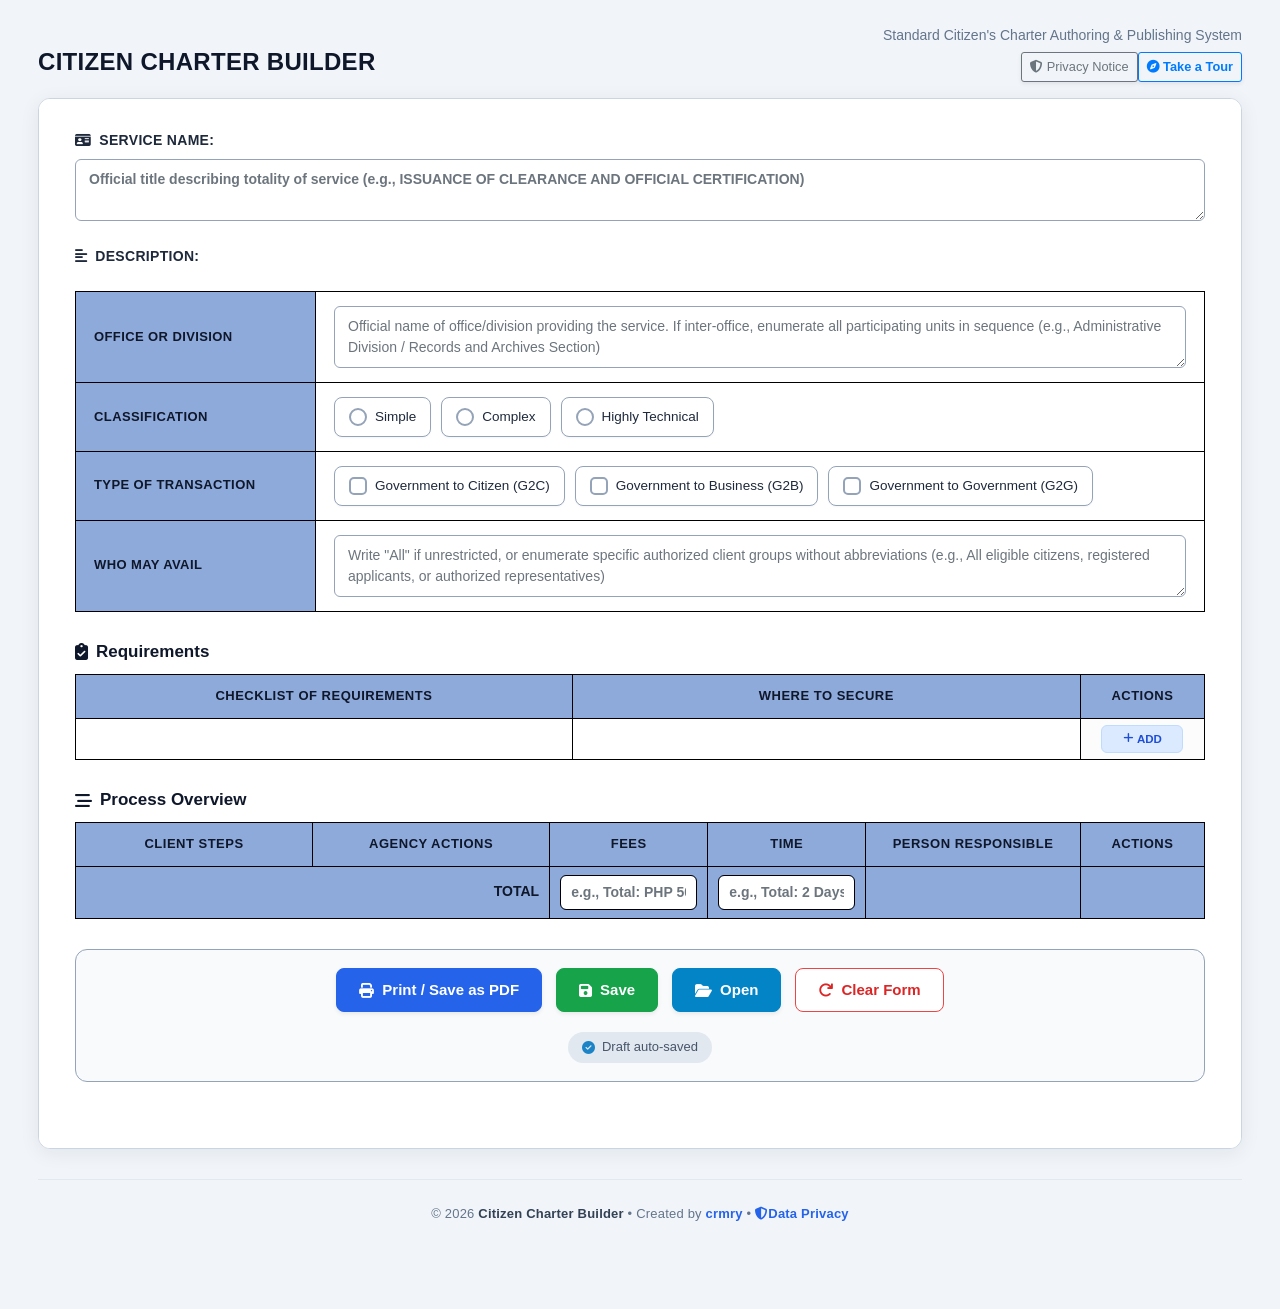
==== commit 2064cd66: "Streamline PDF export to official vector Print / Save as PDF workflow" ====
--- a/main.html
+++ b/main.html
@@ -179,11 +179,8 @@
                                 </table>
 
                                 <div class="actions-panel">
-                                    <button type="button" class="btn btn-primary shadow-sm" onclick="openPreview()" data-bs-toggle="tooltip" data-bs-placement="top" title="View printable report and print Citizen's Charter">
-                                        <i class="fa fa-print"></i> Print / Preview
-                                    </button>
-                                    <button type="button" id="directDownloadPdfBtn" class="btn btn-danger shadow-sm" onclick="downloadDirectPDF()" data-bs-toggle="tooltip" data-bs-placement="top" title="Directly generate and download .pdf file to your computer without opening printer dialog">
-                                        <i class="fa fa-file-pdf"></i> Download PDF
+                                    <button type="button" class="btn btn-primary shadow-sm" onclick="openPreview()" data-bs-toggle="tooltip" data-bs-placement="top" title="View printable report and save as PDF or print Citizen's Charter">
+                                        <i class="fa fa-print"></i> Print / Save as PDF
                                     </button>
                                     <button type="button" class="btn btn-success shadow-sm" onclick="saveFormData()" data-bs-toggle="tooltip" data-bs-placement="top" title="Save Citizen Charter to a .json file">
                                         <i class="fa fa-save"></i> Save
@@ -224,9 +221,6 @@
     <!-- Guided Tour Library -->
     <script src="assets/js/driver.js"></script>
 
-    <!-- Direct PDF Generation Library -->
-    <script src="assets/js/html2pdf.bundle.min.js"></script>
-
     <!-- Data Privacy & Security Statement Modal -->
     <div class="modal fade" id="privacyNoticeModal" tabindex="-1" aria-labelledby="privacyNoticeModalLabel" aria-hidden="true" data-bs-backdrop="static" data-bs-keyboard="false">
         <div class="modal-dialog modal-dialog-centered modal-lg">
@@ -318,6 +312,6 @@
     </div>
 
     <!-- Main Script -->
-    <script src="assets/main.js?v=10.1"></script>
+    <script src="assets/main.js?v=11.0"></script>
 </body>
 </html>
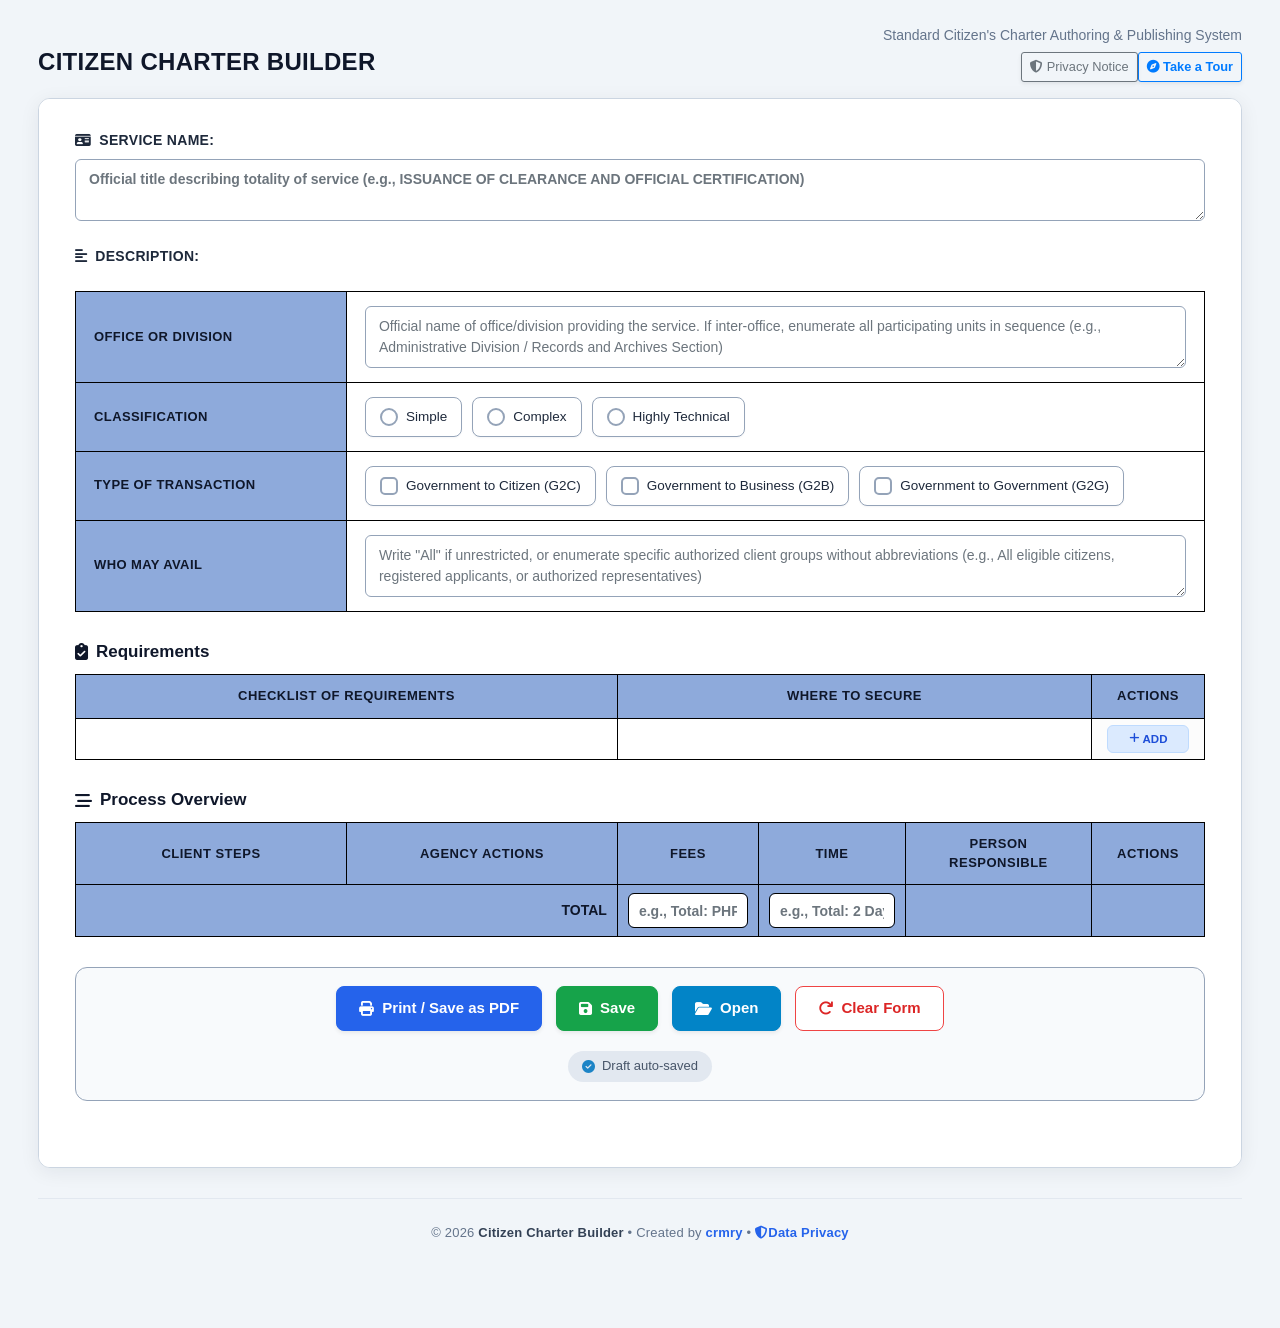
==== commit 45f8754e: "Align builder form table columns across Main Details, Requirements, and Process Overview" ====
--- a/main.html
+++ b/main.html
@@ -11,7 +11,7 @@
     <link href="assets/css/bootstrap.min.css" rel="stylesheet">
     <link href="https://cdnjs.cloudflare.com/ajax/libs/font-awesome/6.7.2/css/all.min.css" rel="stylesheet">
     <link href="assets/css/inspinia.css?v=8.7" rel="stylesheet">
-    <link rel="stylesheet" href="assets/styles.css?v=9.5">
+    <link rel="stylesheet" href="assets/styles.css?v=9.6">
     <link rel="stylesheet" href="assets/css/driver.css">
     <script src="https://cdn.ckeditor.com/ckeditor5/36.0.1/classic/ckeditor.js"></script>
 </head>
@@ -56,8 +56,8 @@
 
                                 <table id="mainDetailsTable" class="main-details-table">
                                     <colgroup>
-                                        <col style="width: 240px;">
-                                        <col>
+                                        <col style="width: 24%;">
+                                        <col style="width: 76%;">
                                     </colgroup>
                                     <tbody>
                                         <tr>
@@ -126,9 +126,9 @@
                                 </div>
                                 <table id="requirementsTable" class="table table-bordered">
                                     <colgroup>
-                                        <col style="width: 44%;">
-                                        <col style="width: 45%;">
-                                        <col style="width: 11%;">
+                                        <col style="width: 48%;">
+                                        <col style="width: 42%;">
+                                        <col style="width: 10%;">
                                     </colgroup>
                                     <thead>
                                         <tr>
@@ -148,12 +148,12 @@
                                 </div>
                                 <table id="processOverviewTable" class="table table-bordered">
                                     <colgroup>
-                                        <col style="width: 21%;">
-                                        <col style="width: 21%;">
-                                        <col style="width: 14%;">
-                                        <col style="width: 14%;">
-                                        <col style="width: 19%;">
-                                        <col style="width: 11%;">
+                                        <col style="width: 24%;">
+                                        <col style="width: 24%;">
+                                        <col style="width: 12.5%;">
+                                        <col style="width: 13%;">
+                                        <col style="width: 16.5%;">
+                                        <col style="width: 10%;">
                                     </colgroup>
                                     <thead>
                                         <tr>
@@ -312,6 +312,6 @@
     </div>
 
     <!-- Main Script -->
-    <script src="assets/main.js?v=11.0"></script>
+    <script src="assets/main.js?v=11.3"></script>
 </body>
 </html>
--- a/assets/styles.css
+++ b/assets/styles.css
@@ -158,7 +158,7 @@
 }
 
 .main-details-table td:first-child {
-    width: 240px;
+    width: 24%;
     background-color: #8eaadb;
     font-weight: 700;
     color: #0f172a;
@@ -348,8 +348,8 @@
 
 /* Actions Column Protection */
 table.table-bordered th:last-child {
-    width: 11% !important;
-    min-width: 95px !important;
+    width: 10% !important;
+    min-width: 90px !important;
     text-align: center !important;
     vertical-align: middle !important;
     padding: 12px 14px !important;
@@ -359,8 +359,8 @@
 }
 
 table.table-bordered td:last-child {
-    width: 11% !important;
-    min-width: 95px !important;
+    width: 10% !important;
+    min-width: 90px !important;
     text-align: center !important;
     vertical-align: middle !important;
     padding: 6px 4px !important;
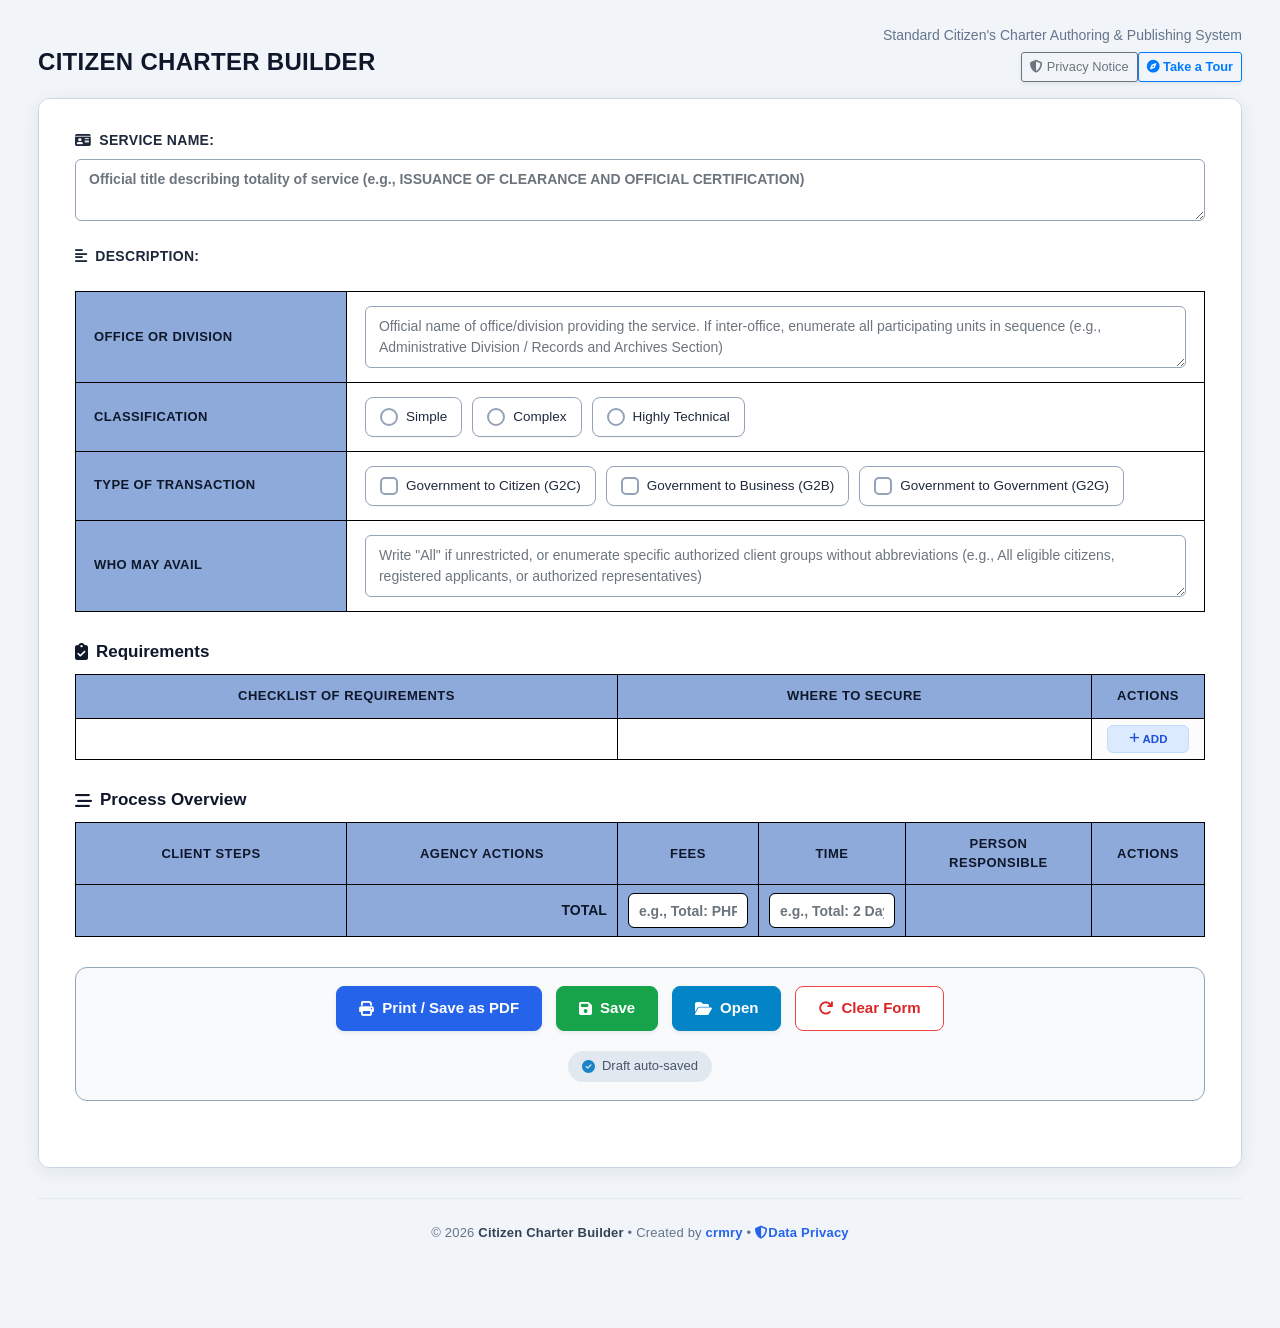
==== commit 2db59aa8: "Restore column divider line in TOTAL row for builder and print/PDF output" ====
--- a/main.html
+++ b/main.html
@@ -169,7 +169,8 @@
                                     </tbody>
                                     <tfoot>
                                         <tr style="background-color: #8eaadb;">
-                                            <td colspan="2" class="text-right" style="vertical-align: middle; font-weight: 700; color: #0f172a;">TOTAL</td>
+                                            <td></td>
+                                            <td class="text-end" style="vertical-align: middle; font-weight: 700; color: #0f172a; text-align: right;">TOTAL</td>
                                             <td><input type="text" class="form-control" id="FeesToBePaid" name="feesToBePaid" placeholder="e.g., Total: PHP 50.00 or None"></td>
                                             <td><input type="text" class="form-control" id="ProcessingTime" name="processingTime" placeholder="e.g., Total: 2 Days, 3 Hours (1 Day = 8 hrs)"></td>
                                             <td></td>
@@ -312,6 +313,6 @@
     </div>
 
     <!-- Main Script -->
-    <script src="assets/main.js?v=11.3"></script>
+    <script src="assets/main.js?v=11.4"></script>
 </body>
 </html>
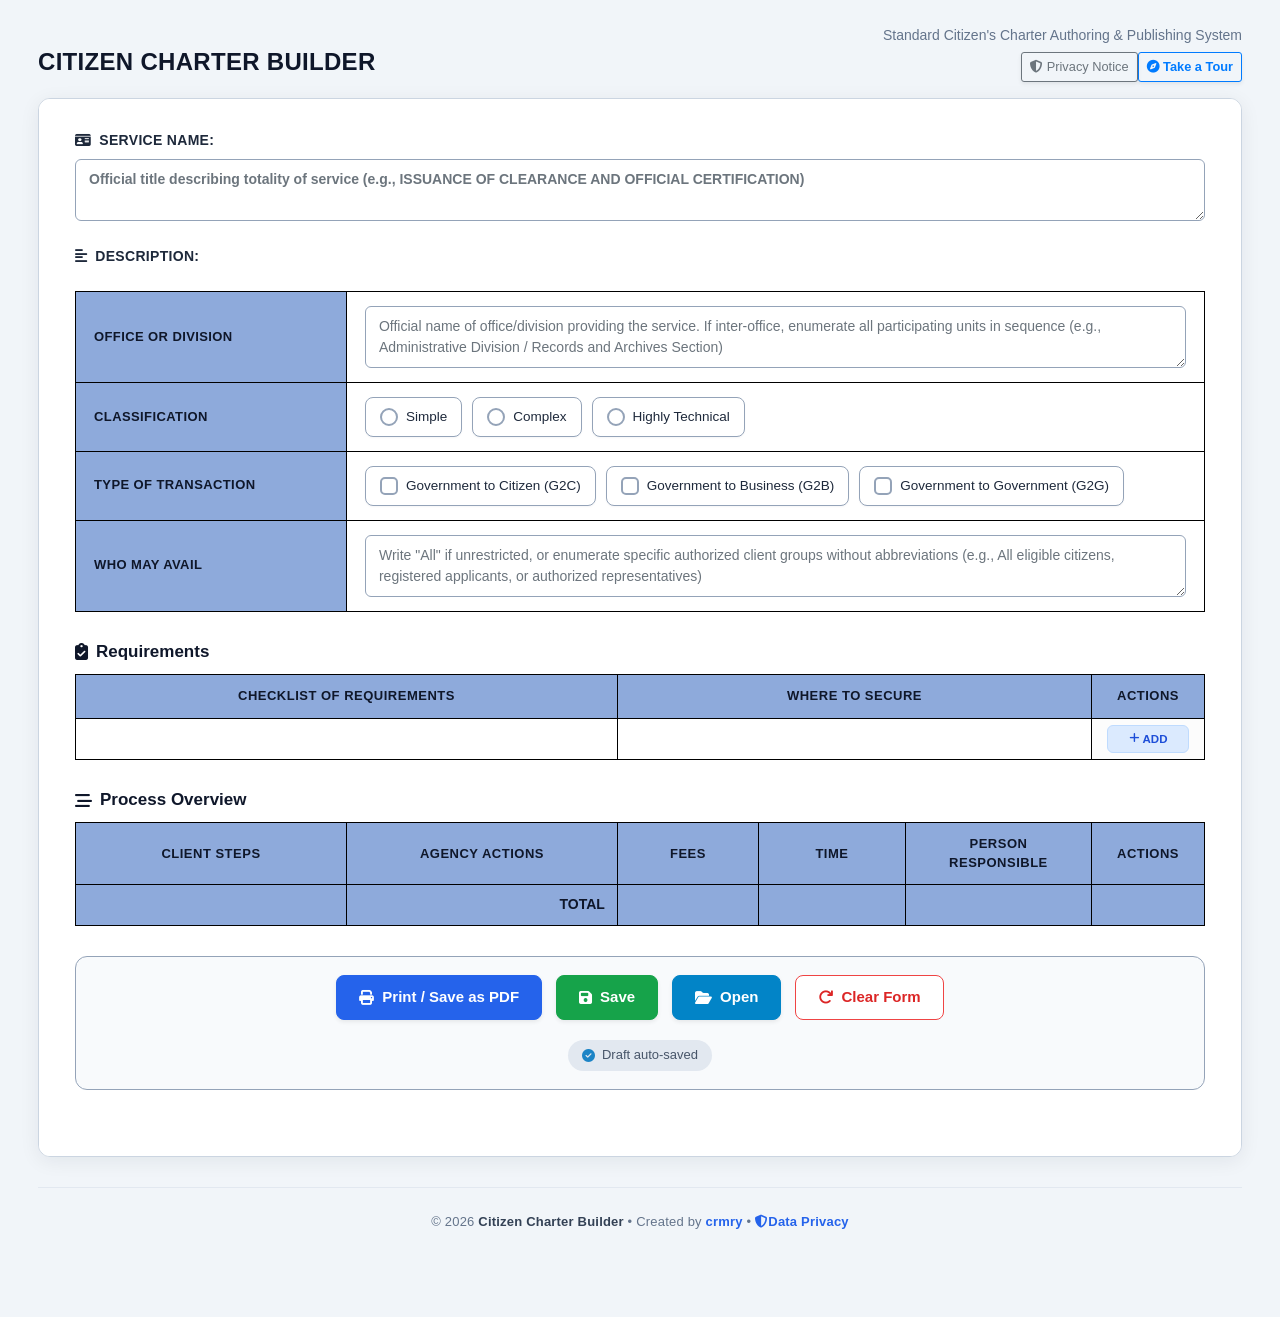
==== commit 28c98c62: "Convert TOTAL row Fees and Processing Time inputs to CKEditor rich-text editors" ====
--- a/main.html
+++ b/main.html
@@ -11,7 +11,7 @@
     <link href="assets/css/bootstrap.min.css" rel="stylesheet">
     <link href="https://cdnjs.cloudflare.com/ajax/libs/font-awesome/6.7.2/css/all.min.css" rel="stylesheet">
     <link href="assets/css/inspinia.css?v=8.7" rel="stylesheet">
-    <link rel="stylesheet" href="assets/styles.css?v=9.6">
+    <link rel="stylesheet" href="assets/styles.css?v=9.7">
     <link rel="stylesheet" href="assets/css/driver.css">
     <script src="https://cdn.ckeditor.com/ckeditor5/36.0.1/classic/ckeditor.js"></script>
 </head>
@@ -170,9 +170,9 @@
                                     <tfoot>
                                         <tr style="background-color: #8eaadb;">
                                             <td></td>
-                                            <td class="text-end" style="vertical-align: middle; font-weight: 700; color: #0f172a; text-align: right;">TOTAL</td>
-                                            <td><input type="text" class="form-control" id="FeesToBePaid" name="feesToBePaid" placeholder="e.g., Total: PHP 50.00 or None"></td>
-                                            <td><input type="text" class="form-control" id="ProcessingTime" name="processingTime" placeholder="e.g., Total: 2 Days, 3 Hours (1 Day = 8 hrs)"></td>
+                                            <td class="text-end total-label-cell" style="vertical-align: middle; font-weight: 700; color: #0f172a; text-align: right;">TOTAL</td>
+                                            <td><div id="FeesToBePaid"></div></td>
+                                            <td><div id="ProcessingTime"></div></td>
                                             <td></td>
                                             <td></td>
                                         </tr>
@@ -313,6 +313,6 @@
     </div>
 
     <!-- Main Script -->
-    <script src="assets/main.js?v=11.4"></script>
+    <script src="assets/main.js?v=11.5"></script>
 </body>
 </html>
--- a/assets/styles.css
+++ b/assets/styles.css
@@ -375,12 +375,26 @@
 }
 
 table.table-bordered tfoot td {
-    vertical-align: middle !important;
+    vertical-align: top !important;
     background-color: #8eaadb !important;
     color: #0f172a !important;
     font-weight: 700 !important;
-    padding: 8px 10px !important;
-    border: 1.5px solid #000000 !important;
+    padding: 10px 12px !important;
+    border: 1.5px solid #000000 !important;
+}
+
+table.table-bordered tfoot td.total-label-cell {
+    vertical-align: middle !important;
+}
+
+table.table-bordered tfoot .ck.ck-editor {
+    font-weight: 400;
+    text-align: left;
+    border-color: #475569 !important;
+}
+
+table.table-bordered tfoot .ck.ck-editor:focus-within {
+    border-color: #2563eb !important;
 }
 
 table.table-bordered tfoot input.form-control {
@@ -397,13 +411,13 @@
     position: relative;
     border: 1.5px solid #94a3b8 !important;
     border-radius: 6px !important;
-    overflow: hidden !important;
+    overflow: visible !important;
 }
 
 .ck.ck-toolbar {
     border: none !important;
     border-bottom: 1.5px solid #94a3b8 !important;
-    border-radius: 0 !important;
+    border-radius: 4.5px 4.5px 0 0 !important;
     background: #f8fafc !important;
     padding: 2px 4px !important;
 }
@@ -415,7 +429,7 @@
     line-height: 1.5 !important;
     color: #0f172a !important;
     border: none !important;
-    border-radius: 0 !important;
+    border-radius: 0 0 4.5px 4.5px !important;
     background-color: #ffffff !important;
     padding: 8px 12px !important;
 }
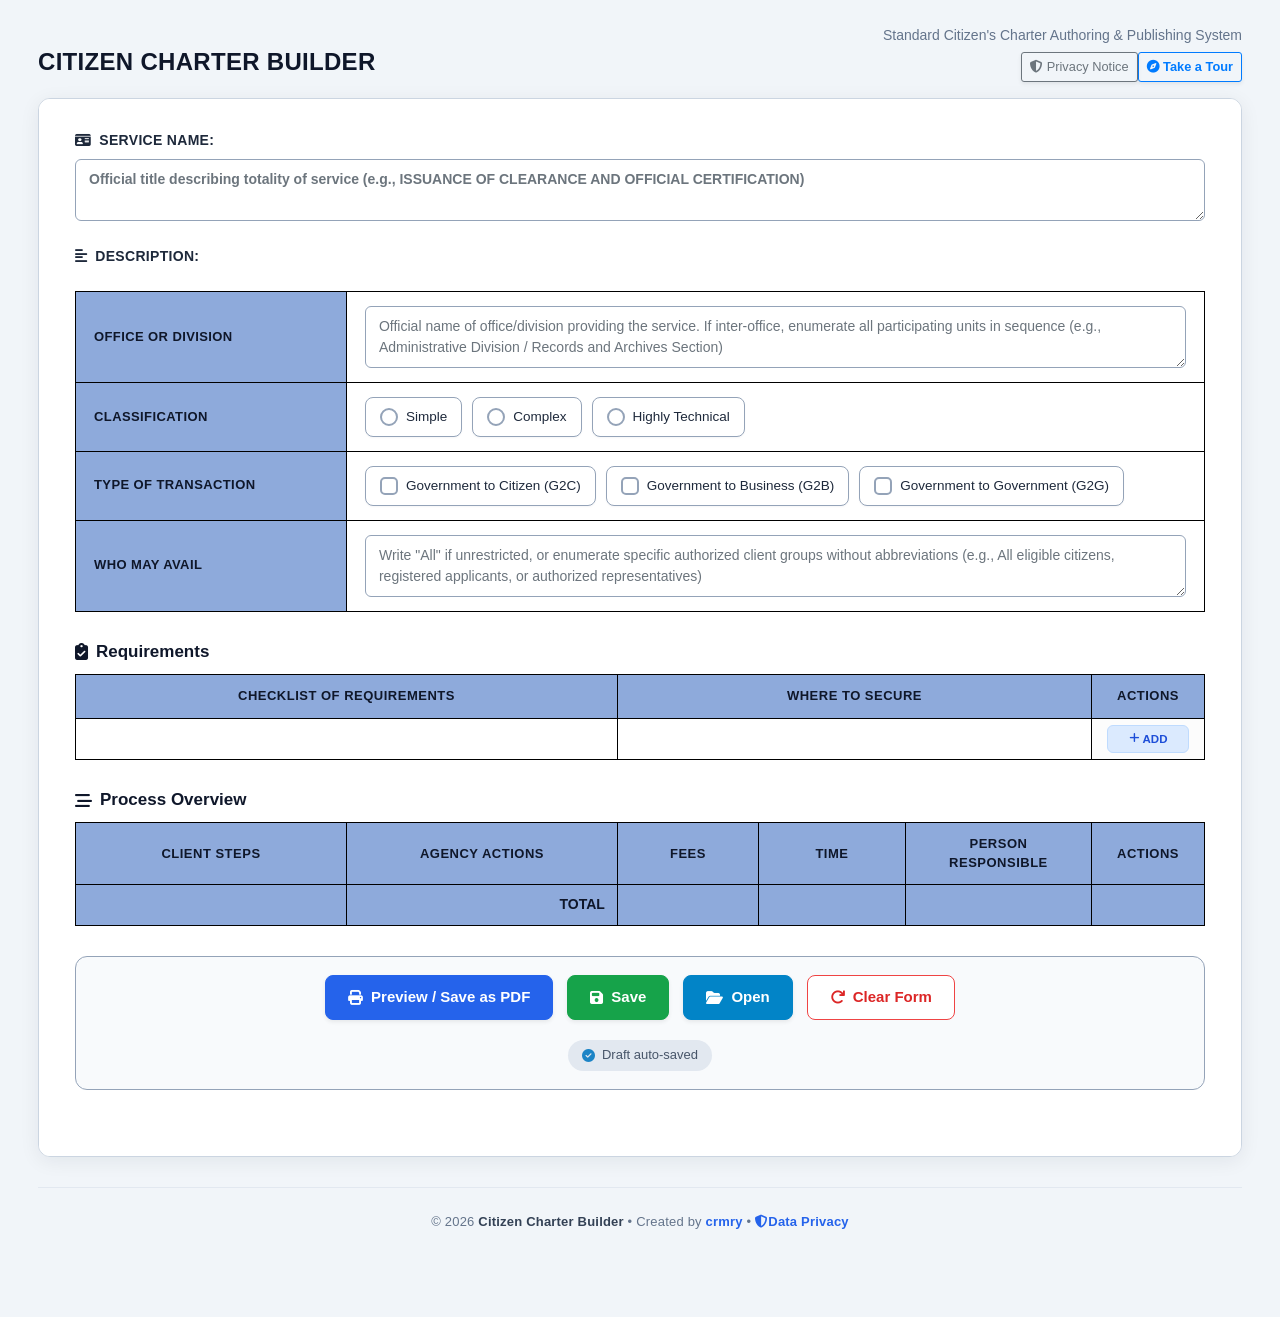
==== commit aee205cd: "Rename Print button to Preview / Save as PDF" ====
--- a/main.html
+++ b/main.html
@@ -180,8 +180,8 @@
                                 </table>
 
                                 <div class="actions-panel">
-                                    <button type="button" class="btn btn-primary shadow-sm" onclick="openPreview()" data-bs-toggle="tooltip" data-bs-placement="top" title="View printable report and save as PDF or print Citizen's Charter">
-                                        <i class="fa fa-print"></i> Print / Save as PDF
+                                    <button type="button" class="btn btn-primary shadow-sm" onclick="openPreview()" data-bs-toggle="tooltip" data-bs-placement="top" title="Preview printable report and save as PDF or print Citizen's Charter">
+                                        <i class="fa fa-print"></i> Preview / Save as PDF
                                     </button>
                                     <button type="button" class="btn btn-success shadow-sm" onclick="saveFormData()" data-bs-toggle="tooltip" data-bs-placement="top" title="Save Citizen Charter to a .json file">
                                         <i class="fa fa-save"></i> Save
@@ -313,6 +313,6 @@
     </div>
 
     <!-- Main Script -->
-    <script src="assets/main.js?v=11.5"></script>
+    <script src="assets/main.js?v=11.6"></script>
 </body>
 </html>
